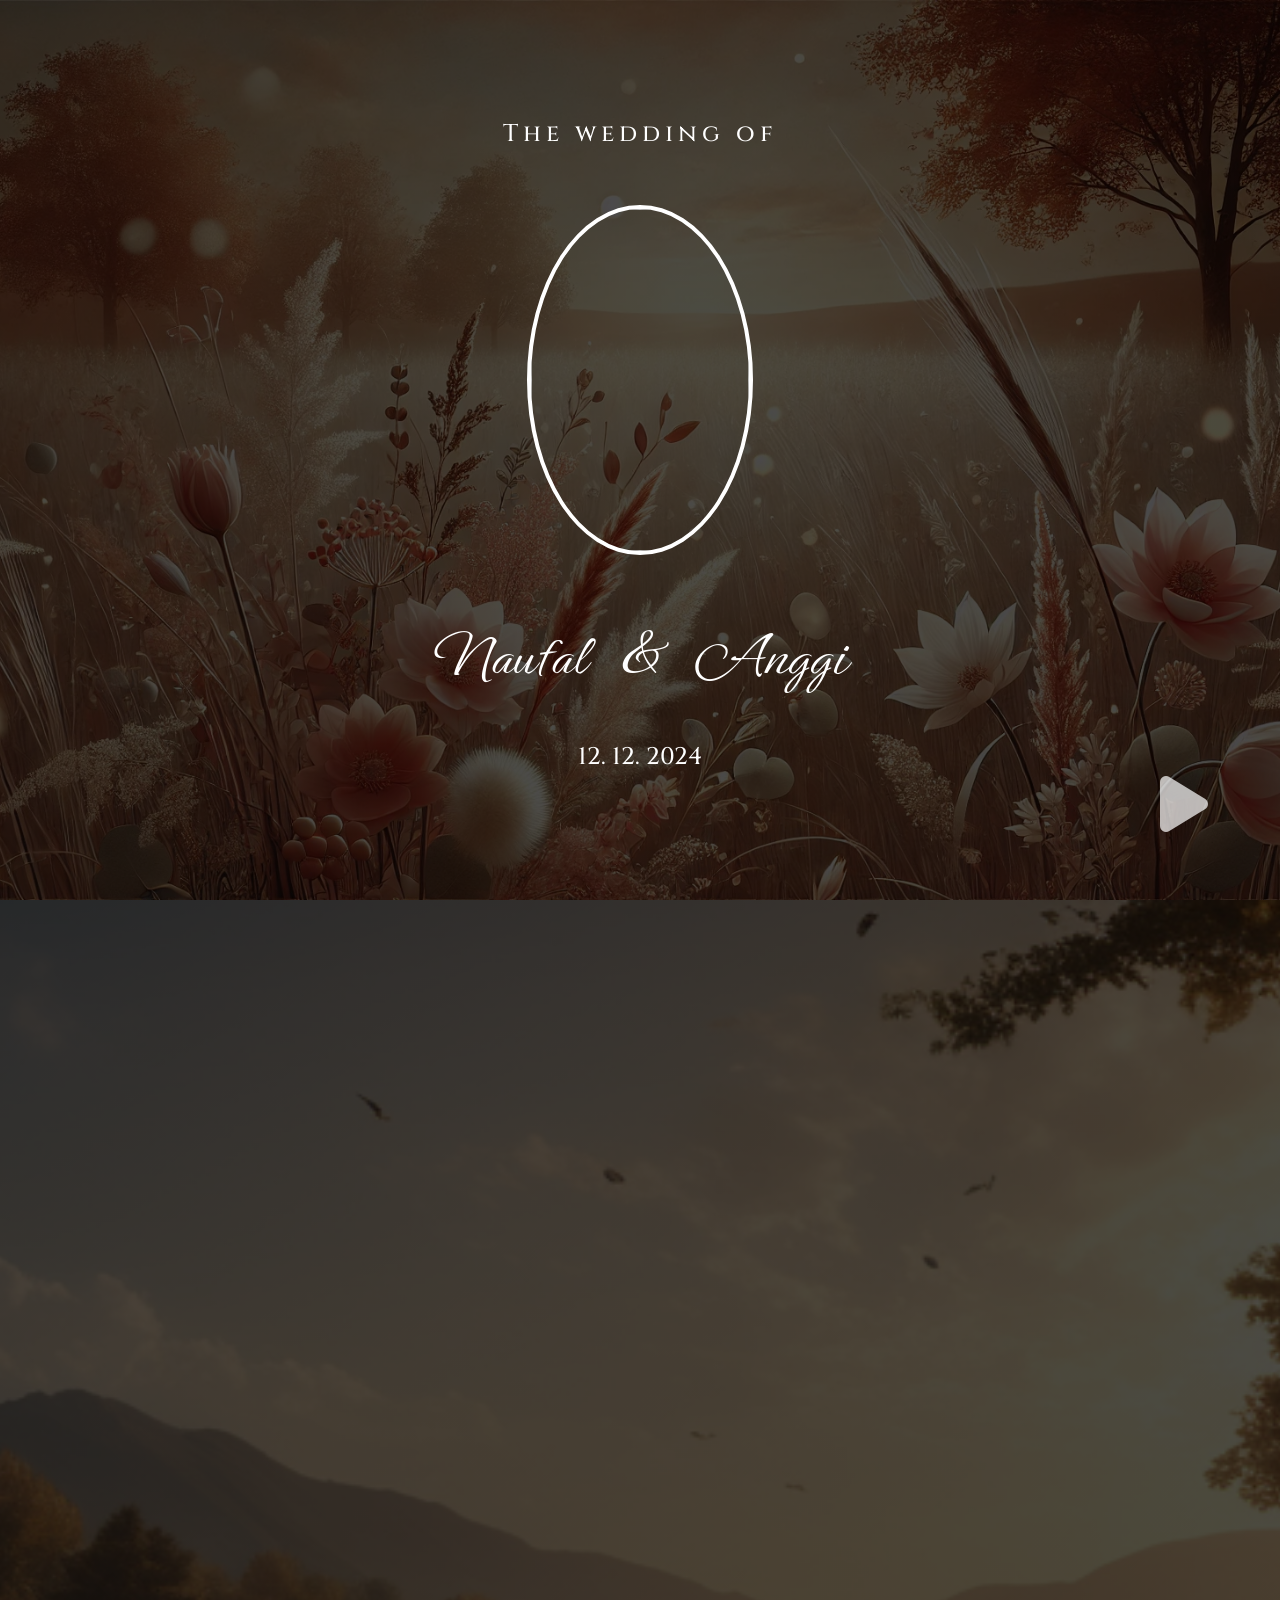
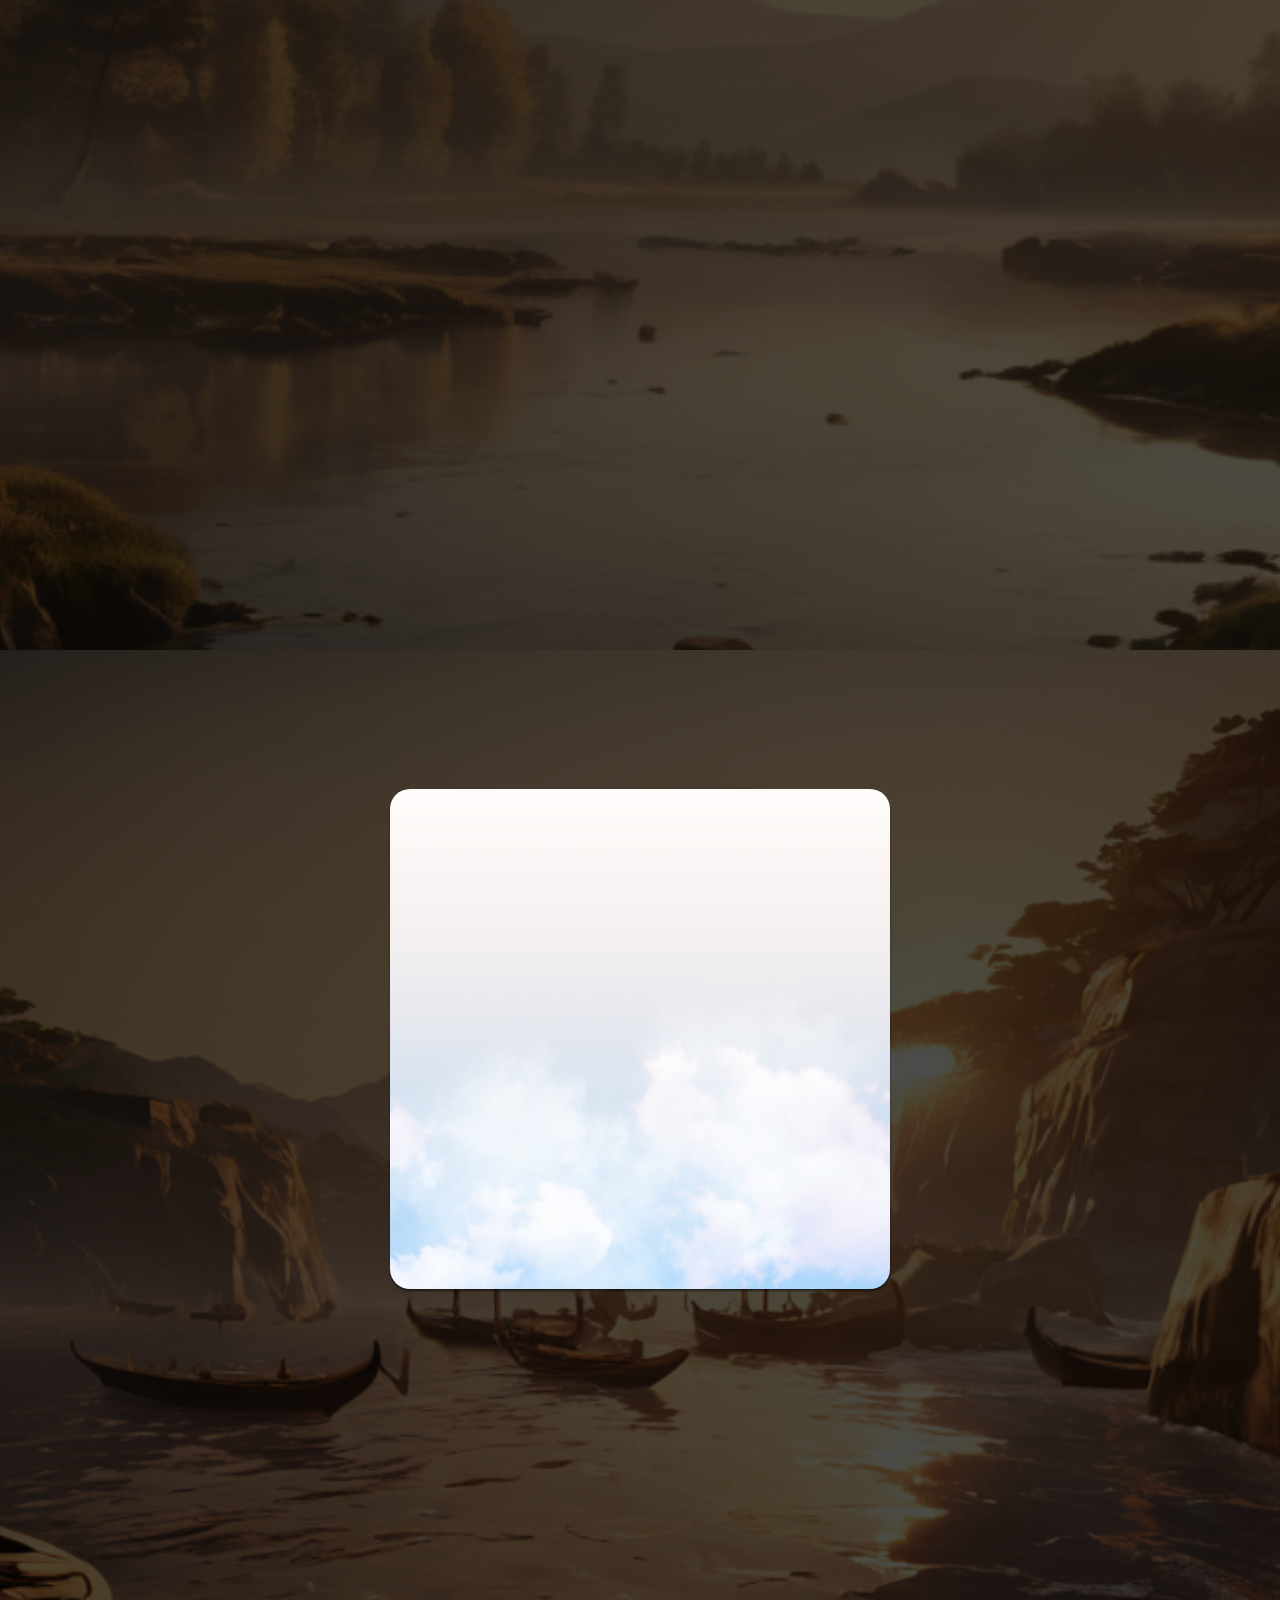
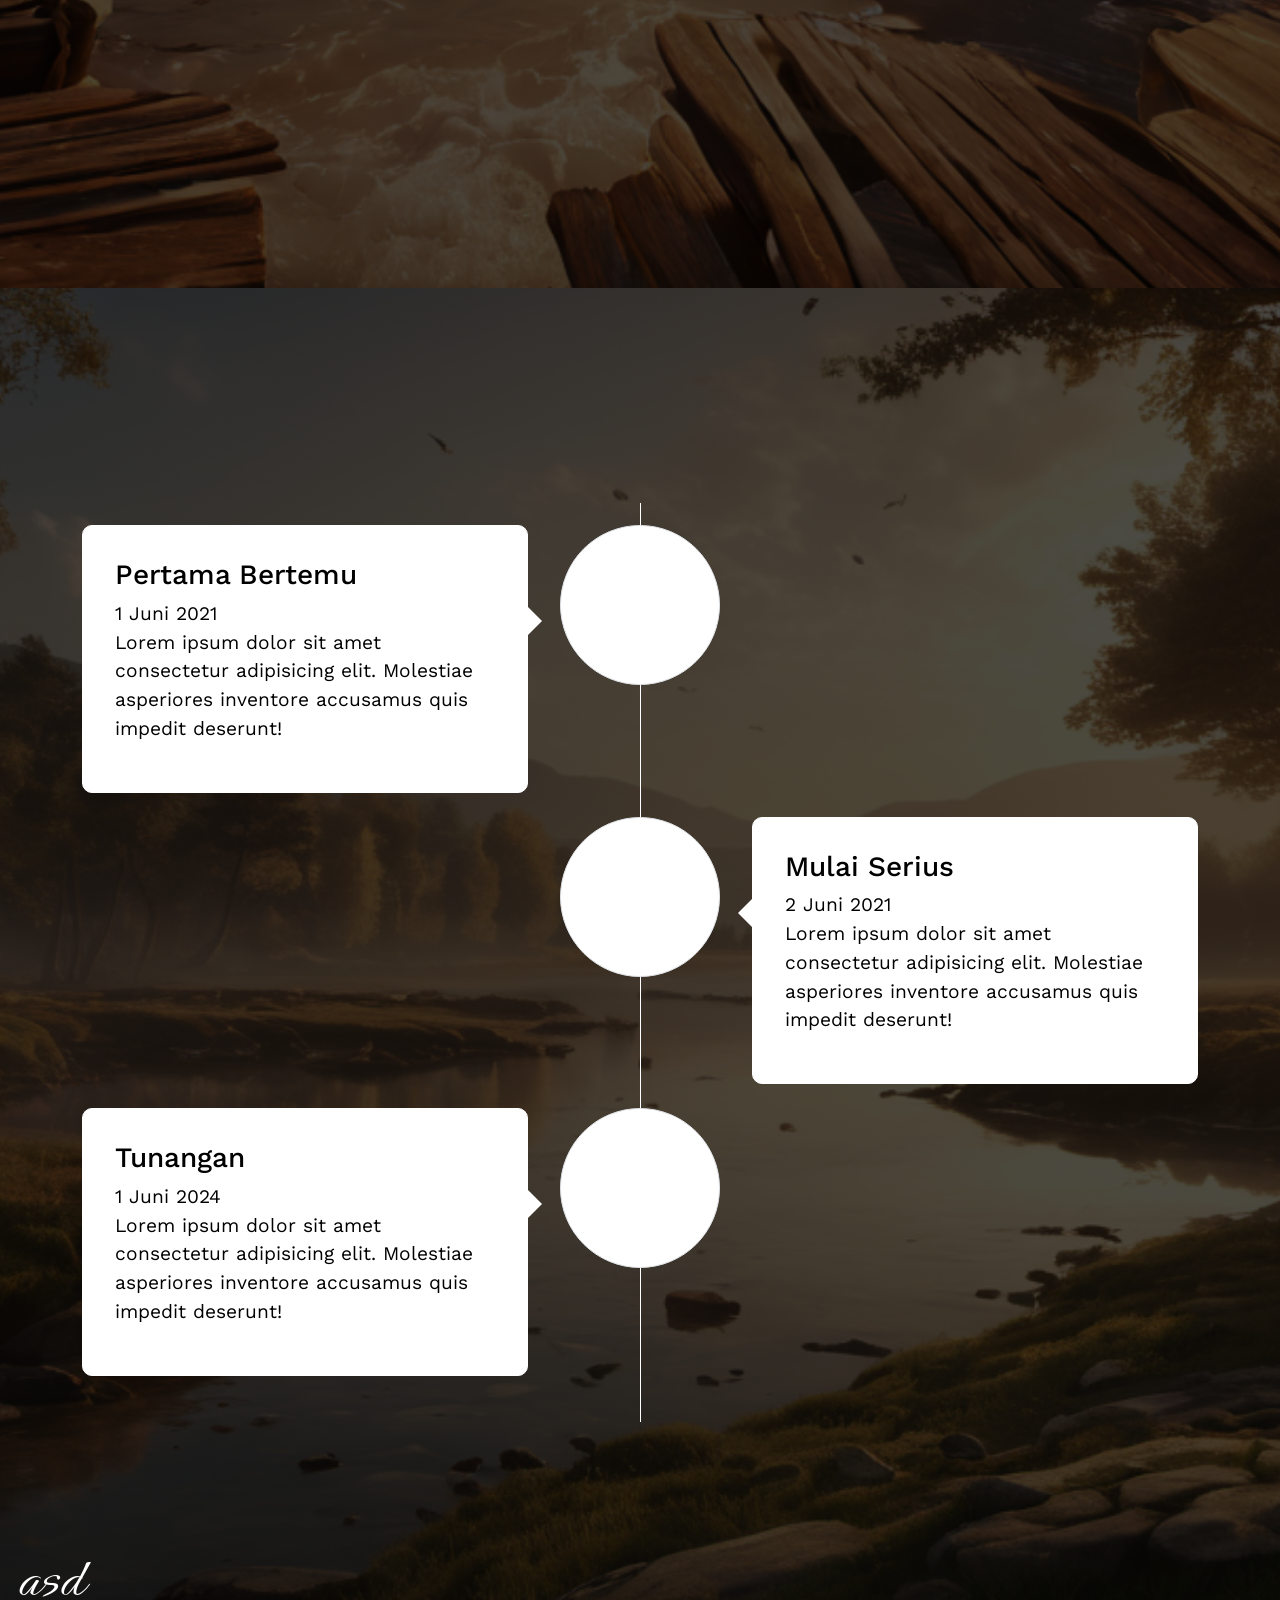
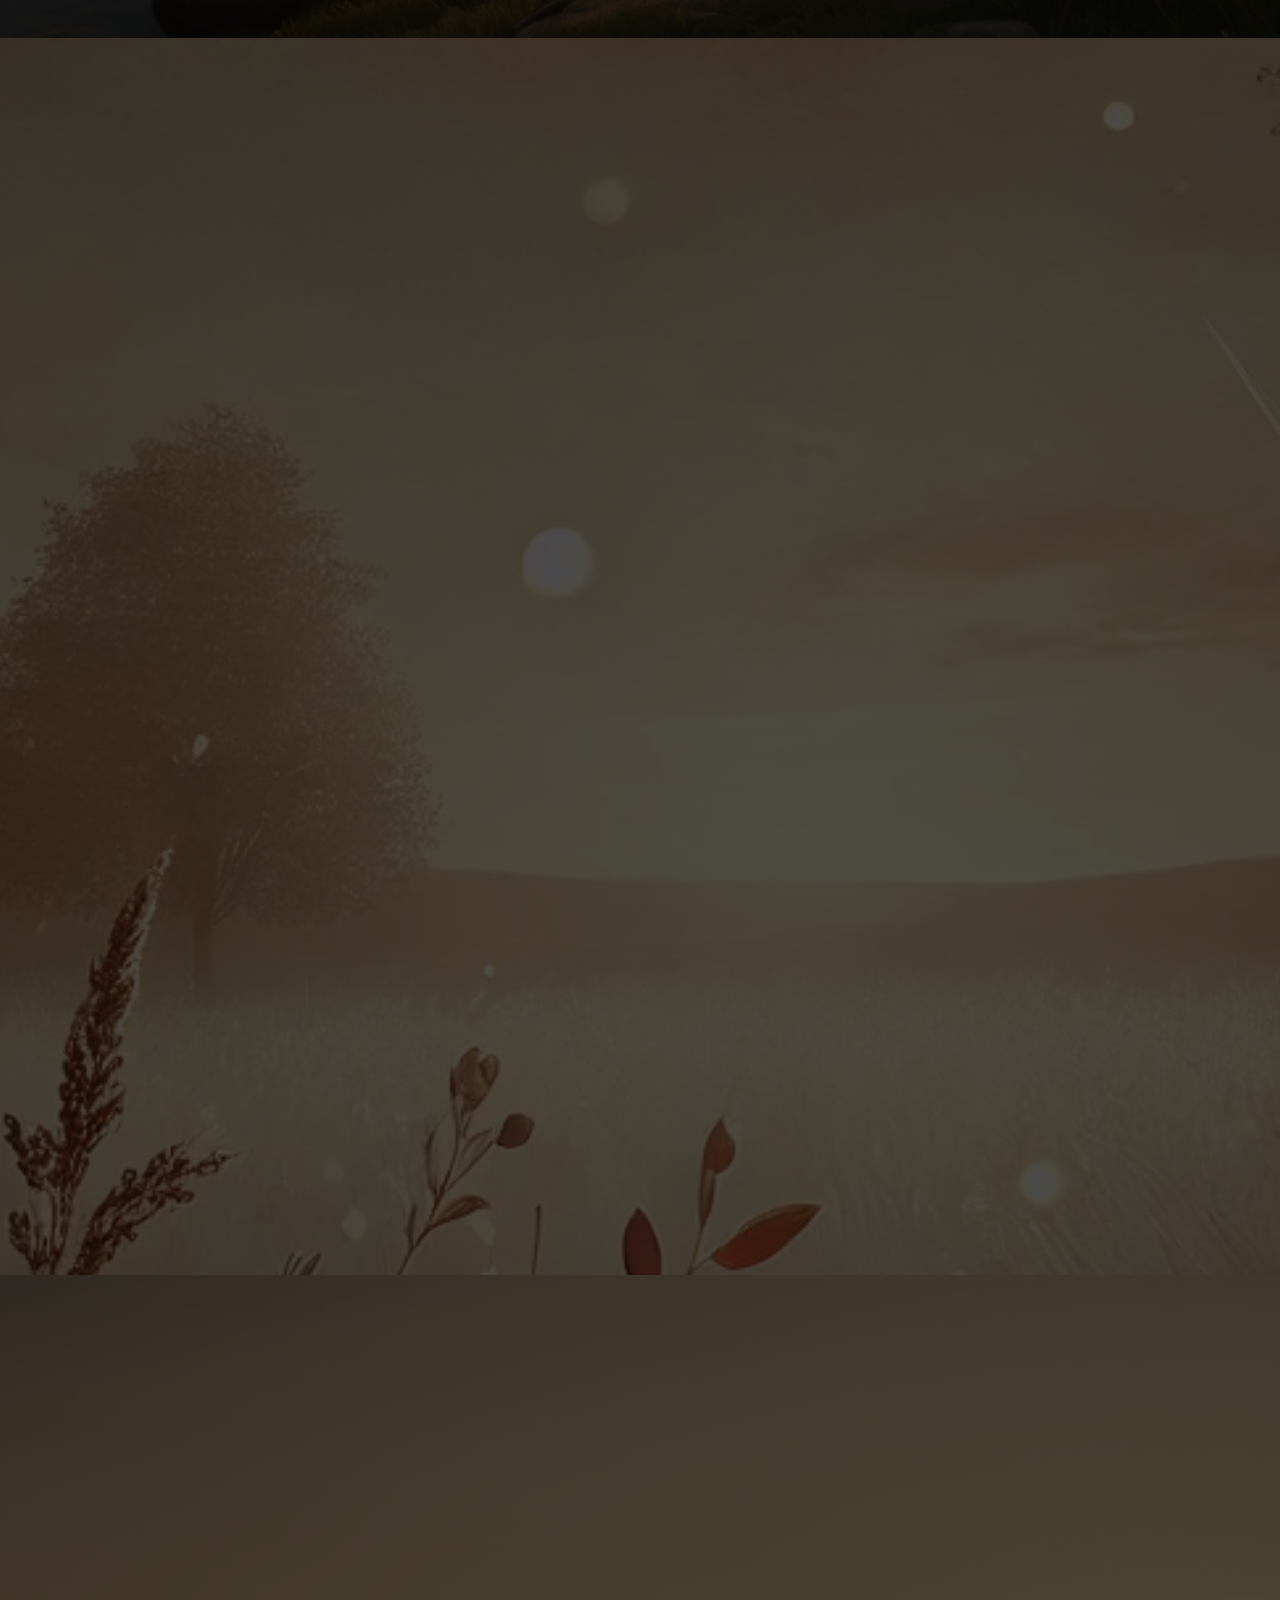
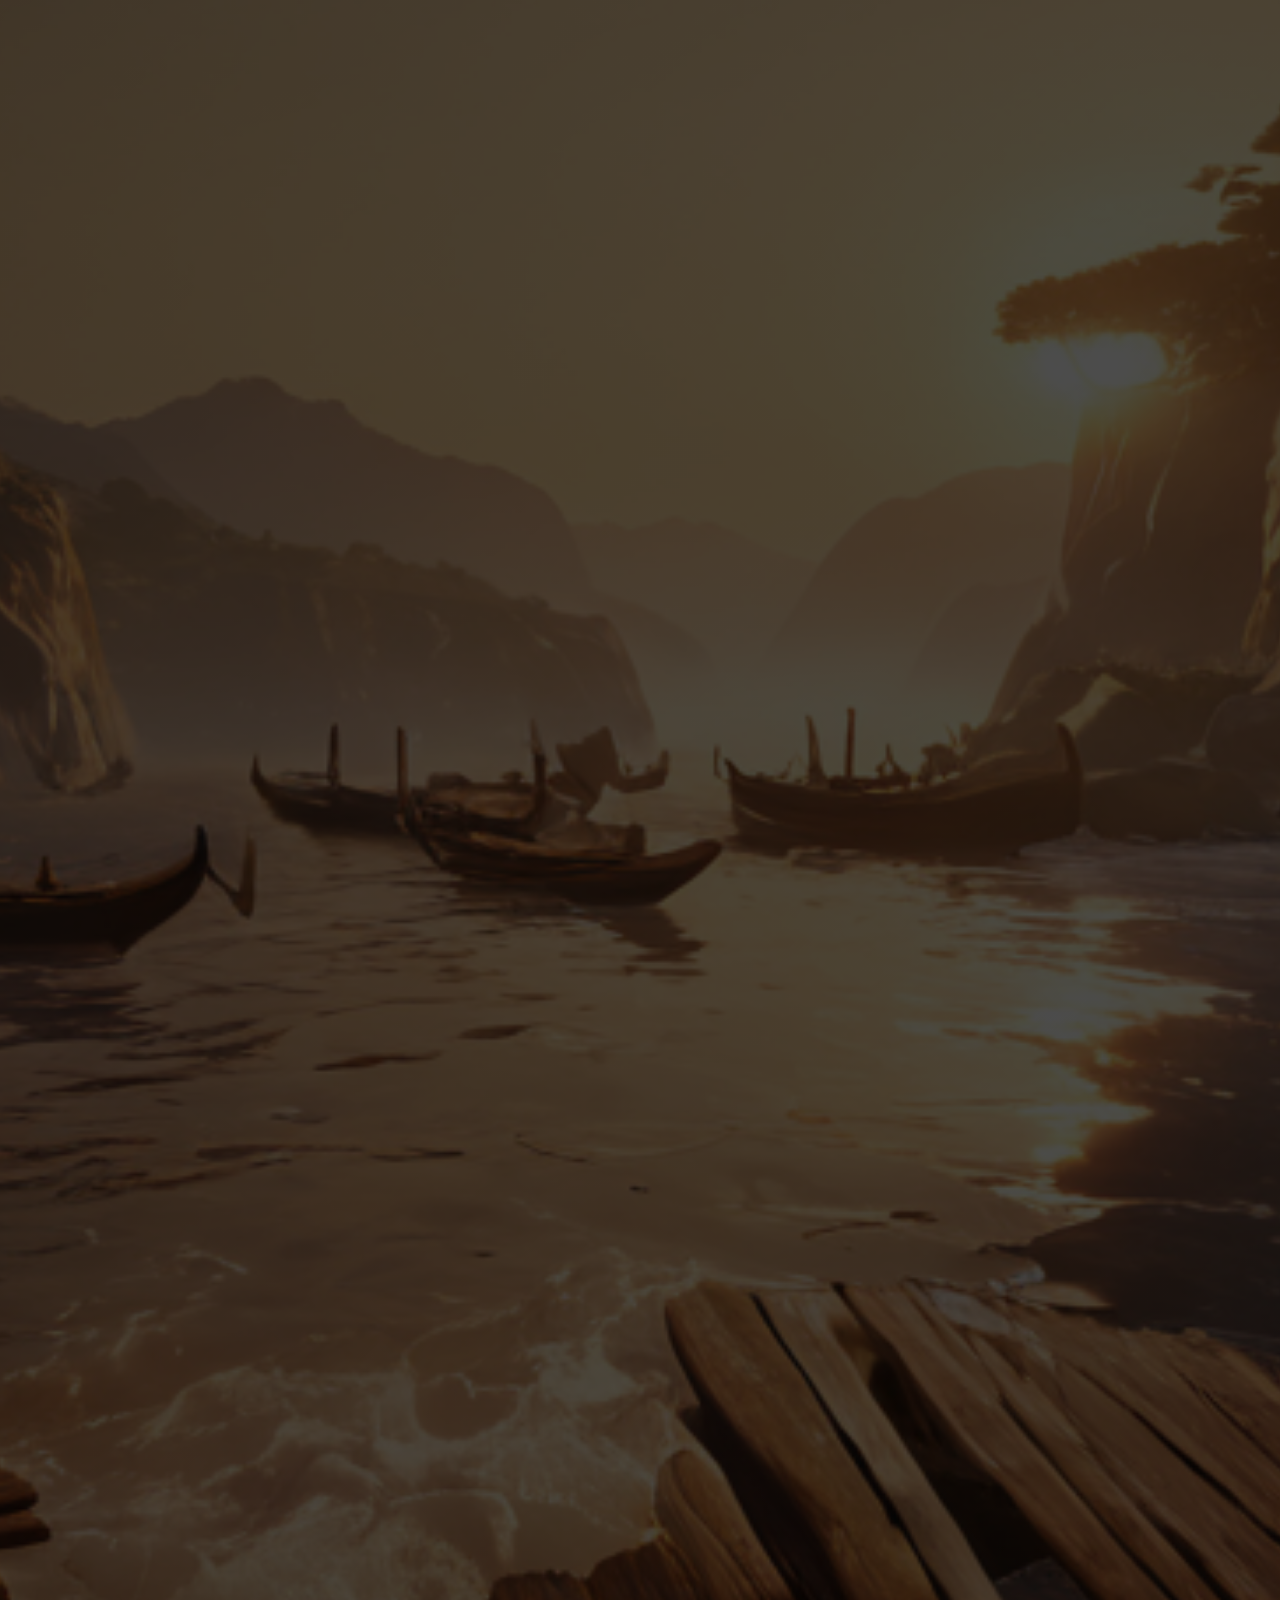
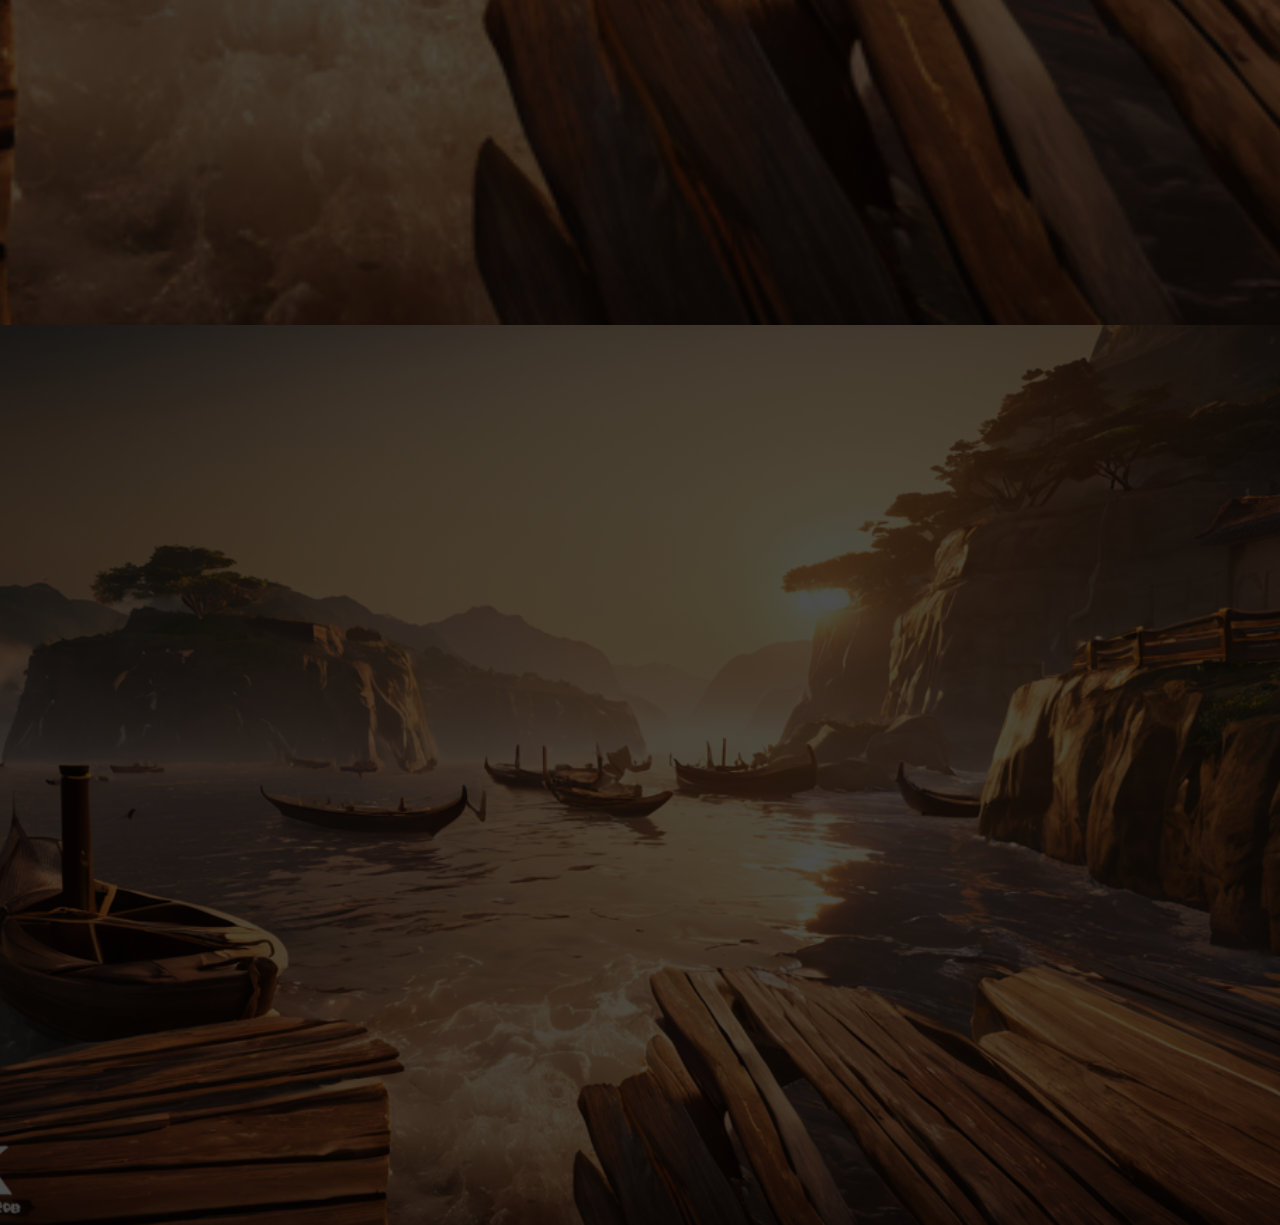
==== content.html @ b033c8fe "main" ====
<!DOCTYPE html>
<html lang="en">
  <head>
    <meta charset="utf-8" />
    <meta name="viewport" content="width=device-width, initial-scale=1" />
    <title>Undangan Penikahan</title>

    <!-- Bootstrap CSS -->
    <link
      href="https://cdn.jsdelivr.net/npm/bootstrap@5.3.3/dist/css/bootstrap.min.css"
      rel="stylesheet"
      integrity="sha384-QWTKZyjpPEjISv5WaRU9OFeRpok6YctnYmDr5pNlyT2bRjXh0JMhjY6hW+ALEwIH"
      crossorigin="anonymous"
    />

    <link
      rel="stylesheet"
      href="https://cdnjs.cloudflare.com/ajax/libs/font-awesome/6.6.0/css/all.min.css"
      integrity="sha512-Kc323vGBEqzTmouAECnVceyQqyqdsSiqLQISBL29aUW4U/M7pSPA/gEUZQqv1cwx4OnYxTxve5UMg5GT6L4JJg=="
      crossorigin="anonymous"
      referrerpolicy="no-referrer"
    />
    <link
      rel="stylesheet"
      href="https://cdn.jsdelivr.net/npm/sweetalert2@11/dist/sweetalert2.min.css"
    />
    <link
      rel="stylesheet"
      href="./assets/simplyCountdown.js-master/css/simplyCountdown.theme.default.css"
    />
    <link rel="stylesheet" href="./style.css" />
    <link href="https://unpkg.com/pattern.css" rel="stylesheet" />
    <link
      rel="stylesheet"
      href="https://cdnjs.cloudflare.com/ajax/libs/OwlCarousel2/2.3.4/assets/owl.carousel.min.css"
    />
    <link
      rel="stylesheet"
      href="https://cdnjs.cloudflare.com/ajax/libs/OwlCarousel2/2.3.4/assets/owl.theme.default.min.css"
    />

    <!-- jQuery -->
    <script src="https://code.jquery.com/jquery-3.6.0.min.js"></script>
    <script src="https://cdnjs.cloudflare.com/ajax/libs/OwlCarousel2/2.3.4/owl.carousel.min.js"></script>
    <script src="https://cdn.jsdelivr.net/npm/sweetalert2@11"></script>
  </head>

  <body>
    <main>
      <!-- Pembukaan Section -->
      <section
        id="pembukaan"
        class="pembukaan p-3 mx-auto text-center d-flex justify-content-center align-items-center text-white"
      >
        <div class="container">
          <div class="info-content">
            <div class="row justify-content-center align-items-center">
              <!-- <h1>The Wedding Of</h1> -->
              <h4 class="cinzel-font" style="letter-spacing: 5px">
                The wedding of
              </h4>

              <div class="bg-img-oval-opening mb-5 mt-5">
                <img
                  class="oval-img"
                  src="https://i.pinimg.com/564x/21/ac/6c/21ac6c8f6fb4c77317708274ecad6a73.jpg"
                  alt=""
                />
              </div>

              <div class="mt-3">
                <h1>Naufal &nbsp; <span>&</span> &nbsp; <span>Anggi</span></h1>
                <h4 class="cinzel-font mt-5">12. 12. 2024</h4>
              </div>
            </div>
          </div>
        </div>
      </section>
      <!-- End Pembukaan Section -->

      <!-- Mempelai Section -->
      <section id="mempelai" class="mempelai">
        <!-- <img
          class="img-floral-story-up"
          src="./img/floral1.png"
          alt="Floral decoration"
        /> -->
        <div class="d-flex justify-content-start align-items-center">
          <div class="container text-white">
            <div class="text-center heading-title">
              <p class="transition-scale-scroll text-quotes">
                "Alhamdulillah, Allah yang Maha Suci telah menjadikan
                makhluk-Nya berpasang-pasangan. Ya Allah, berkahi dan rahmatilah
                pernikahan kami."
              </p>
            </div>
            <div class="row mt-5 col-home-scroll-up">
              <div class="col-5">
                <figure class="figure text-center">
                  <img
                    src="https://i.pinimg.com/564x/e9/ad/e4/e9ade4cd9d7b49c1a114ad4e5a5b979f.jpg"
                    class="figure-img img-thumbnail transition-flip-360"
                    alt="Groom"
                  />
                  <figcaption class="figure-caption">
                    A caption for the above image.
                  </figcaption>
                </figure>
              </div>
              <div
                class="col-7 d-flex justify-content-center align-items-center"
              >
                <article>
                  <h1 class="text-start heading-2-title">Nama Mempelai Pria</h1>
                  <p class="text-start">
                    Lorem ipsum dolor sit amet consectetur adipisicing elit.
                    Commodi quam, quos deserunt atque odit a architecto
                    repellendus, omnis, incidunt alias sit nostrum suscipit
                    culpa optio dolore inventore. Temporibus, ratione ex?
                  </p>
                </article>
              </div>
            </div>
            <div class="row mt-5 col-home-scroll-down">
              <div
                class="col-7 d-flex justify-content-center align-items-center"
              >
                <article>
                  <h1 class="text-end heading-2-title">Nama Mempelai Wanita</h1>
                  <p class="text-end">
                    Lorem ipsum dolor sit amet consectetur adipisicing elit.
                    Commodi quam, quos deserunt atque odit a architecto
                    repellendus, omnis, incidunt alias sit nostrum suscipit
                    culpa optio dolore inventore. Temporibus, ratione ex?
                  </p>
                </article>
              </div>
              <div class="col-5">
                <figure class="figure text-center">
                  <img
                    src="https://i.pinimg.com/564x/a6/55/8d/a6558da2caa6380e574f2d12bca2925e.jpg"
                    class="figure-img img-thumbnail transition-flip-360"
                    alt="Bride"
                  />
                  <figcaption class="figure-caption">
                    A caption for the above image.
                  </figcaption>
                </figure>
              </div>
            </div>
          </div>
        </div>
      </section>
      <!-- End Mempelai Section -->

      <!-- Info -->
      <section
        id="info"
        class="info-acara d-flex justify-content-center align-items-center"
      >
        <div class="container">
          <div class="row justify-content-center align-items-center">
            <div class="col-md-8 text-center">
              <div class="row justify-content-center align-items-center">
                <div class="card-info transition-flip-360">
                  <div class="transition-scale-scroll">
                    <h1 class="text-black" id="home">Akad Nikah</h1>
                    <hr class="text-black" />
                    <h4 class="text-black">
                      <i class="fa-solid fa-calendar-check"></i> Minggu 1
                      Desember 2024
                    </h4>
                    <h4 class="text-black">
                      <i class="fa-regular fa-clock"></i> Pukul 10.00 WIB
                    </h4>
                    <h4 class="text-black mt-5">
                      <i class="fa-solid fa-location-dot"></i> Lokasi
                    </h4>
                    <p class="text-black">
                      Tempat: Kampung Kepu Gg.V RT 02 RW 01, Kel. Bungur, Kec.
                      Senen, Jakarta Pusat, DKI Jakarta 10430
                    </p>
                  </div>
                </div>

                <div class="card-info col-home-scroll-up mt-4 mb-5 ml-1">
                  <div class="transition-scale-scroll">
                    <h1 class="text-black" id="home">Resepsi</h1>
                    <hr class="text-black" />
                    <h4 class="text-black">
                      <i class="fa-solid fa-calendar-check"></i> Minggu 1
                      Desember 2024
                    </h4>
                    <h4 class="text-black">
                      <i class="fa-regular fa-clock"></i> Pukul 10.00 WIB
                    </h4>
                    <a
                      href="https://maps.app.goo.gl/xQLi2z1YVqa3djR26"
                      class="btn btn-lg mt-4 btn-dark shadow-sm"
                      aria-label="View wedding location on map"
                    >
                      <i class="fa-solid fa-location-dot"></i> Lihat Lokasi
                    </a>
                  </div>
                </div>
              </div>
            </div>
          </div>
        </div>
      </section>
      <!-- End Info -->

      <!-- Story Section -->
      <section
        id="story"
        class="story w-100 bg-white h-100 p-3 mx-auto text-center d-flex justify-content-center align-items-center text-white"
      >
        <div class="container">
          <div class="row justify-content-center align-items-center">
            <h1 class="heading-title text-center transition-scale-scroll">
              Our Story
            </h1>
            <article>
              <p class="text-center text-white transition-scale-scroll">
                "Dengan penuh syukur, kami dipertemukan Allah di saat yang
                paling indah. Saat ini, kami menanti hari penuh berkah kami."
              </p>
            </article>
          </div>

          <div class="row">
            <div class="col">
              <ul class="timeline transition-flip-360">
                <li class="text-start">
                  <div
                    class="timeline-img img-thumbnail"
                    style="
                      background-image: url('https://i.pinimg.com/736x/b7/c6/63/b7c6635d718443594fcd99a6b2feef1d.jpg');
                    "
                  ></div>
                  <div class="timeline-panel">
                    <div class="timeline-heading">
                      <h3>Pertama Bertemu</h3>
                      <span>1 Juni 2021</span>
                    </div>
                    <div class="timeline-body">
                      <p>
                        Lorem ipsum dolor sit amet consectetur adipisicing elit.
                        Molestiae asperiores inventore accusamus quis impedit
                        deserunt!
                      </p>
                    </div>
                  </div>
                </li>

                <li class="text-start timeline-inverted">
                  <div
                    class="timeline-img img-thumbnail"
                    style="
                      background-image: url('https://i.pinimg.com/564x/66/e6/d1/66e6d1febc00eb6fb914f5b771637728.jpg');
                    "
                  ></div>
                  <div class="timeline-panel">
                    <div class="timeline-heading">
                      <h3>Mulai Serius</h3>
                      <span>2 Juni 2021</span>
                    </div>
                    <div class="timeline-body">
                      <p>
                        Lorem ipsum dolor sit amet consectetur adipisicing elit.
                        Molestiae asperiores inventore accusamus quis impedit
                        deserunt!
                      </p>
                    </div>
                  </div>
                </li>

                <li class="text-start">
                  <div
                    class="timeline-img img-thumbnail"
                    style="
                      background-image: url('https://i.pinimg.com/736x/84/43/50/8443508076db67127df6884fc1fe3221.jpg');
                    "
                  ></div>
                  <div class="timeline-panel">
                    <div class="timeline-heading">
                      <h3>Tunangan</h3>
                      <span>1 Juni 2024</span>
                    </div>
                    <div class="timeline-body">
                      <p>
                        Lorem ipsum dolor sit amet consectetur adipisicing elit.
                        Molestiae asperiores inventore accusamus quis impedit
                        deserunt!
                      </p>
                    </div>
                  </div>
                </li>
              </ul>
            </div>
          </div>
        </div>
      </section>
      <!-- End Story Section -->

      <!-- Gallery Section -->
      <section id="gallery" class="gallery p-3 text-center d-flex text-white">
        <h1>asd</h1>
      </section>
      <!-- End Gallery Section -->

      <!-- RSVP Section -->
      <section id="rsvp" class="rsvp"></section>
      <!-- End RSVP Section -->

      <!-- CLOSING GREETING -->
      <section
        id="closing"
        class="closing d-flex justify-content-center align-items-center"
      >
        <div class="container">
          <div class="row justify-content-center align-items-center">
            <div class="col-md-8 text-center">
              <h1 class="heading-title text-white transition-scale-scroll">
                Penutup
              </h1>
              <article>
                <p class="text-center text-white transition-scale-scroll">
                  Lorem ipsum dolor, sit amet consectetur adipisicing elit.
                  Corporis itaque officia accusamus sequi quod soluta ex
                  corrupti modi voluptatum dolorum quis optio inventore enim
                  tempore, aut odit expedita porro! Natus.
                </p>
              </article>
            </div>
          </div>
        </div>
      </section>
      <!-- END CLOSING GREETING -->
    </main>

    <!-- AUDIO -->
    <div id="audio-container">
      <audio id="song" autoplay loop>
        <source src="./audio/penjaga-hati.mp3" type="audio/mp3" />
        Your browser does not support the audio element.
      </audio>

      <div
        class="audio-icon-wrapper"
        style="z-index: 999; cursor: pointer"
        onclick="toggleAudio()"
      >
        <i id="audio-icon" class="fa-solid fa-compact-disc"></i>
        <!-- Icon starts as pause -->
      </div>
    </div>
    <!-- END AUDIO -->

    <script src="./audio.js"></script>
    <script src="./assets/simplyCountdown.js-master/dist/simplyCountdown.min.js"></script>
    <script
      src="https://cdn.jsdelivr.net/npm/bootstrap@5.3.3/dist/js/bootstrap.bundle.min.js"
      integrity="sha384-YvpcrYf0tY3lHB60NNkmXc5s9fDVZLESaAA55NDzOxhy9GkcIdslK1eN7N6jIeHz"
      crossorigin="anonymous"
    ></script>
    <script src="./imgPop.js"></script>
    <script src="https://cdnjs.cloudflare.com/ajax/libs/gsap/3.11.0/gsap.min.js"></script>
    <script src="https://cdnjs.cloudflare.com/ajax/libs/gsap/3.11.0/ScrollTrigger.min.js"></script>
    <script src="https://cdnjs.cloudflare.com/ajax/libs/gsap/3.11.0/ScrollSmoother.min.js"></script>
    <script src="./gsapScript.js"></script>
    <script src="./script.js"></script>
    <script type="module" src="./rsvp.js"></script>
    <script src="./gift.js"></script>
  </body>
</html>
---- assets/simplyCountdown.js-master/css/simplyCountdown.theme.default.css ----
.simply-countdown {
  overflow: hidden;
  display: table;
  /* font-family: "Arial", sans-serif; */
  margin: auto;
}
.simply-countdown > .simply-section {
  width: 50px;
  height: 50px;
  padding: 70px;
  display: flex;
  align-items: center;
  justify-content: center;
  float: left;
  margin: 15px;
  background: var(--pink);
  border-radius: 100%;
  box-shadow: 0 1px 3px rgba(0, 0, 0, 0.12), 0 1px 2px rgba(0, 0, 0, 0.24);
  animation: countdown 1s ease-in-out infinite; /* Adjust duration as needed */
}

@keyframes countdown {
  0%,
  100% {
    transform: scale(1);
  }
  50% {
    transform: scale(0.98);
  }
}

.simply-countdown > .simply-section .simply-amount,
.simply-countdown > .simply-section .simply-word {
  display: block;
  text-align: center;
  font-size: 1rem;
}

.simply-countdown > .simply-section .simply-amount {
  font-size: 1.6rem;
}
---- style.css ----
@import url("https://fonts.googleapis.com/css2?family=Cinzel:wght@400..900&family=Ephesis&family=Share+Tech+Mono&family=Work+Sans:ital,wght@0,100..900;1,100..900&display=swap");

:root {
  --pink: #d4af37;
  --bg: #0a0a0a;
  --pink-bg: #fff1f7;
  --shadow: 0 2px 2px rgba(0 0 0 / 0.5);
}

body {
  font-size: 1.2rem;
  font-family: "Work Sans", sans-serif;
  margin: 0;
  padding: 0;
  overflow-x: hidden;
  background-color: #0a0a0a;
}

.audio-icon-wrapper {
  position: fixed;
  width: 4rem;
  height: 4rem;
  font-size: 4rem;
  bottom: 4rem;
  right: 4rem;
  color: #ffffff;
  opacity: 0.7;
  animation: rotate-disc 4s linear infinite;
  transform-origin: center;
  display: flex;
  justify-content: center;
  align-items: center;
  line-height: 0;
}

@keyframes rotate-disc {
  from {
    transform: rotate(0);
  }

  to {
    transform: rotate(360deg);
  }
}

.hero::before {
  content: "";
  position: absolute;
  top: 0;
  left: 0;
  width: 100%; /* Full width */
  height: 100%; /* Full height */
  background-image: linear-gradient(rgba(0, 0, 0, 0.6), rgba(0, 0, 0, 0.6)),
    url("./img/opening.webp");
  background-size: cover; /* Scales image to cover the area */
  background-position: center; /* Centers the background image */ /* Adjusts transparency for better readability */
  z-index: -1;
  background-size: cover;
  background-position: center;
}

h1 {
  font-family: "Ephesis", cursive;
  font-weight: 500;
  font-size: 4rem;
}

/* .heading-title {
  padding-top: 75px;
} */

.heading-2-title {
  font-size: 3rem;
}

.h1-scroll {
  opacity: 0; /* Hidden initially */
  transform: translateX(-1000px); /* Move off-center initially */
  transition: opacity 0 0.3s ease, transform 0.3s ease;
}

.h1-scroll-story-1 {
  opacity: 0; /* Hidden initially */
  transform: translateX(-1000px); /* Move off-center initially */
  transition: opacity 0 0.3s ease, transform 0.3s ease;
}

.cinzel-font {
  font-family: "Cinzel", serif;
}

/* CSS */
.transition-scale-scroll {
  opacity: 0;
  transform: scale(0.8); /* Smaller scale for a subtle initial position */
  transition: opacity 0.3s ease, transform 0.3s ease;
  display: none;
}

.h1-scroll-gallery {
  opacity: 0; /* Hidden initially */
  transform: translateX(-1000px); /* Move off-center initially */
  transition: opacity 0 0.3s ease, transform 0.3s ease;
}

.hero {
  min-height: 100vh;
}

.hero h1 {
  font-family: "Ephesis", cursive;
  font-weight: 500;
  font-size: 4rem;
  transition: ease-in 1s;
}

.hero h4 {
  font-size: 1.6;
  font-weight: 400;
}

.hero p {
  font-size: 1.4rem;
}

.hero h1,
.hero h4,
.hero p {
  text-shadow: var(--shadow);
}

.hero a {
  color: var(--pink);
  background-color: white;
}

.hero a:hover {
  background-color: var(--pink);
  color: white;
}

.navbar-brand {
  font-family: "Ephesis", cursive;
  font-weight: 500;
  font-size: 3rem;
}

.offcanvas-header .offcanvas-title {
  font-family: "Ephesis", cursive;
  font-weight: 500;
  font-size: 6rem;
  text-align: center;
}

.my-navbar .nav-link {
  font-weight: 400;
  text-transform: uppercase;
}

.bottom-nav {
  position: fixed;
  bottom: 7%;
  left: 50%;
  transform: translate(-50%, 50%);
  overflow: hidden;
  width: 80%;
  background-color: var(--pink);
  display: flex;
  justify-content: center;
  align-items: center;
  border-radius: 25px;
  box-shadow: var(--shadow);
  z-index: 9999;
  transition: opacity 0.3s ease;
  display: none;
}

.bottom-nav ul {
  margin: auto;
  padding: 12px;
  display: flex;
  justify-content: space-around;
}

.bottom-nav ul li {
  list-style: none;
}

.bottom-nav ul li a {
  text-decoration: none;
}

.card-info {
  background-color: #ffffff;
  background-image: url("./img/awan.png");
  background-size: cover; /* Adjusts image to fully cover the background */
  background-repeat: no-repeat; /* Prevents the image from repeating */
  background-position: center; /* Centers the background image */
  justify-content: center;
  align-items: center;
  display: flex;
  padding: 24px;
  width: 500px;
  height: 500px;
  border-radius: 20px;
  box-shadow: var(--shadow);
}

.card-info::before {
}

.card-info .card-info-content {
  width: 350px;
}

.smooth-wrapper {
  padding-top: 0px;
  padding-bottom: 100vh; /* Extra padding to enable scroll */
}

.text-quotes {
  padding-top: 200px;
}

.img-home-up {
  border-radius: 20px 20px 200px;
  width: 80%;
}

.img-home-down {
  border-radius: 20px 20px 20px 200px;
  width: 80%;
}

.col-home-scroll-up {
  opacity: 0; /* Hidden initially */
  transform: translateX(-100px); /* Move off-center initially */
  transition: opacity 0 0.3s ease, transform 0.3s ease;
}

.col-home-scroll-down {
  opacity: 0; /* Hidden initially */
  transform: translateX(100px); /* Move off-center initially */
  transition: opacity 0 0.3s ease, transform 0.3s ease;
}

.quotes {
  min-height: 100vh;
}

.quotes::before {
  content: "";
  position: absolute;
  top: 0;
  left: 0;
  width: 100%; /* Full width */
  height: 150%; /* Full height */
  background-image: linear-gradient(rgba(0, 0, 0, 0.7), rgba(0, 0, 0, 0.7)),
    /* Dark gradient overlay */ url("./img/alam1.png");

  background-size: cover; /* Scales image to cover the area */
  background-position: center; /* Centers the background image */
  z-index: -1;
  background-repeat: no-repeat; /* Prevent repeating the image */
}

.pembukaan {
  min-height: 100vh;
}

.pembukaan::before {
  content: "";
  position: absolute;
  top: 1;
  left: 0;
  width: 100%; /* Full width */
  height: 100%; /* Full height */
  background-image: linear-gradient(rgba(0, 0, 0, 0.7), rgba(0, 0, 0, 0.7)),
    /* Dark gradient overlay */ url("./img/opening.webp");

  background-size: cover; /* Scales image to cover the area */
  background-position: center; /* Centers the background image */
  z-index: -1;
  background-repeat: no-repeat; /* Prevent repeating the image */
}

.bg-img-oval-opening {
  overflow: hidden;
  width: 250px; /* Adjust the width to a smaller value */
  height: 350px; /* Make the height larger than the width */
}

.oval-img {
  width: 100%; /* Ensures the image fills the container's width */
  height: 100%; /* Ensures the image fills the container's height */
  object-fit: cover; /* Ensures the image maintains its aspect ratio while filling the container */
  border-radius: 50%; /* Makes the image oval (elongated vertically) */
  border: solid 0.3rem white;
}

.img-opening {
  width: 200px;
  height: 300px;
  object-fit: cover;
  background-position: center;
}

.info-acara {
  min-height: 150vh;
}

.info-acara::before {
  content: "";
  position: absolute;
  top: 1;
  left: 0;
  width: 100%; /* Full width */
  height: 150%; /* Full height */
  background-image: linear-gradient(rgba(0, 0, 0, 0.7), rgba(0, 0, 0, 0.7)),
    /* Dark gradient overlay */ url("./img/harbour.png");

  background-size: cover; /* Scales image to cover the area */
  background-position: center; /* Centers the background image */
  z-index: -1;
  background-repeat: no-repeat; /* Prevent repeating the image */
}

.story {
  min-height: 125vh;
}
.story::before {
  content: "";
  position: absolute;
  top: 1;
  left: 0;
  width: 100%; /* Full width */
  height: 150%; /* Full height */
  background-image: linear-gradient(rgba(0, 0, 0, 0.7), rgba(0, 0, 0, 0.7)),
    /* Dark gradient overlay */ url("./img/river-yellow.png");

  background-size: cover; /* Scales image to cover the area */
  background-position: center; /* Centers the background image */
  z-index: 0;
  background-repeat: no-repeat; /* Prevent repeating the image */
}

.story p {
  /* color: white; */
  color: #000;
}

.timeline {
  list-style: none;
  padding: 1.4rem 0;
  margin-top: 1rem;
  position: relative;
  color: #000;
}

.timeline::before {
  content: "";
  top: 0;
  bottom: 0;
  position: absolute;
  width: 1px;
  background-color: white;
}

.timeline li {
  margin-bottom: 1.5rem;
  position: relative;
}

.timeline li::before,
.timeline li::after {
  content: "";
  display: table;
}

.timeline li::after {
  clear: both;
}

.timeline li .timeline-img {
  width: 160px;
  height: 160px;
  background-color: white;
  position: absolute;
  left: 50%;
  border-radius: 50%;
  transform: translateX(-50%);
  background-size: cover;
  background-position: center;
  background-repeat: no-repeat;
}

.timeline li .timeline-panel {
  width: 40%;
  float: left;
  border: 1px solid white;
  padding: 2rem;
  position: relative;
  border-radius: 10px;
  background-color: white;
}

.timeline li .timeline-panel::before {
  content: "";
  display: inline-block;
  position: absolute;
  border-top: 15px solid transparent;
  border-left: 15px solid white;
  border-right: 0 solid white;
  border-bottom: 15px solid transparent;
  top: 80px;
  right: -15px;
}

.timeline li .timeline-panel::after {
  content: "";
  display: inline-block;
  position: absolute;
  border-top: 14px solid transparent;
  border-left: 14px solid white;
  border-right: 0 solid white;
  border-bottom: 14px solid transparent;
  top: 81px;
  right: -13px;
}

.timeline li.timeline-inverted .timeline-panel {
  float: right;
}

.timeline li.timeline-inverted .timeline-panel::before {
  border-left-width: 0;
  border-right-width: 15px;
  left: -15px;
  right: auto;
}

.timeline li.timeline-inverted .timeline-panel::after {
  border-left-width: 0;
  border-right-width: 14px;
  left: -13px;
  right: auto;
}

.pembukaan::before {
  content: "";
  position: absolute;
  top: 1;
  left: 0;
  width: 100%; /* Full width */
  height: 100%; /* Full height */
  background-image: linear-gradient(rgba(0, 0, 0, 0.7), rgba(0, 0, 0, 0.7)),
    /* Dark gradient overlay */ url("./img/opening.webp");

  background-size: cover; /* Scales image to cover the area */
  background-position: center; /* Centers the background image */
  z-index: -1;
  background-repeat: no-repeat; /* Prevent repeating the image */
}
.gallery {
  position: relative;
  min-height: 150vh;
  overflow: hidden;
}

.gallery::before {
  content: "";
  position: absolute;
  top: 1;
  left: 0;
  width: 100%; /* Full width */
  height: 200%; /* Full height */
  background-image: linear-gradient(rgba(0, 0, 0, 0.7), rgba(0, 0, 0, 0.7)),
    /* Dark gradient overlay */ url("./img/opening.webp");

  background-size: cover; /* Scales image to cover the area */
  background-position: center; /* Centers the background image */
  z-index: -1;
  background-repeat: no-repeat; /* Prevent repeating the image */
}

.gallery p {
  color: white;
}

.gallery img {
  transition: transform 0.4s ease, background-color 0.4s ease; /* Smooth transition for transform and background-color */
}

.gallery .img-thumbnail {
  object-fit: cover;
  width: 100%;
  height: 300px;
}

.gallery img:hover {
  transform: scale(1.1);
}

.gallery-shadow-img img {
  box-shadow: 5px 8px 12px -3px rgba(0, 0, 0, 0.65);
  -webkit-box-shadow: 5px 8px 12px -3px rgba(0, 0, 0, 0.65);
  -moz-box-shadow: 5px 8px 12px -3px rgba(0, 0, 0, 0.65);
}

.background-video {
  position: absolute;
  top: 0;
  left: 0;
  width: 100%;
  height: 100%;
  object-fit: cover; /* Ensures the video covers the area */
  z-index: -1;
}

.mempelai {
  min-height: 150vh;
}

.mempelai .figure-img {
  width: 50%;
}

.mempelai::before {
  content: "";
  position: absolute;
  top: 1;
  left: 0;
  width: 100%; /* Full width */
  height: 200%; /* Full height */
  background-image: linear-gradient(rgba(0, 0, 0, 0.7), rgba(0, 0, 0, 0.7)),
    /* Dark gradient overlay */ url("./img/river-yellow.png");

  background-size: cover; /* Scales image to cover the area */
  background-position: center; /* Centers the background image */
  z-index: -1;
  background-repeat: no-repeat; /* Prevent repeating the image */
}

.rsvp {
  min-height: 250vh;
}

.rsvp form label {
  color: white;
}

.rsvp form input {
  padding: 12px;
  font-size: 1.3rem;
}

.rsvp form textarea {
  padding: 12px;
  font-size: 1.3rem;
}

.rsvp form select {
  padding: 12px;
  font-size: 1.3rem;
}

.rsvp button {
  background-color: #000;
  color: white;
  border: solid 1px white;
  padding: 12px;
  font-size: 1.3rem;
  float: right;
  width: 120px;
}

.rsvp button:hover {
  background-color: var(--pink);
  color: black;
  border: none;
}

.rsvp::before {
  content: "";
  position: absolute;
  top: 1;
  left: 0;
  width: 100%; /* Full width */
  height: 250%; /* Full height */
  background-image: linear-gradient(rgba(0, 0, 0, 0.7), rgba(0, 0, 0, 0.7)),
    /* Dark gradient overlay */ url("./img/harbour.png");

  background-size: cover; /* Scales image to cover the area */
  background-position: center; /* Centers the background image */
  z-index: -1;
  background-repeat: no-repeat; /* Prevent repeating the image */
}

.closing {
  min-height: 100vh;
}

.closing::before {
  content: "";
  position: absolute;
  top: 1;
  left: 0;
  width: 100%; /* Full width */
  height: 100%; /* Full height */
  background-image: linear-gradient(rgba(0, 0, 0, 0.7), rgba(0, 0, 0, 0.7)),
    /* Dark gradient overlay */ url("./img/harbour.png");

  background-size: cover; /* Scales image to cover the area */
  background-position: center; /* Centers the background image */
  z-index: -1;
  background-repeat: no-repeat; /* Prevent repeating the image */
}

.img-rose-story-up {
  width: 50%;
  position: relative;
  bottom: 200px;
  float: right;
  animation: sway 5s ease-in-out infinite;
  transform-origin: bottom center; /* Anchor the animation to the bottom */
}

.img-floral-story-up {
  width: 25%;
  position: absolute;
  animation: sway 5s ease-in-out infinite;
  transform-origin: bottom center; /* Anchor the animation to the bottom */
}

@keyframes sway {
  0% {
    transform: rotate(0deg) scale(1);
  }
  25% {
    transform: rotate(2deg) scale(1.02);
  }
  50% {
    transform: rotate(0deg) scale(1);
  }
  75% {
    transform: rotate(-2deg) scale(1.02);
  }
  100% {
    transform: rotate(0deg) scale(1);
  }
}

.love-story {
  min-height: 100vh;
}

.scroll-container {
  display: flex;
  scroll-snap-type: x mandatory;
  width: 100vw;
  height: 100vh;
}

.love-story {
  min-width: 100vw;
  min-height: 100vh; /* Minimum height ensures it adapts to screen size */
}

.love-story {
  flex: 0 0 100vw; /* Full width */
  height: 100vh; /* Full height */
  display: flex;
  justify-content: center;
  align-items: center;
  scroll-snap-align: start;
  background-color: #333; /* Adjust background as needed */
}

/* Optional: Smooth scroll for non-GSAP supported browsers */
.scroll-container {
  scroll-behavior: smooth;
}

.love-story-img {
  width: 30%;
}

.love-story::before {
  content: "";
  position: absolute;
  top: 1;
  left: 0;
  width: 100%; /* Full width */
  height: 100%; /* Full height */
  background-image: linear-gradient(rgba(0, 0, 0, 0.7), rgba(0, 0, 0, 0.7)),
    /* Dark gradient overlay */ url("./img/romantic-bg.png");

  background-size: cover; /* Scales image to cover the area */
  background-position: center; /* Centers the background image */
  z-index: -1;
  background-repeat: no-repeat; /* Prevent repeating the image */
}

.owl-carousel .item {
  /* Center content within each item */
  min-width: 300px;
  padding: 0px 0px;
  text-align: left;
}

.owl-carousel {
  width: 200%; /* Adjust width as needed */
  margin: 0 auto;
}

.bank-content {
  width: 50%;
  margin: 0 auto;
}

.bank-logo {
  width: 10%;
}

.dana-logo {
  width: 20%;
}

.bank-number {
  font-family: "Share Tech Mono", monospace;
  font-size: 2rem;
}

.bank-name {
  font-family: "Share Tech Mono", monospace;
  font-weight: 500;
}

/* Responsive Settings */

/* desktop */
@media (max-width: 1024px) {
  .bottom-nav {
    display: none;
  }
}

/* Laptop */
@media (max-width: 992px) {
  html {
    font-size: 75%;
  }

  .simply-countdown > .simply-section {
    padding: 70px;
  }

  .bottom-nav {
    display: none;
  }

  .img-floral-story-up {
    width: 30%;
  }

  .timeline::before {
    left: 60px;
  }

  .timeline li .timeline-img {
    left: 15px;
    margin-left: 45px;
    top: 16px;
  }

  .timeline li .timeline-panel {
    width: calc((100% - 200px));
    float: right;
  }

  .timeline li .timeline-panel::before {
    border-left-width: 0;
    border-right-width: 15px;
    left: -15px;
    right: auto;
  }

  .timeline li .timeline-panel::after {
    border-left-width: 0;
    border-right-width: 14px;
    left: -13px;
    right: auto;
  }
}
/* Tablet */
@media (max-width: 768px) {
  html {
    font-size: 65%;
  }

  .simply-countdown > .simply-section {
    padding: 60px;
    margin: 5px;
  }

  .my-navbar .nav-link {
    font-weight: 400;
    font-size: 2rem;
    text-align: center;
    text-transform: uppercase;
  }

  .navbar-brand {
    font-size: 4rem;
  }

  .navbar {
    padding: 0px;
  }

  .bottom-nav {
    display: none;
  }

  .bottom-nav ul li a {
    text-decoration: none;
    font-size: 2.5rem;
  }

  /* .info-acara {
    min-height: 100vh;
  }

  .info-acara::before {
    height: 100%;
  } */

  .gallery .img-thumbnail {
    height: 100%;
  }

  .owl-carousel {
    margin-top: 150px;
  }

  .heading-2-title {
    font-size: 2.5rem;
  }

  .text-quotes {
    padding-top: 100px;
    width: 300px;
    display: flex;
    justify-content: center; /* Horizontal centering */
    align-items: center; /* Vertical centering */
    margin: 0 auto; /* Ensures it centers horizontally if the parent container has space */
  }

  .img-floral-story-up {
    width: 40%;
  }

  .card-info {
    height: 200px;
    height: 250px;
  }

  .card-info .card-info-content {
    width: 300px;
  }

  .scroll-container {
    overflow-x: auto;
  }

  .love-story {
    min-height: 100vh; /* Maintains full height */
    padding: 2em 1em; /* Adds more padding on small screens */
  }

  .mempelai .img-thumbnail {
    width: 100%;
  }

  /* fallback until better support for mask-border */
  @supports not (-webkit-mask-box-image: var(--_m)) {
    img {
      --_m: radial-gradient(at 70% 31%, #000 29%, #0000 30%),
        radial-gradient(at 30% 31%, #000 29%, #0000 30%),
        linear-gradient(#000 0 0) bottom/100% 50% no-repeat;
      -webkit-mask: var(--_m);
      mask: var(--_m);
    }
  }

  .timeline li .timeline-img {
    width: 140px;
    height: 140px;
  }

  .bank-content {
    width: 80%;
    margin: 0 auto;
  }

  .bank-logo {
    width: 20%;
  }

  .bank-number {
    font-size: 2rem;
  }

  .bank-name {
    font-size: 1.5rem;
    font-weight: 500;
  }

  .modal-backdrop {
    position: fixed; /* Ensures it stays in place */
    top: 0;
    left: 0;
    width: 100%;
    height: 100%;
    background-color: rgba(0, 0, 0, 0.5); /* Adjust opacity for the overlay */
    z-index: 1040; /* Behind modal content */
  }

  #imageModal .modal-dialog {
    width: 90%;
    max-width: 90%; /* Ensures it doesn't grow too large on very wide screens */
    margin: 0 auto; /* Centers the modal horizontally */
  }

  #modalImage {
    transition: transform 3s ease-in-out; /* Smooth slide effect */
    width: 100%;
    height: auto;
  }
}

/* Mobile */
@media (max-width: 576px) {
  html {
    font-size: 70%;
  }

  .simply-countdown > .simply-section {
    padding: 45px;
    margin: 3;
  }

  .img-home-up {
    border-radius: 20px 20px 200px;
    width: 100%;
  }

  .img-home-down {
    border-radius: 20px 20px 20px 200px;
    width: 100%;
  }

  .img-floral-story-up {
    width: 50%;
  }

  .img-rose-story-up {
    width: 50%;
    position: inline-block;
    bottom: 220px;
    float: right;
    animation: sway 5s ease-in-out infinite;
    transform-origin: bottom center; /* Anchor the animation to the bottom */
  }

  .card-info {
    width: 350px;
    height: 300px;
  }

  .card-info .card-info-content {
    width: 300px;
  }

  .timeline li .timeline-img {
    width: 100px;
    height: 100px;
  }

  .timeline li .timeline-panel {
    width: 65%;
    transform: translateX(-10px);
  }

  .timeline li .timeline-panel::before {
    top: 30px;
  }

  .timeline li .timeline-panel::after {
    top: 31px;
  }

  /* .pembukaan {
    min-height: 125vh;
  }

  .gallery {
    min-height: 300vh;
  }

  .gallery::before {
    height: 100%;
  } */

  /* .rsvp {
    min-height: 300vh;
  }

  .rsvp::before {
    height: 250%;
  } */
}

@media (max-width: 450px) {
  html {
    font-size: 65%;
  }

  .simply-countdown > .simply-section {
    padding: 35px;
    margin: 1;
  }

  .pembukaan {
    min-height: 100vh;
  }

  .pembukaan::before {
    height: 120%;
  }

  .bg-img-oval-opening {
    overflow: hidden;
    width: 180px; /* Adjust the width to a smaller value */
    height: 250px; /* Make the height larger than the width */
  }

  .oval-img {
    width: 100%; /* Ensures the image fills the container's width */
    height: 100%; /* Ensures the image fills the container's height */
    object-fit: cover; /* Ensures the image maintains its aspect ratio while filling the container */
    border-radius: 50%; /* Makes the image oval (elongated vertically) */
    border: solid 0.3rem white;
  }

  .mempelai {
    min-height: 120vh;
  }

  .mempelai::before {
    height: 120%;
  }

  .info-acara {
    min-height: 120vh;
  }

  .info-acara::before {
    height: 150%;
  }

  .story {
    min-height: 130vh;
  }

  .story::before {
    height: 145%;
  }

  .card-info {
    width: 250px;
  }

  .gallery {
    min-height: 220vh;
  }

  .gallery::before {
    height: 100%;
  }

  .rsvp {
    min-height: 200vh;
  }

  .rsvp::before {
    height: 200%;
  }

  .closing {
    min-height: 100vh;
    margin-top: 300px;
  }

  .closing::before {
    height: 100%;
    margin-top: 200px;
  }

  #imageModal .modal-dialog {
    width: 90%;
    max-width: 90%; /* Ensures it doesn't grow too large on very wide screens */
    margin: 0 auto; /* Centers the modal horizontally */
  }

  #modalImage {
    transition: transform 3s ease-in-out; /* Smooth slide effect */
    width: 100%;
    height: auto;
  }
}

@media (max-width: 378px) {
  html {
    font-size: 40%;
  }

  .simply-countdown > .simply-section {
    padding: 25px;
    margin: 1;
  }

  /* .info {
    min-height: 150vh;
  } */

  /* .gallery {
    min-height: 250vh;
  } */
}
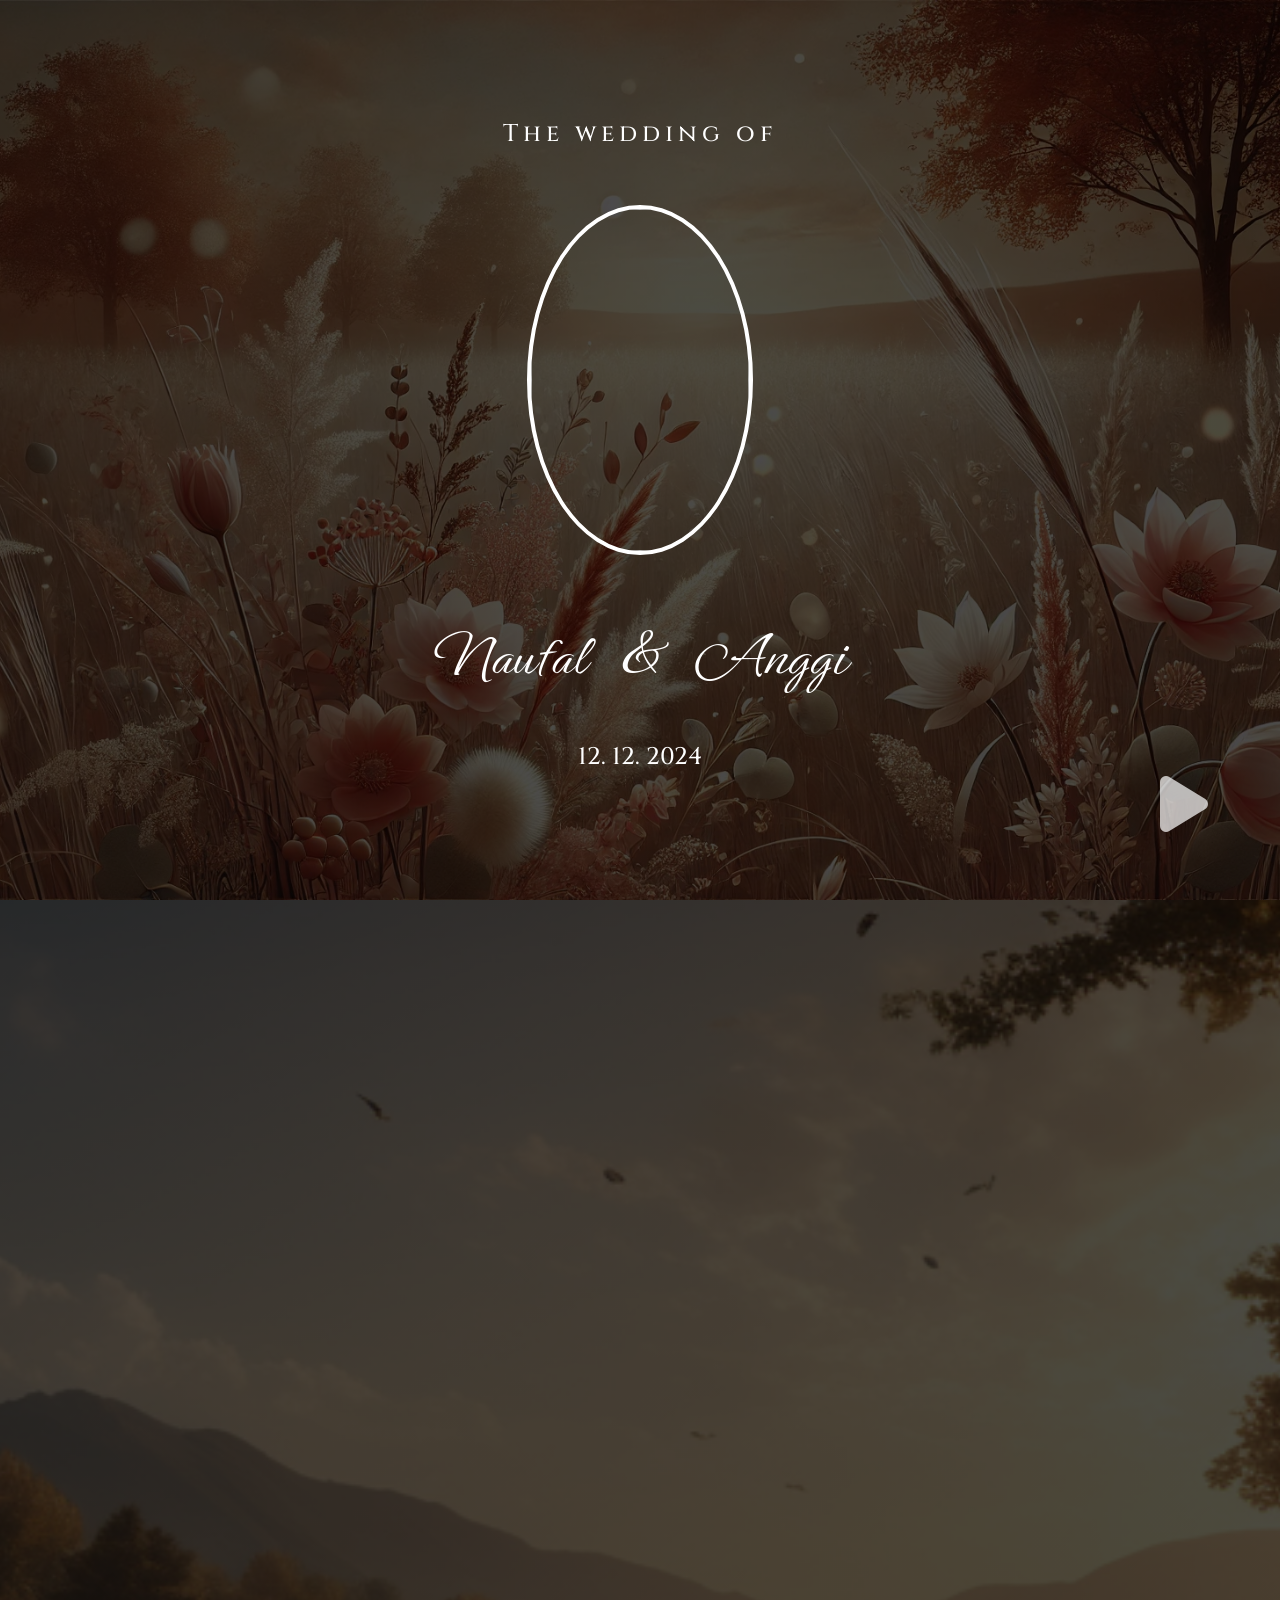
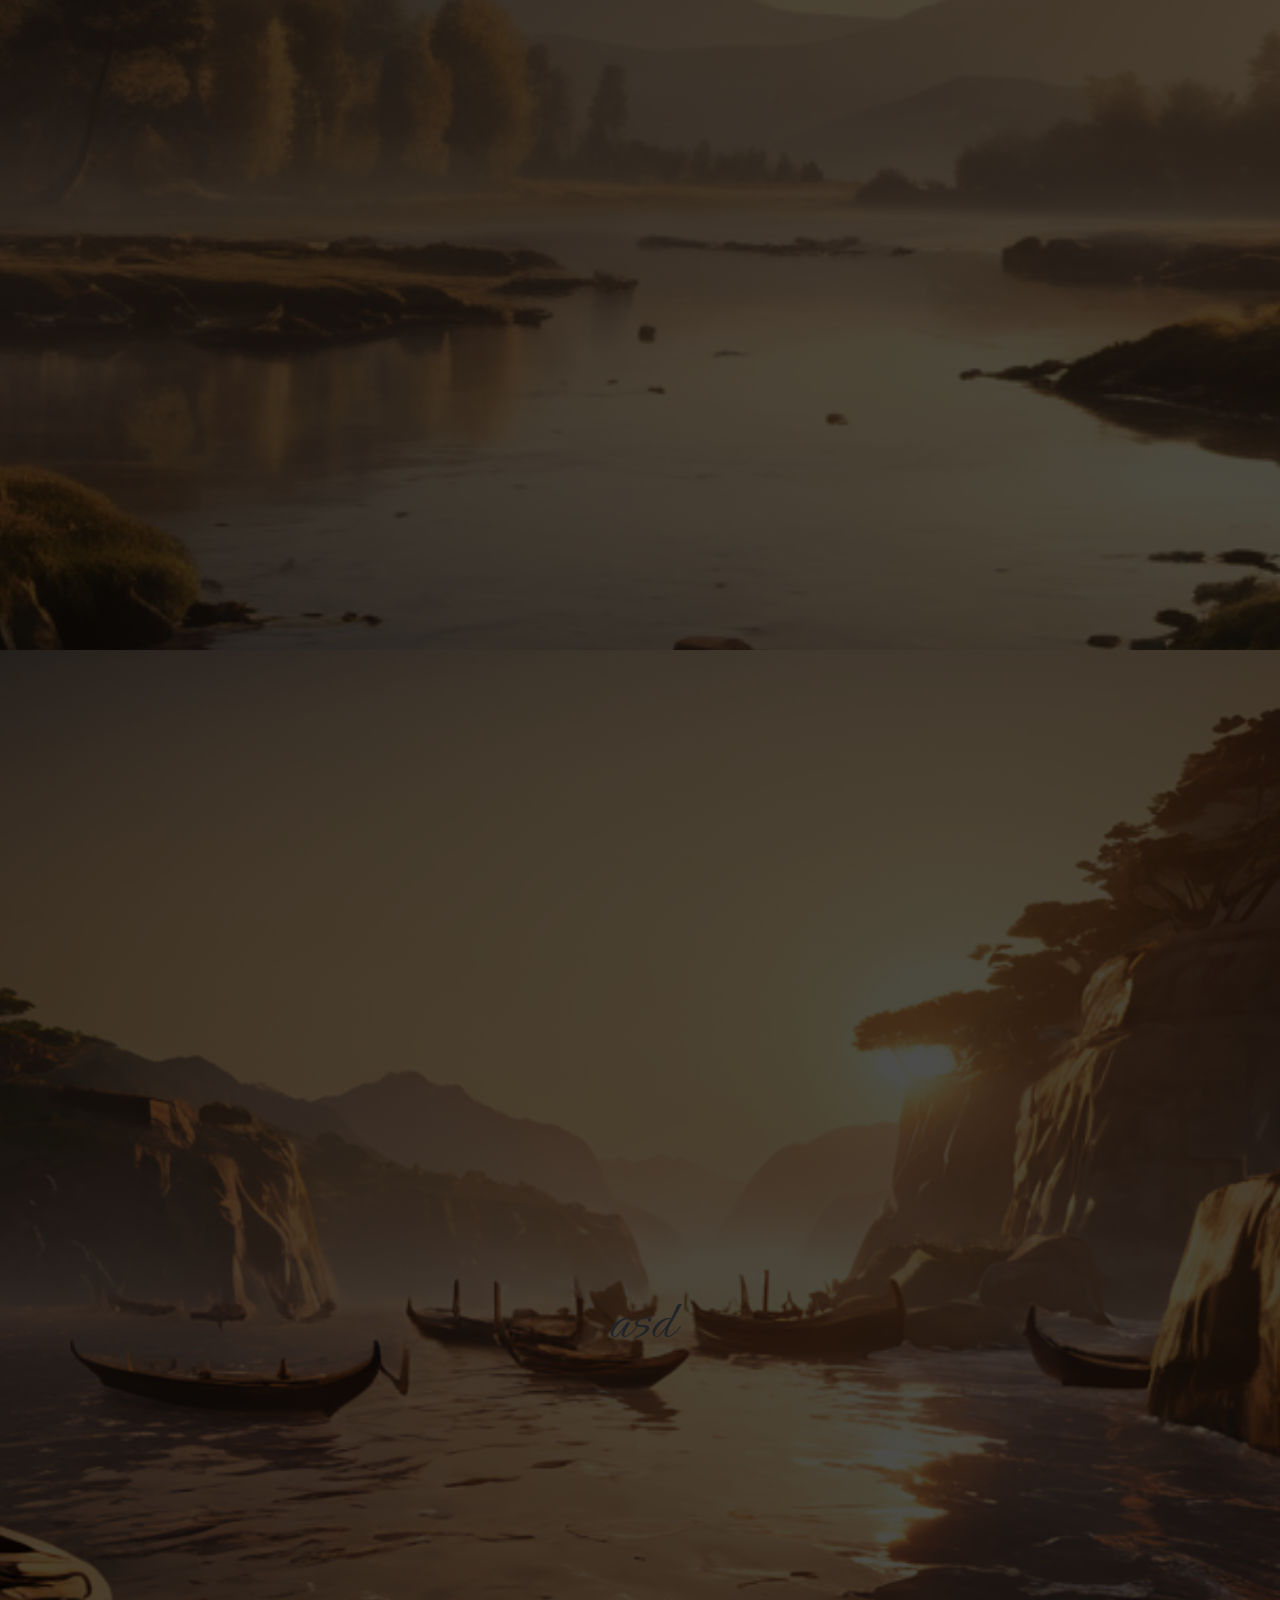
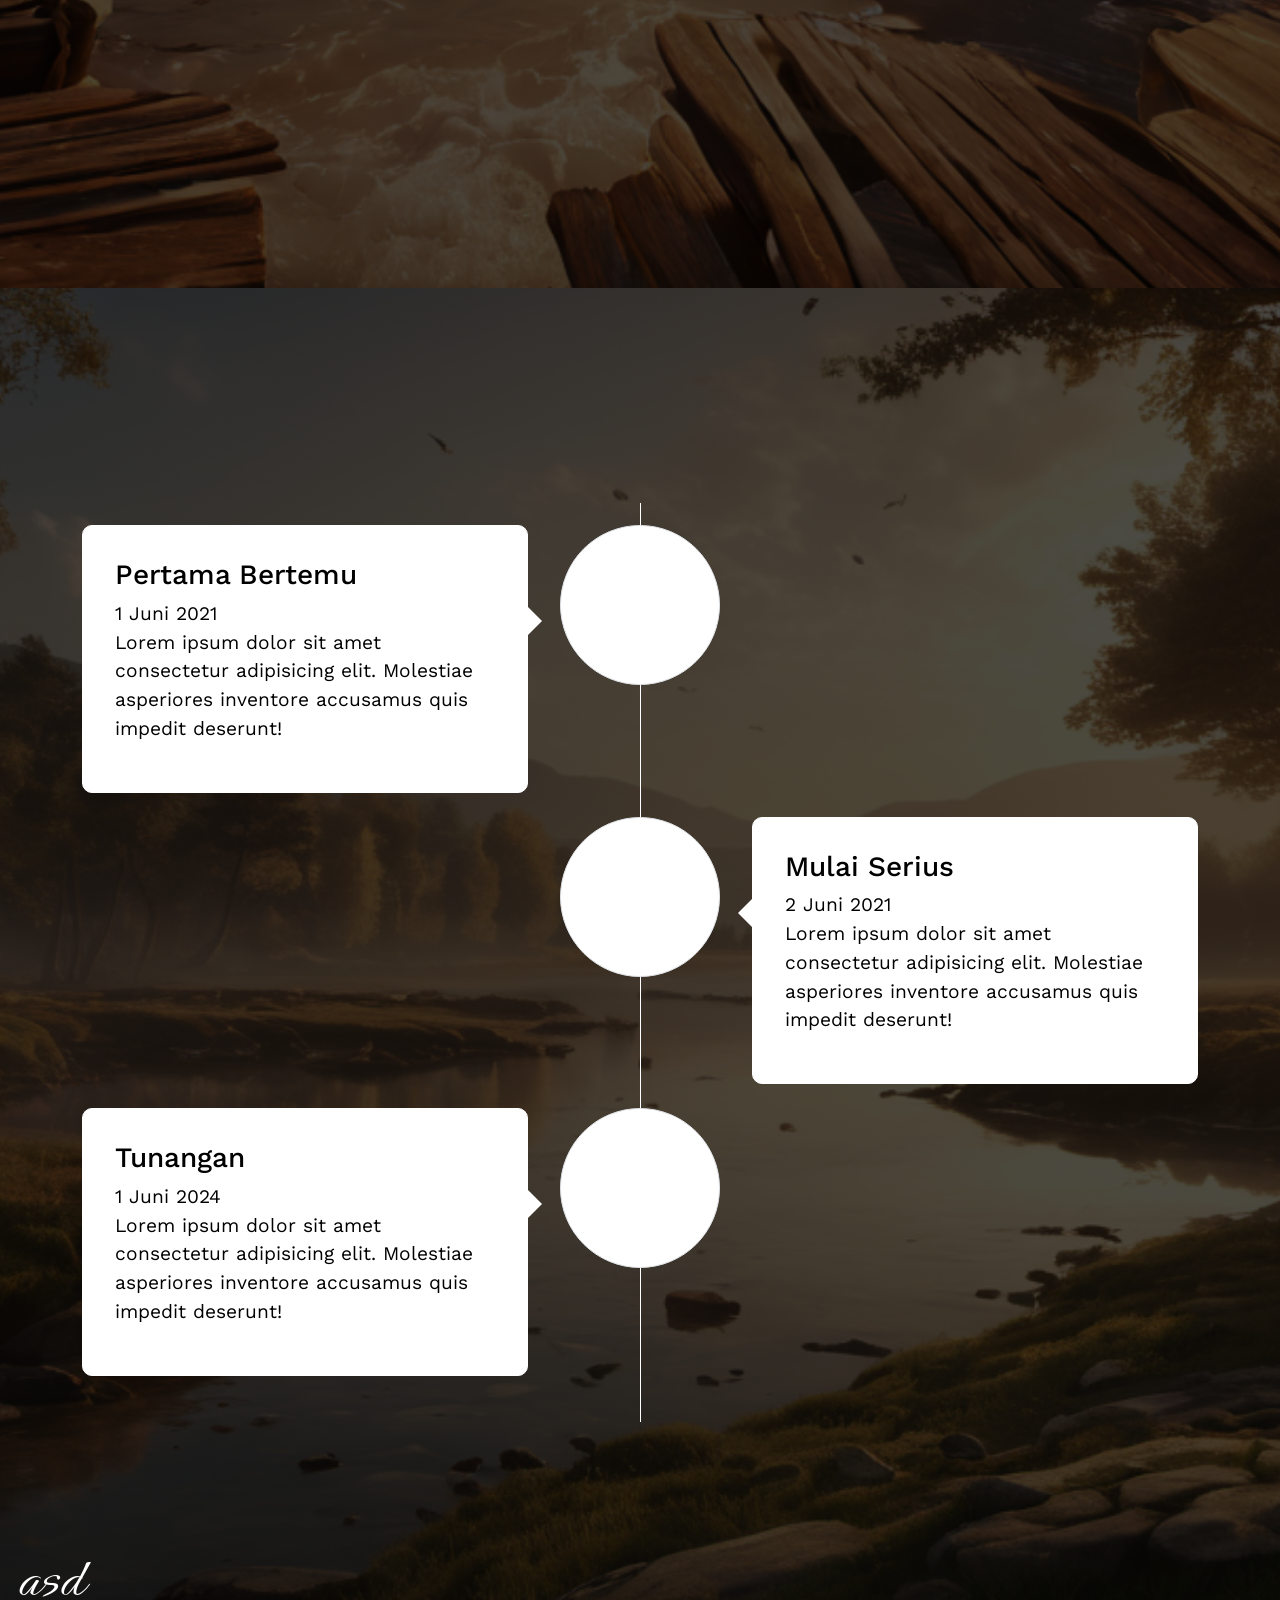
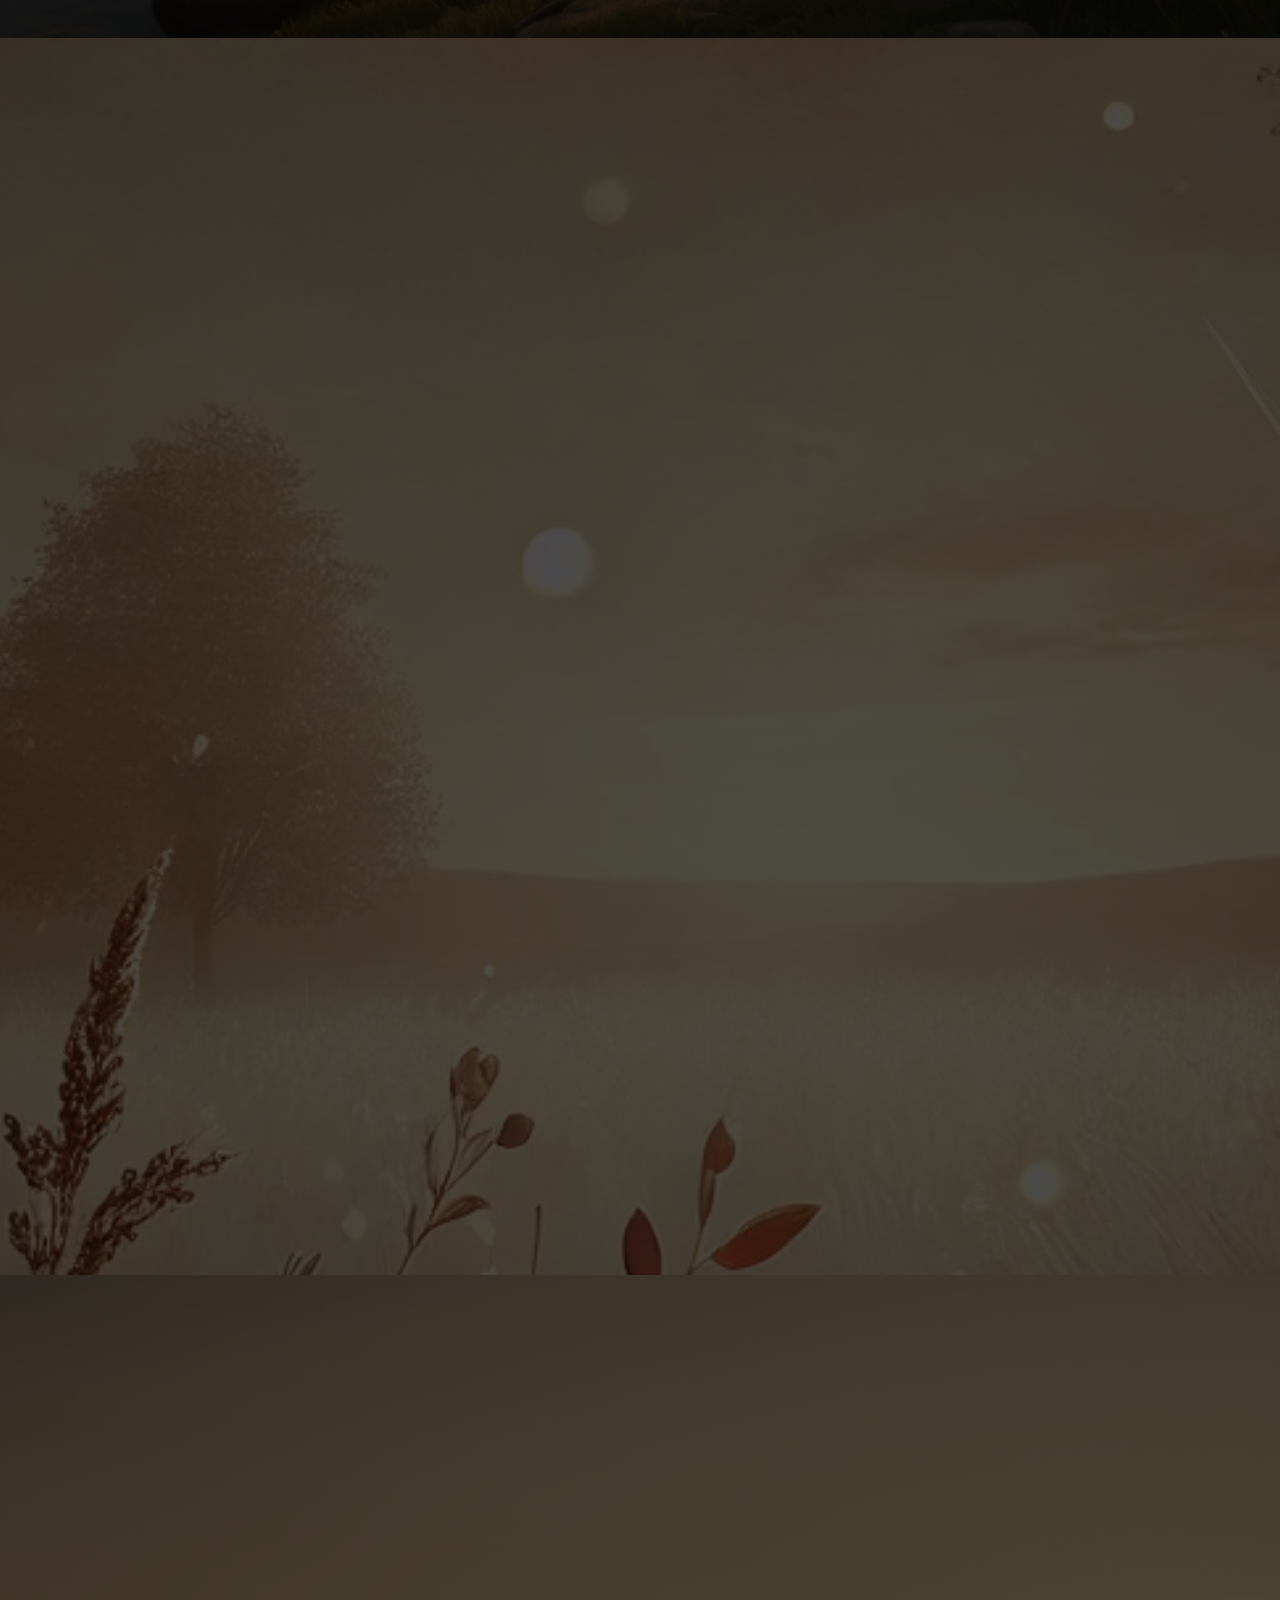
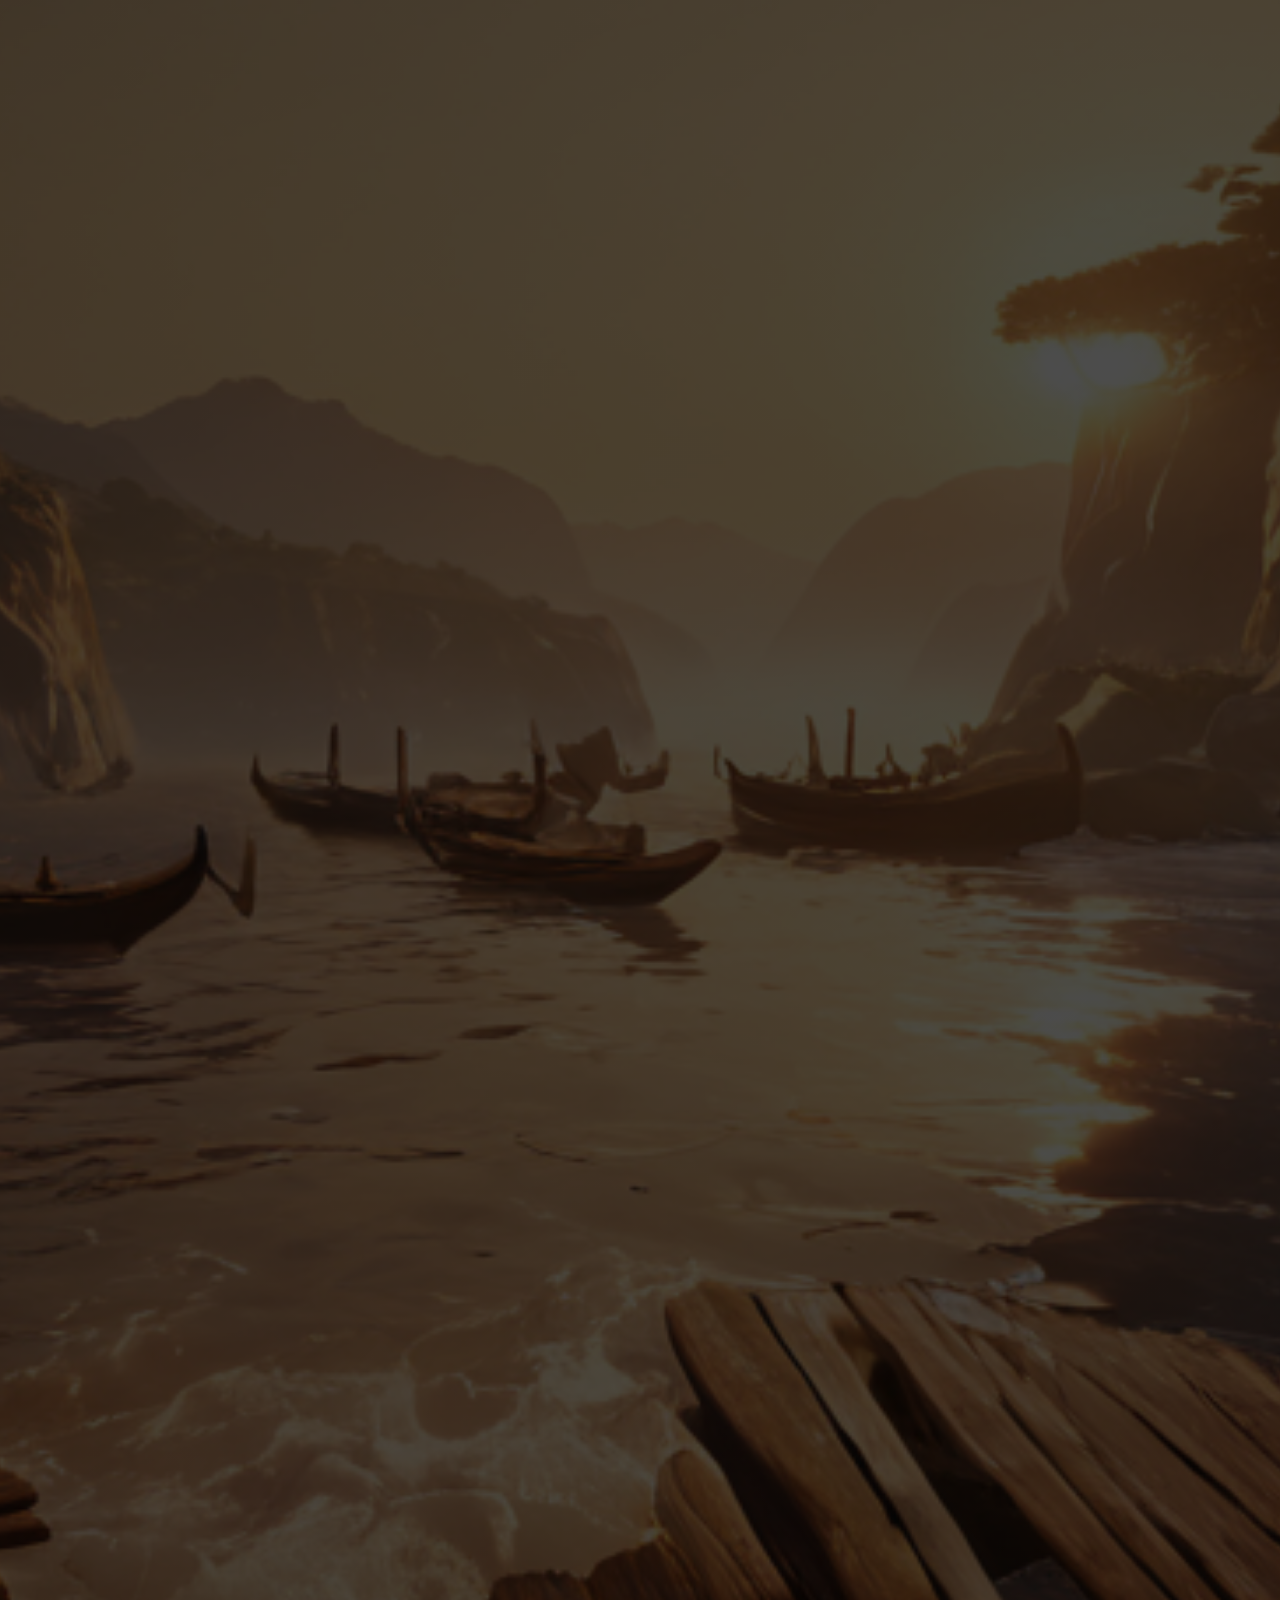
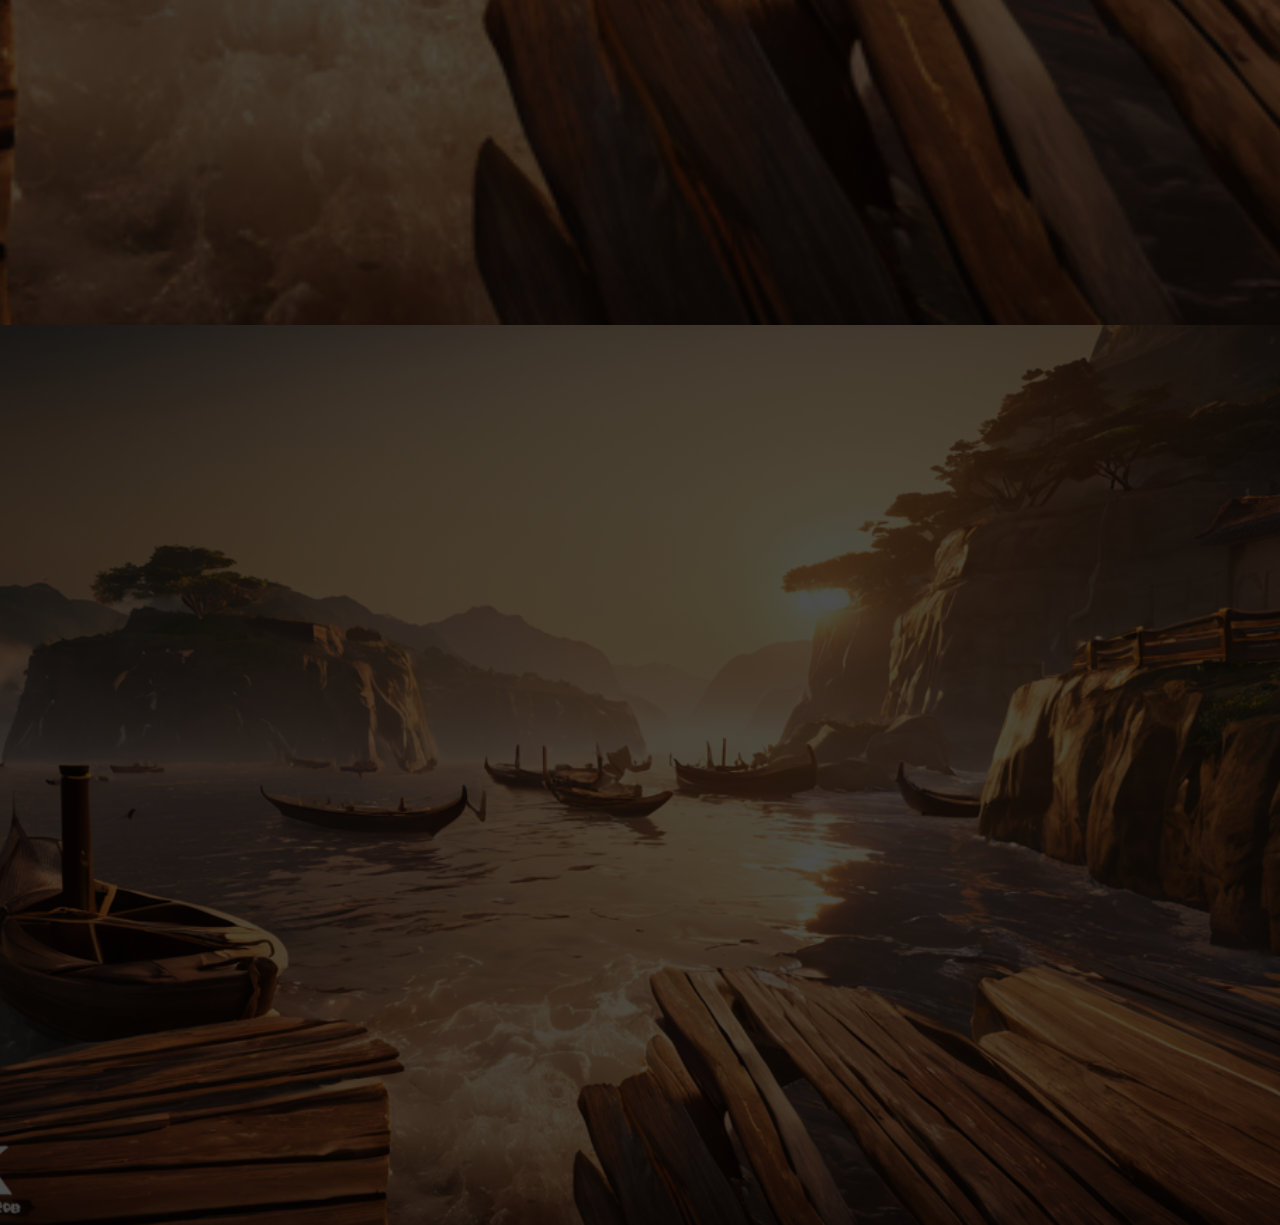
==== commit ce8b4cb0: "main" ====
--- a/content.html
+++ b/content.html
@@ -158,7 +158,7 @@
         id="info"
         class="info-acara d-flex justify-content-center align-items-center"
       >
-        <div class="container">
+        <!-- <div class="container">
           <div class="row justify-content-center align-items-center">
             <div class="col-md-8 text-center">
               <div class="row justify-content-center align-items-center">
@@ -206,7 +206,9 @@
               </div>
             </div>
           </div>
-        </div>
+        </div> -->
+
+        <h1>asd</h1>
       </section>
       <!-- End Info -->
 
--- a/style.css
+++ b/style.css
@@ -1058,7 +1058,7 @@
   }
 
   .mempelai::before {
-    height: 120%;
+    height: 130%;
   }
 
   .info-acara {
@@ -1130,11 +1130,57 @@
     margin: 1;
   }
 
-  /* .info {
-    min-height: 150vh;
-  } */
-
-  /* .gallery {
-    min-height: 250vh;
-  } */
-}
+  .mempelai {
+    min-height: 120vh;
+  }
+
+  .mempelai::before {
+    height: 130%;
+  }
+
+  .info-acara {
+    min-height: 200vh;
+  }
+
+  .info-acara::before {
+    height: 150%;
+  }
+
+  .story {
+    min-height: 130vh;
+  }
+
+  .story::before {
+    height: 145%;
+  }
+
+  .card-info {
+    width: 250px;
+  }
+
+  .gallery {
+    min-height: 220vh;
+  }
+
+  .gallery::before {
+    height: 100%;
+  }
+
+  .rsvp {
+    min-height: 200vh;
+  }
+
+  .rsvp::before {
+    height: 200%;
+  }
+
+  .closing {
+    min-height: 100vh;
+    margin-top: 300px;
+  }
+
+  .closing::before {
+    height: 100%;
+    margin-top: 200px;
+  }
+}
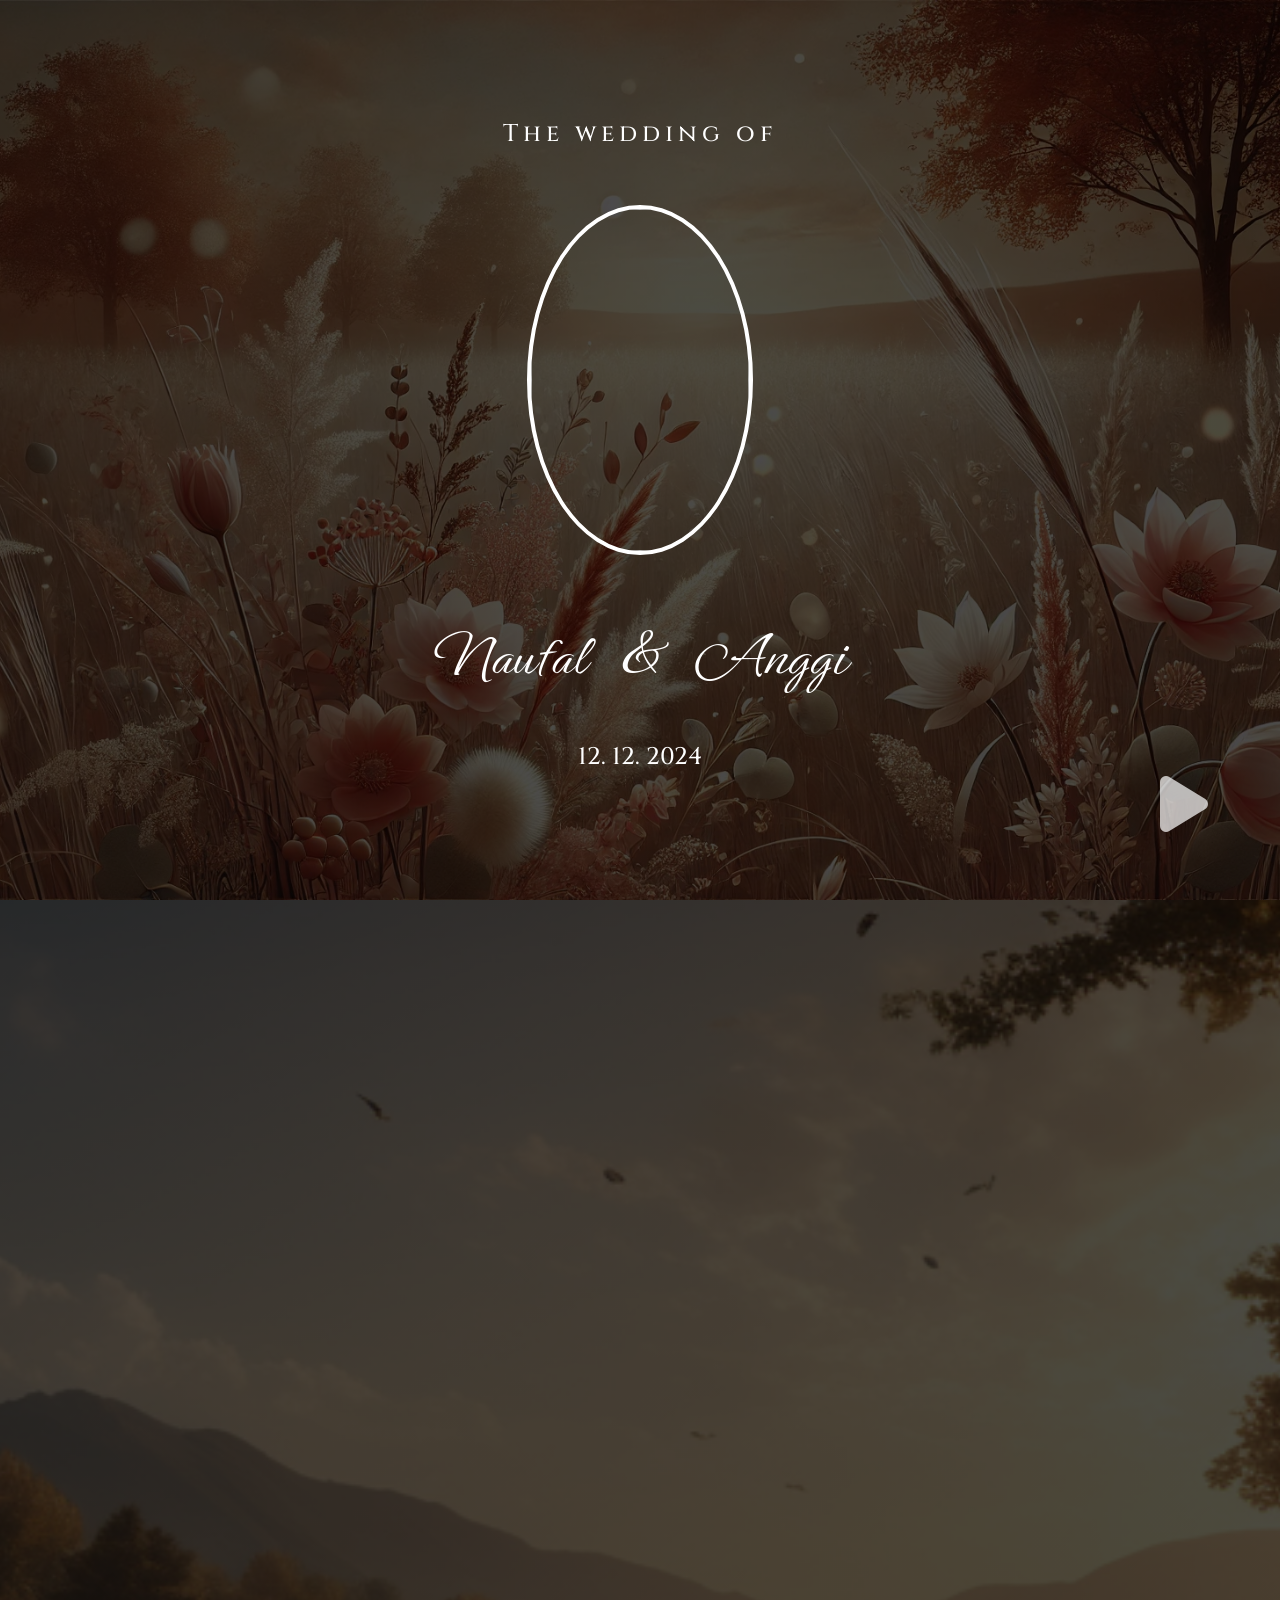
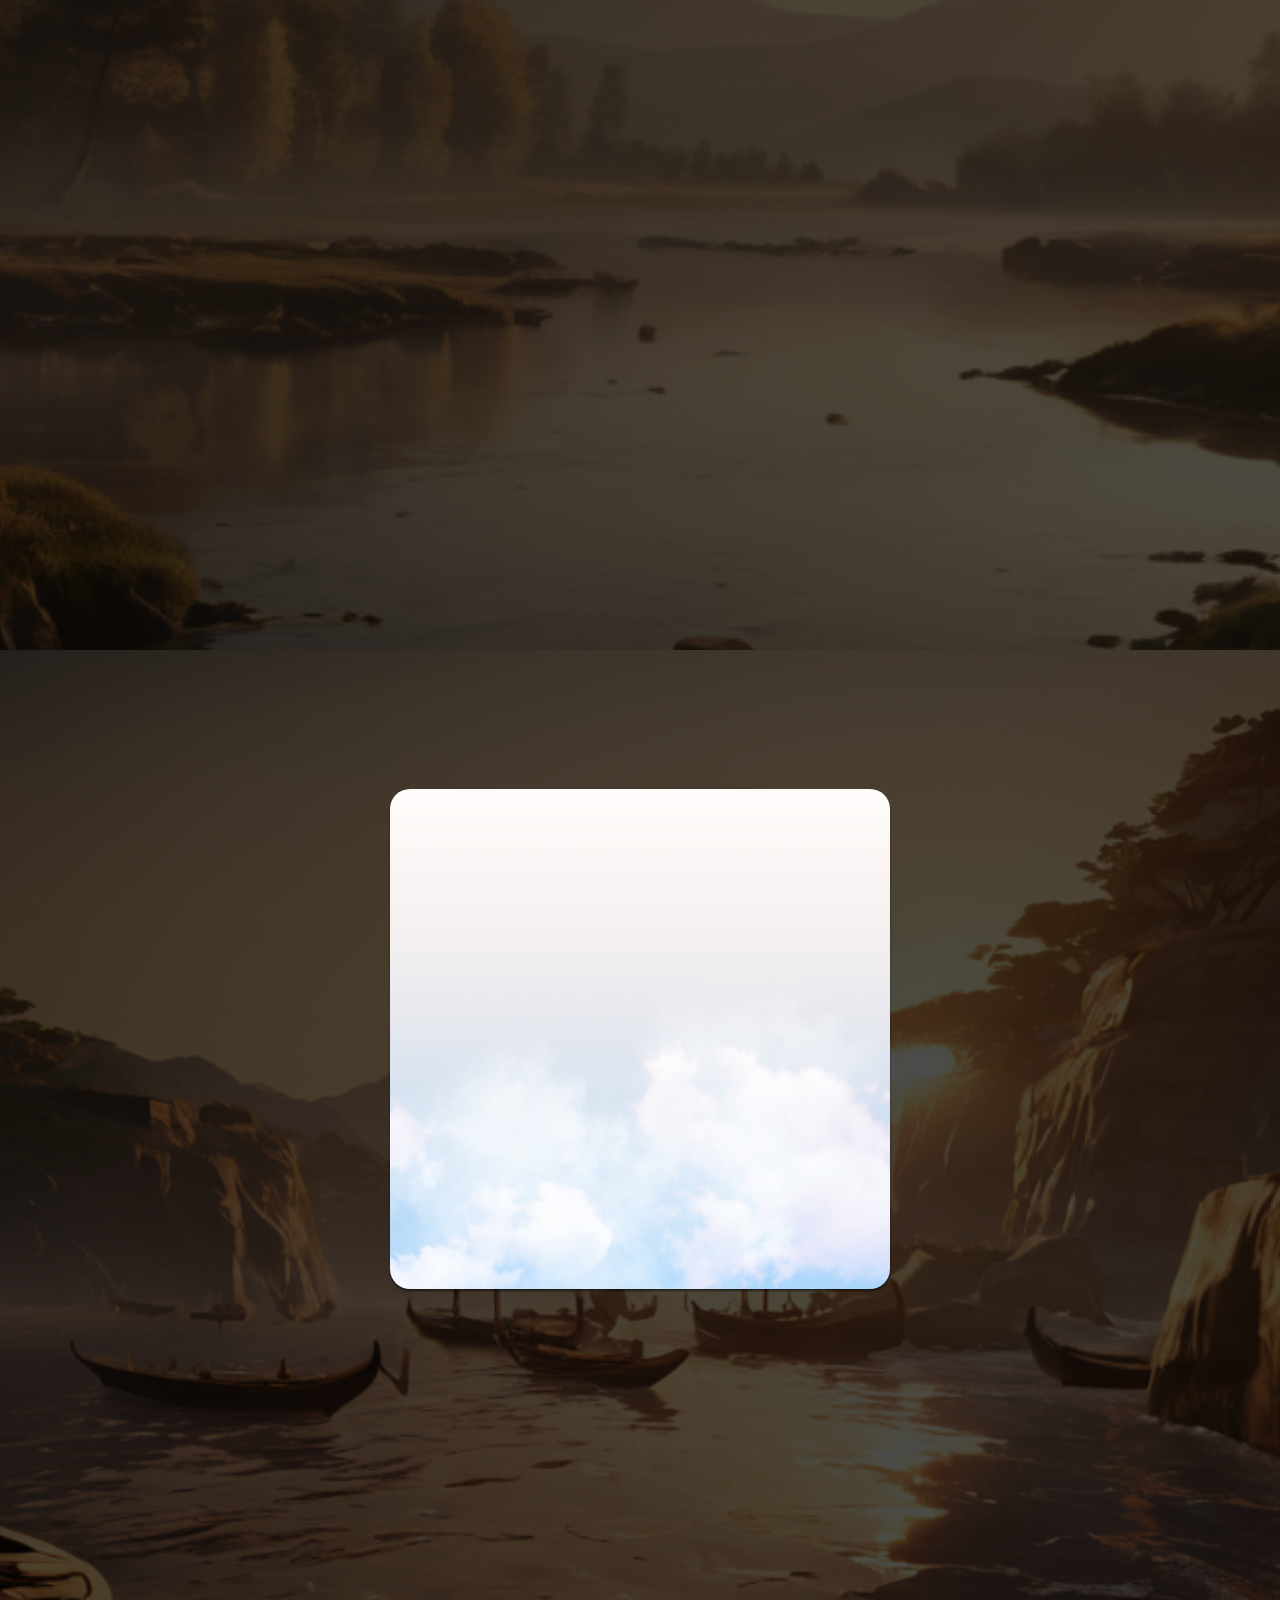
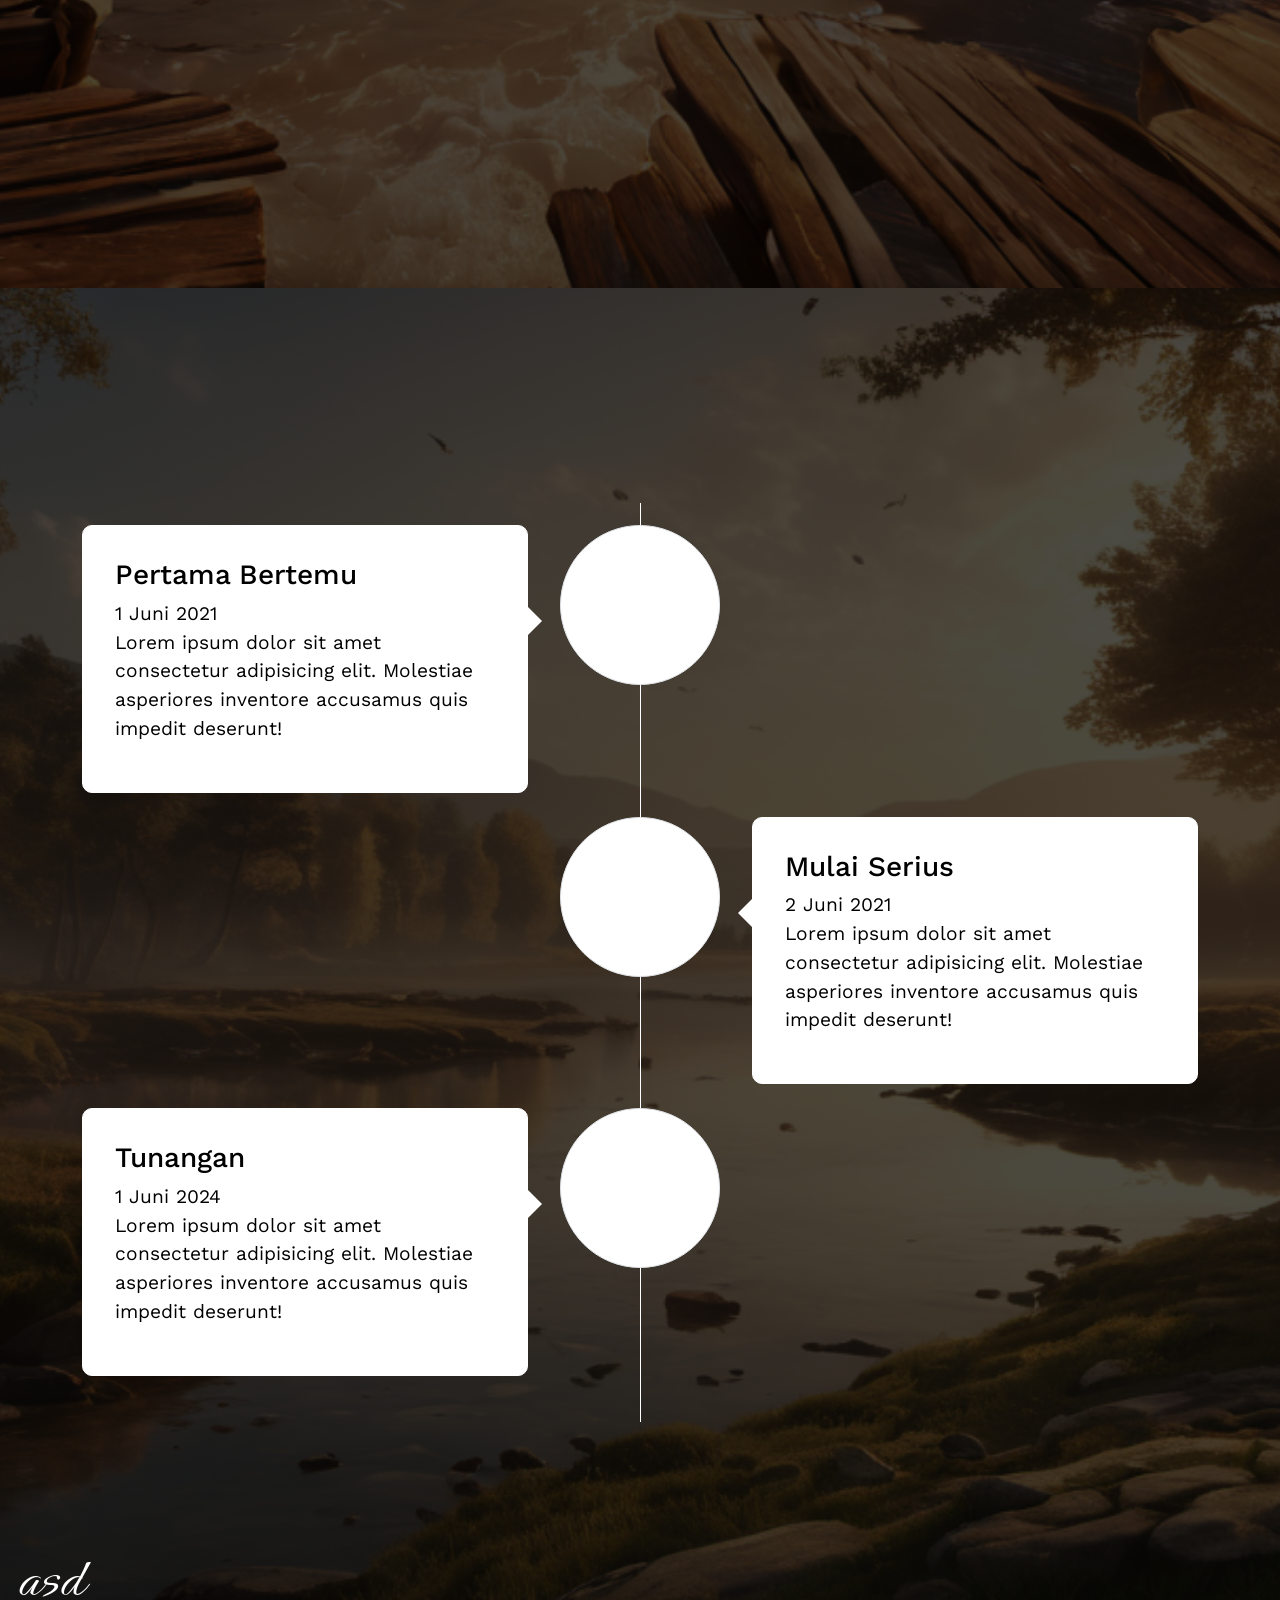
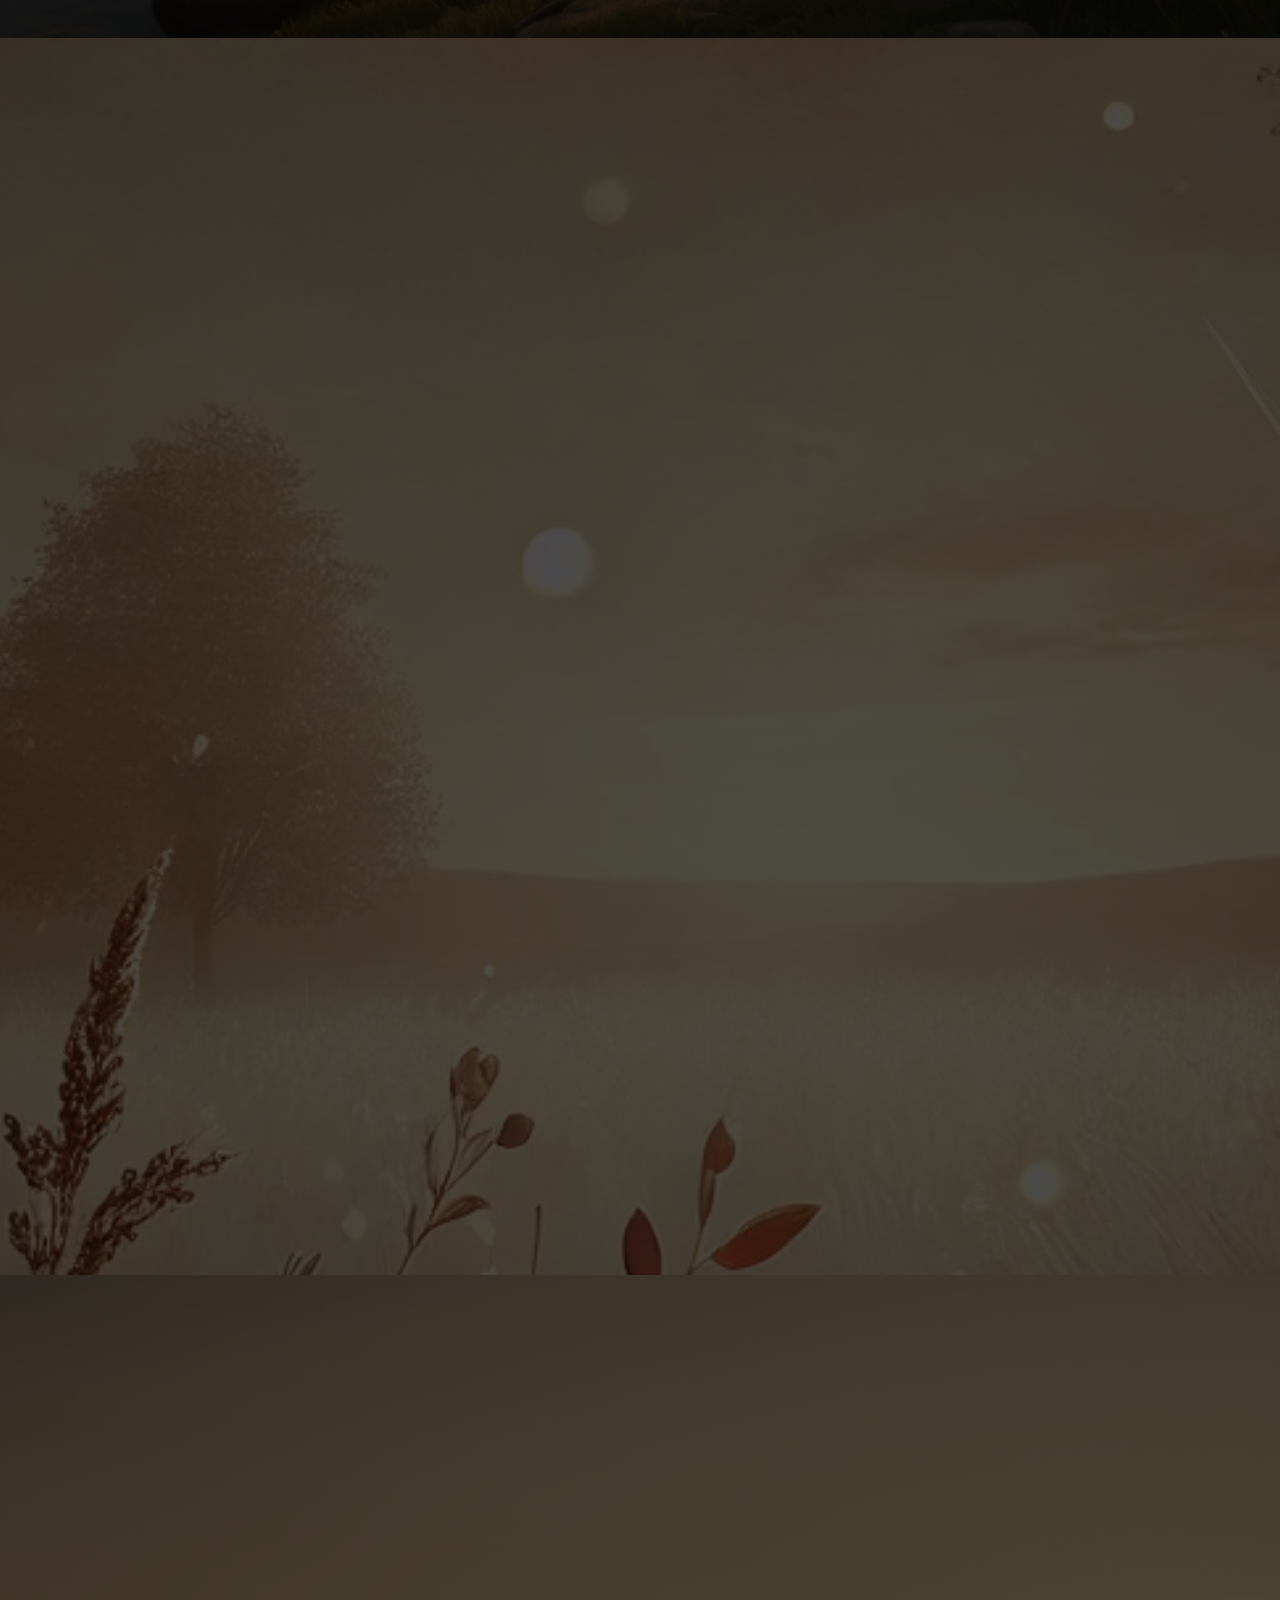
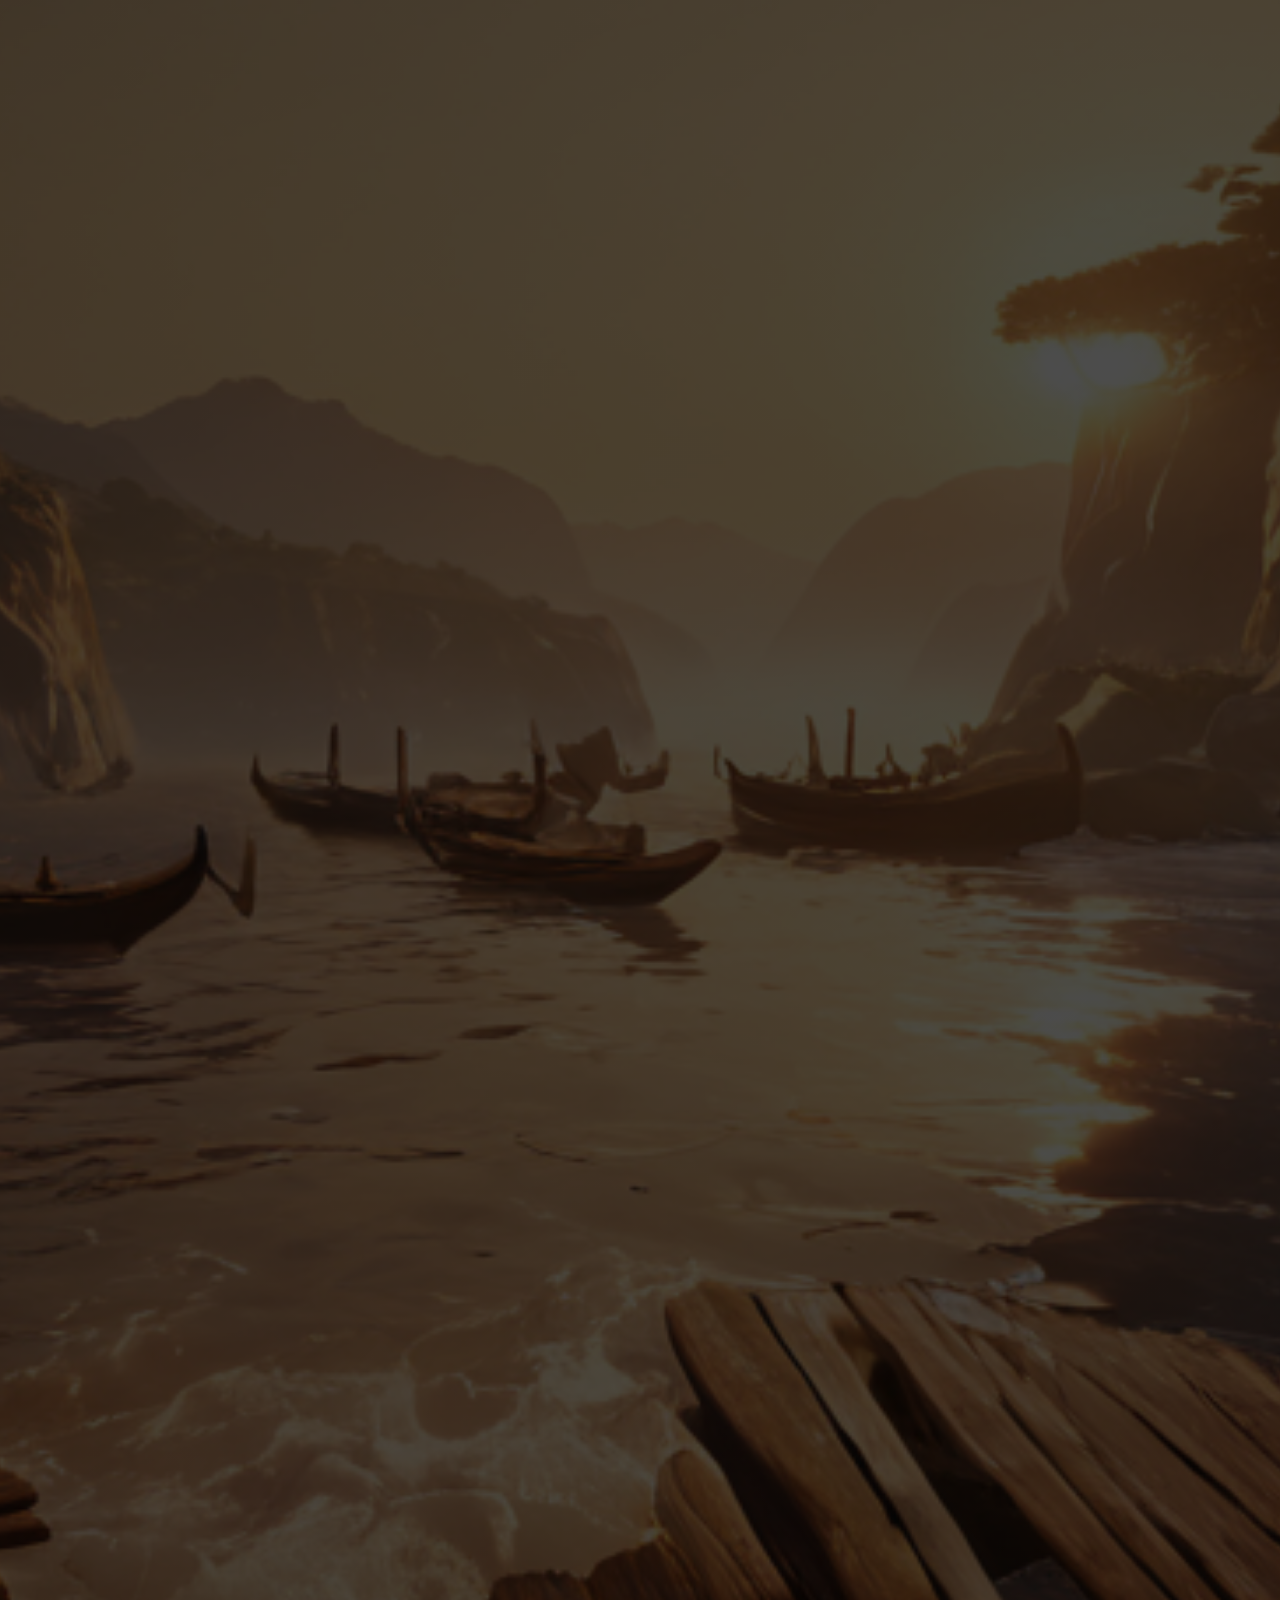
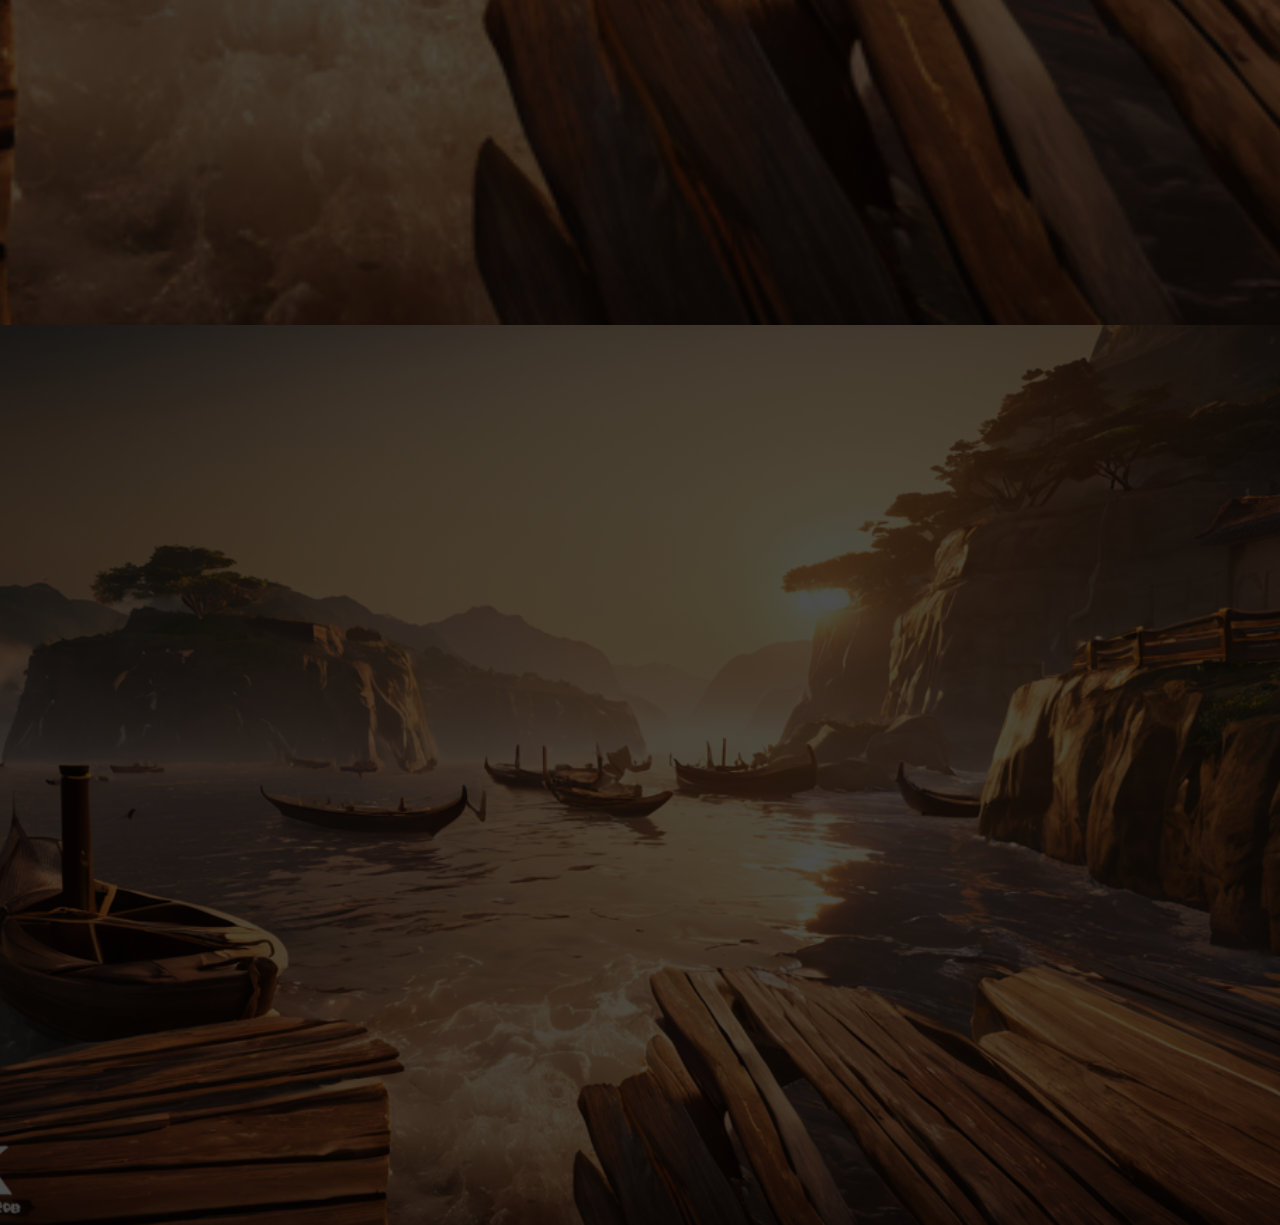
==== commit e58f3129: "main" ====
--- a/content.html
+++ b/content.html
@@ -158,7 +158,7 @@
         id="info"
         class="info-acara d-flex justify-content-center align-items-center"
       >
-        <!-- <div class="container">
+        <div class="container">
           <div class="row justify-content-center align-items-center">
             <div class="col-md-8 text-center">
               <div class="row justify-content-center align-items-center">
@@ -206,9 +206,7 @@
               </div>
             </div>
           </div>
-        </div> -->
-
-        <h1>asd</h1>
+        </div>
       </section>
       <!-- End Info -->
 
--- a/style.css
+++ b/style.css
@@ -1139,11 +1139,11 @@
   }
 
   .info-acara {
-    min-height: 200vh;
+    min-height: 100vh;
   }
 
   .info-acara::before {
-    height: 150%;
+    height: 130%;
   }
 
   .story {
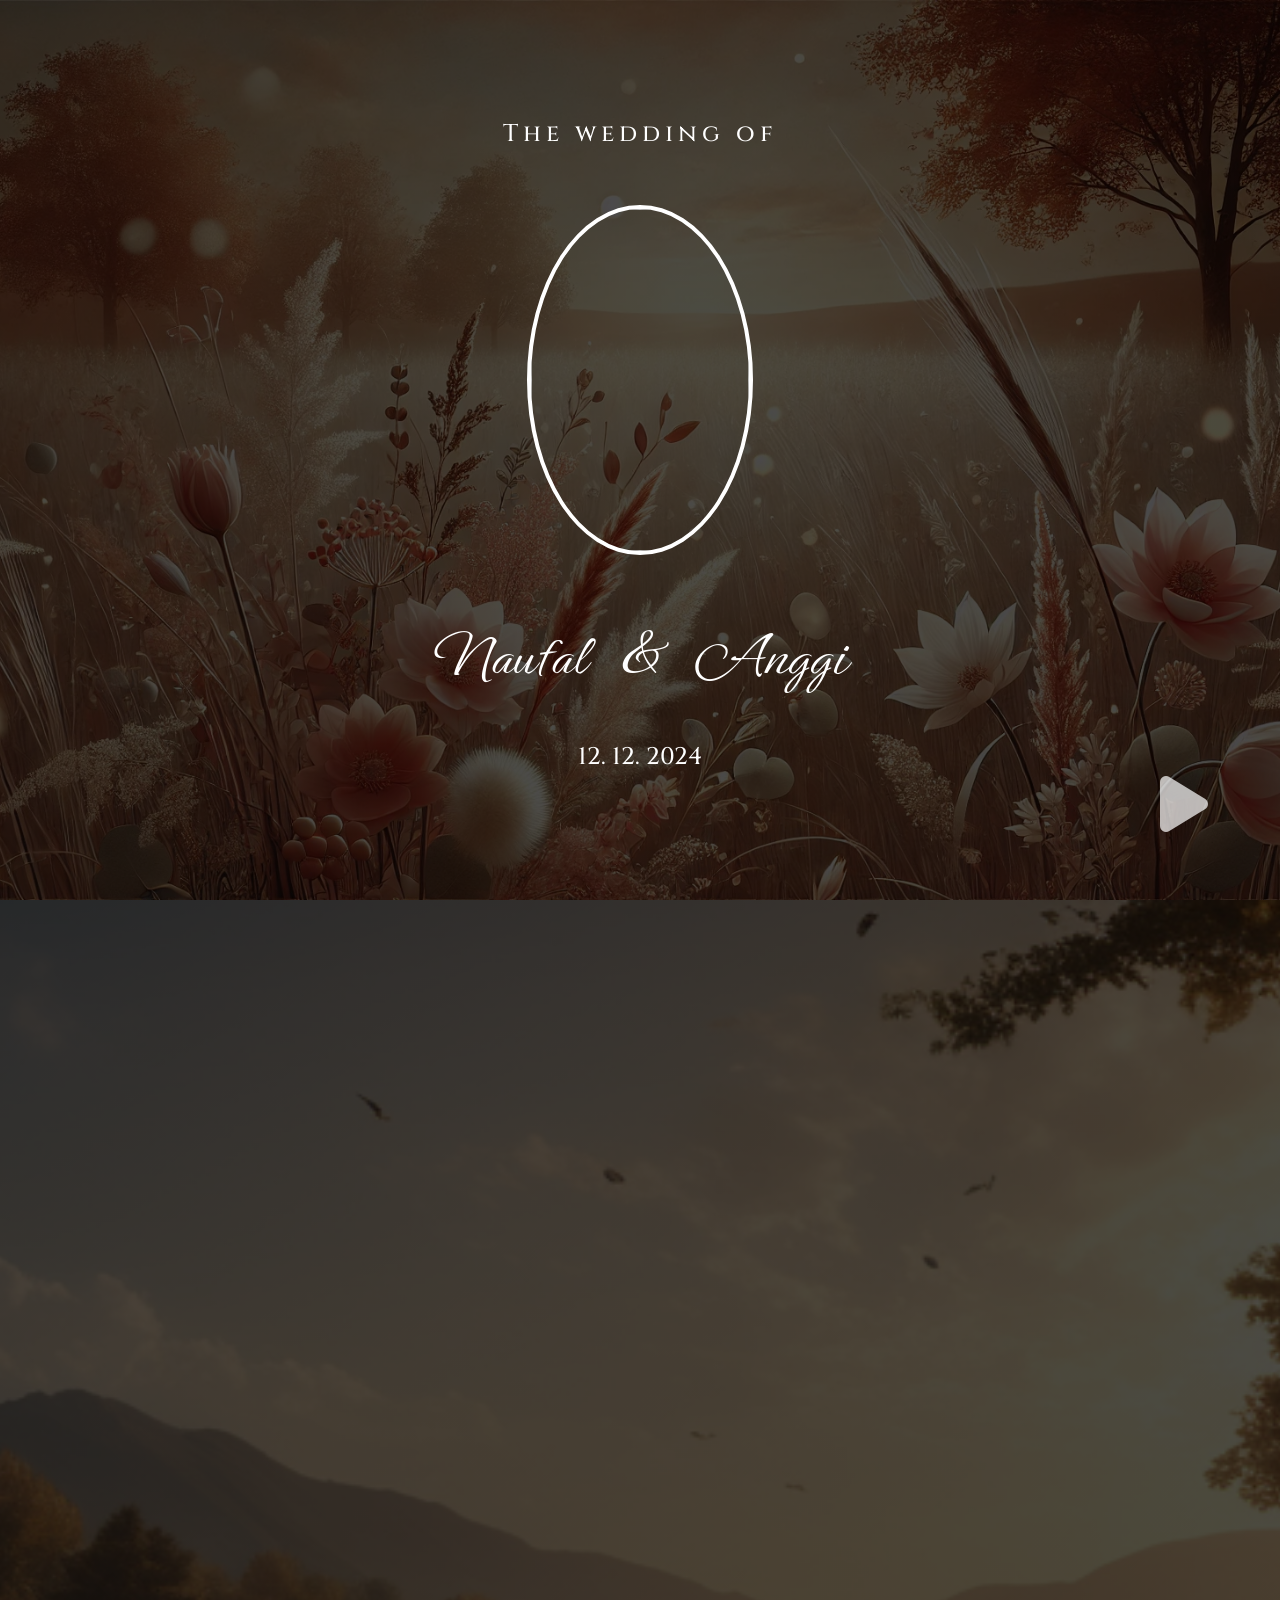
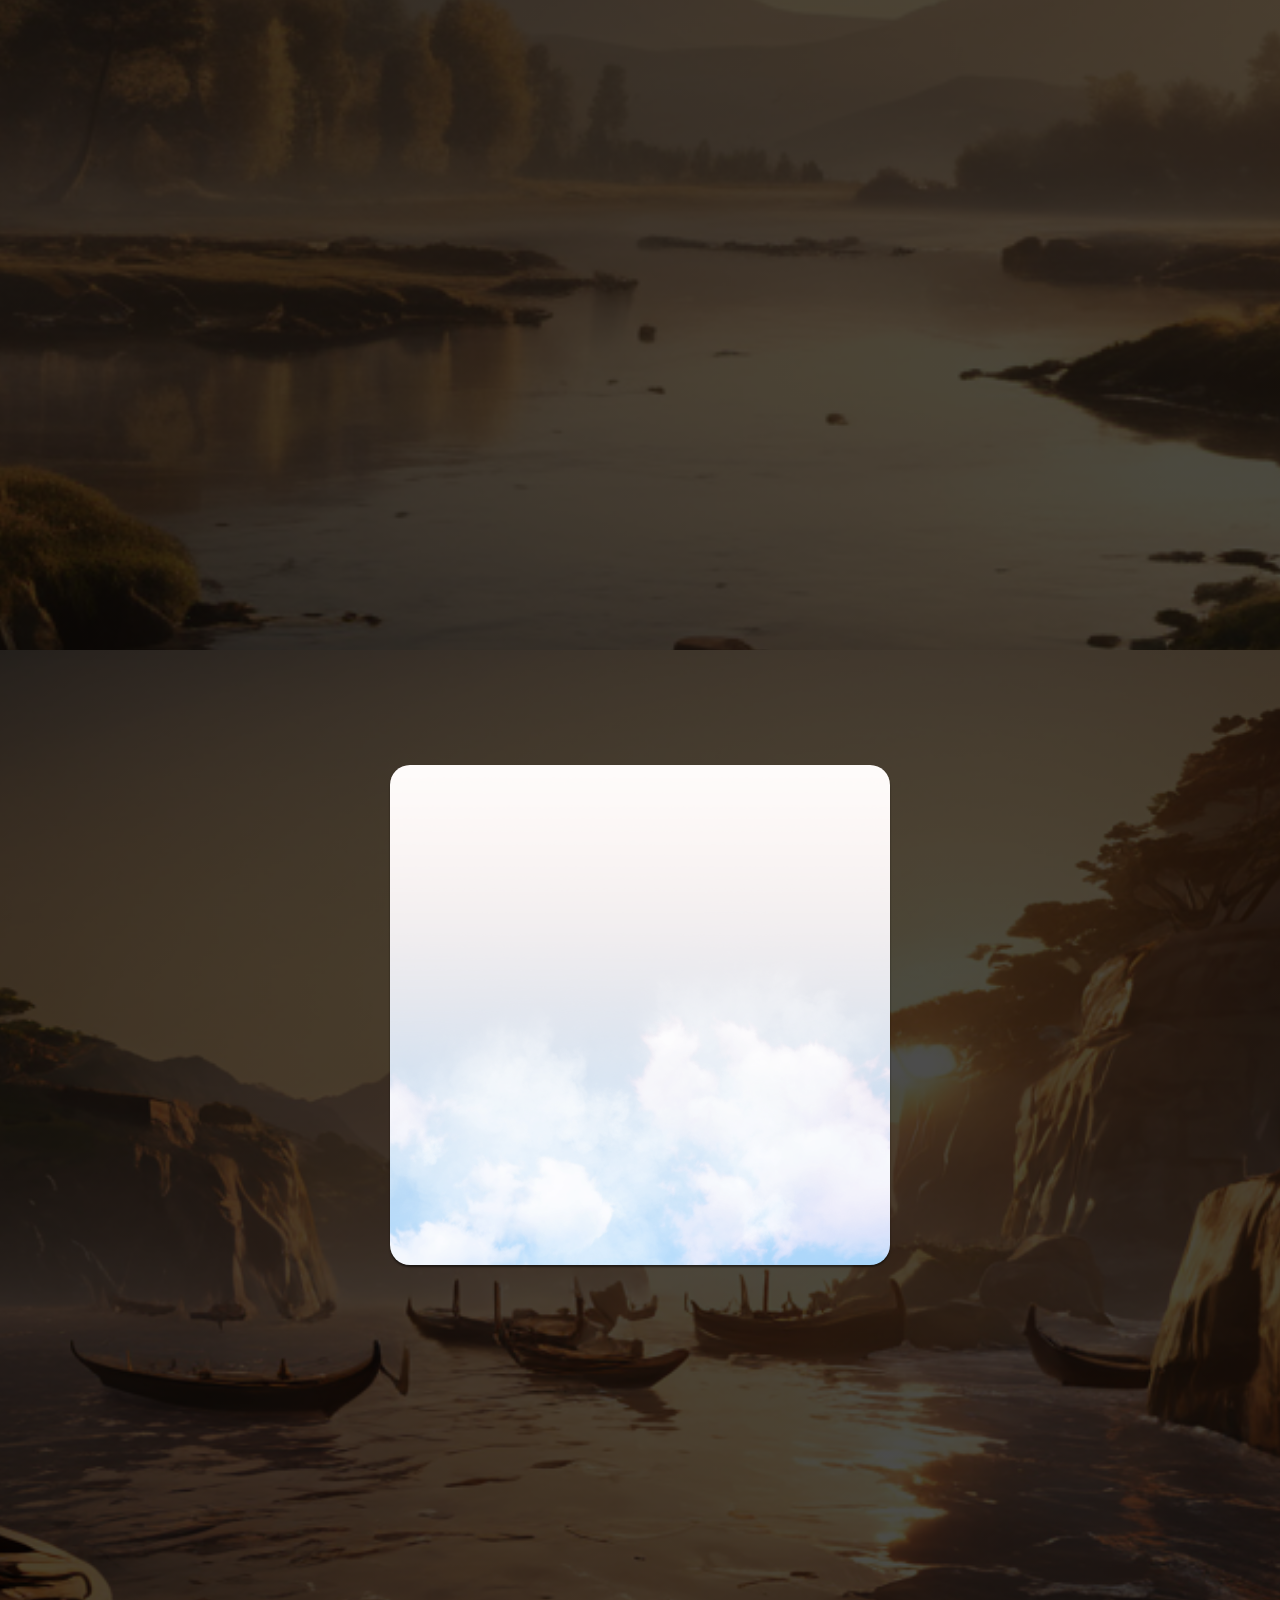
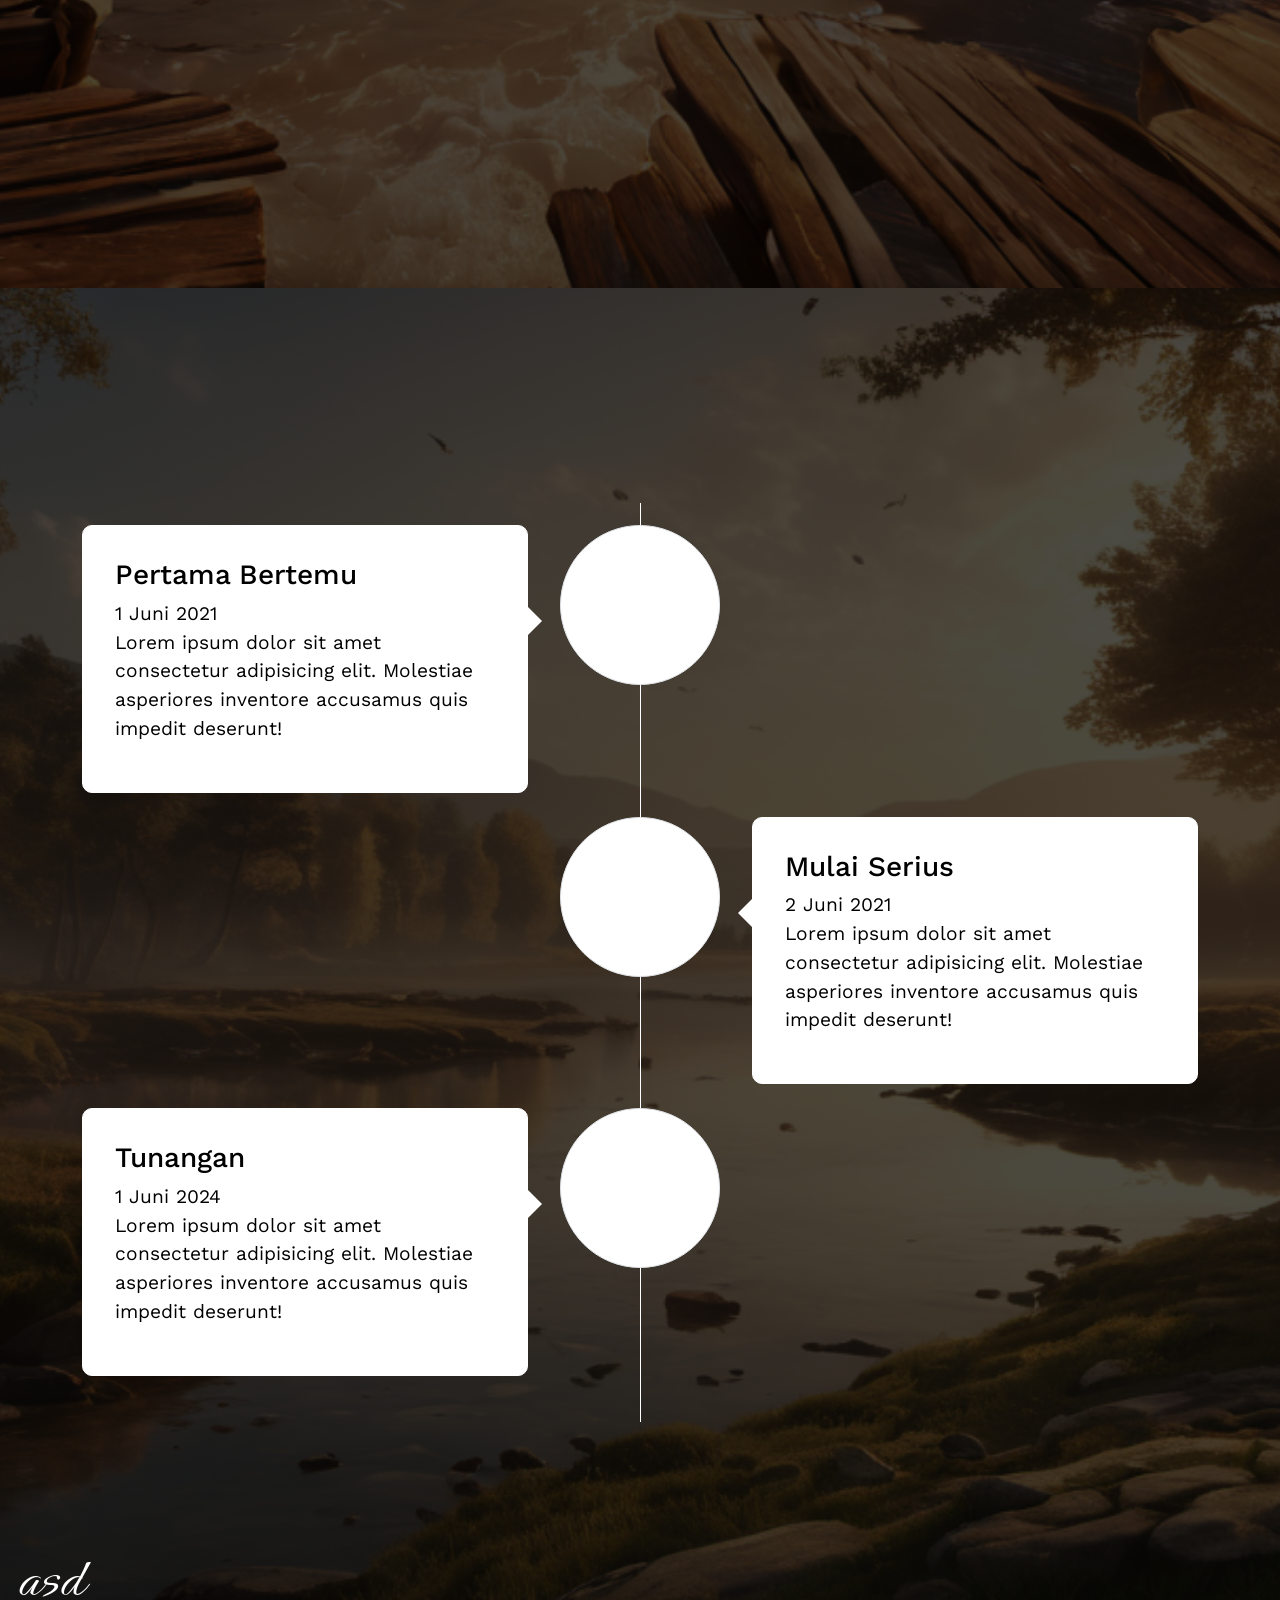
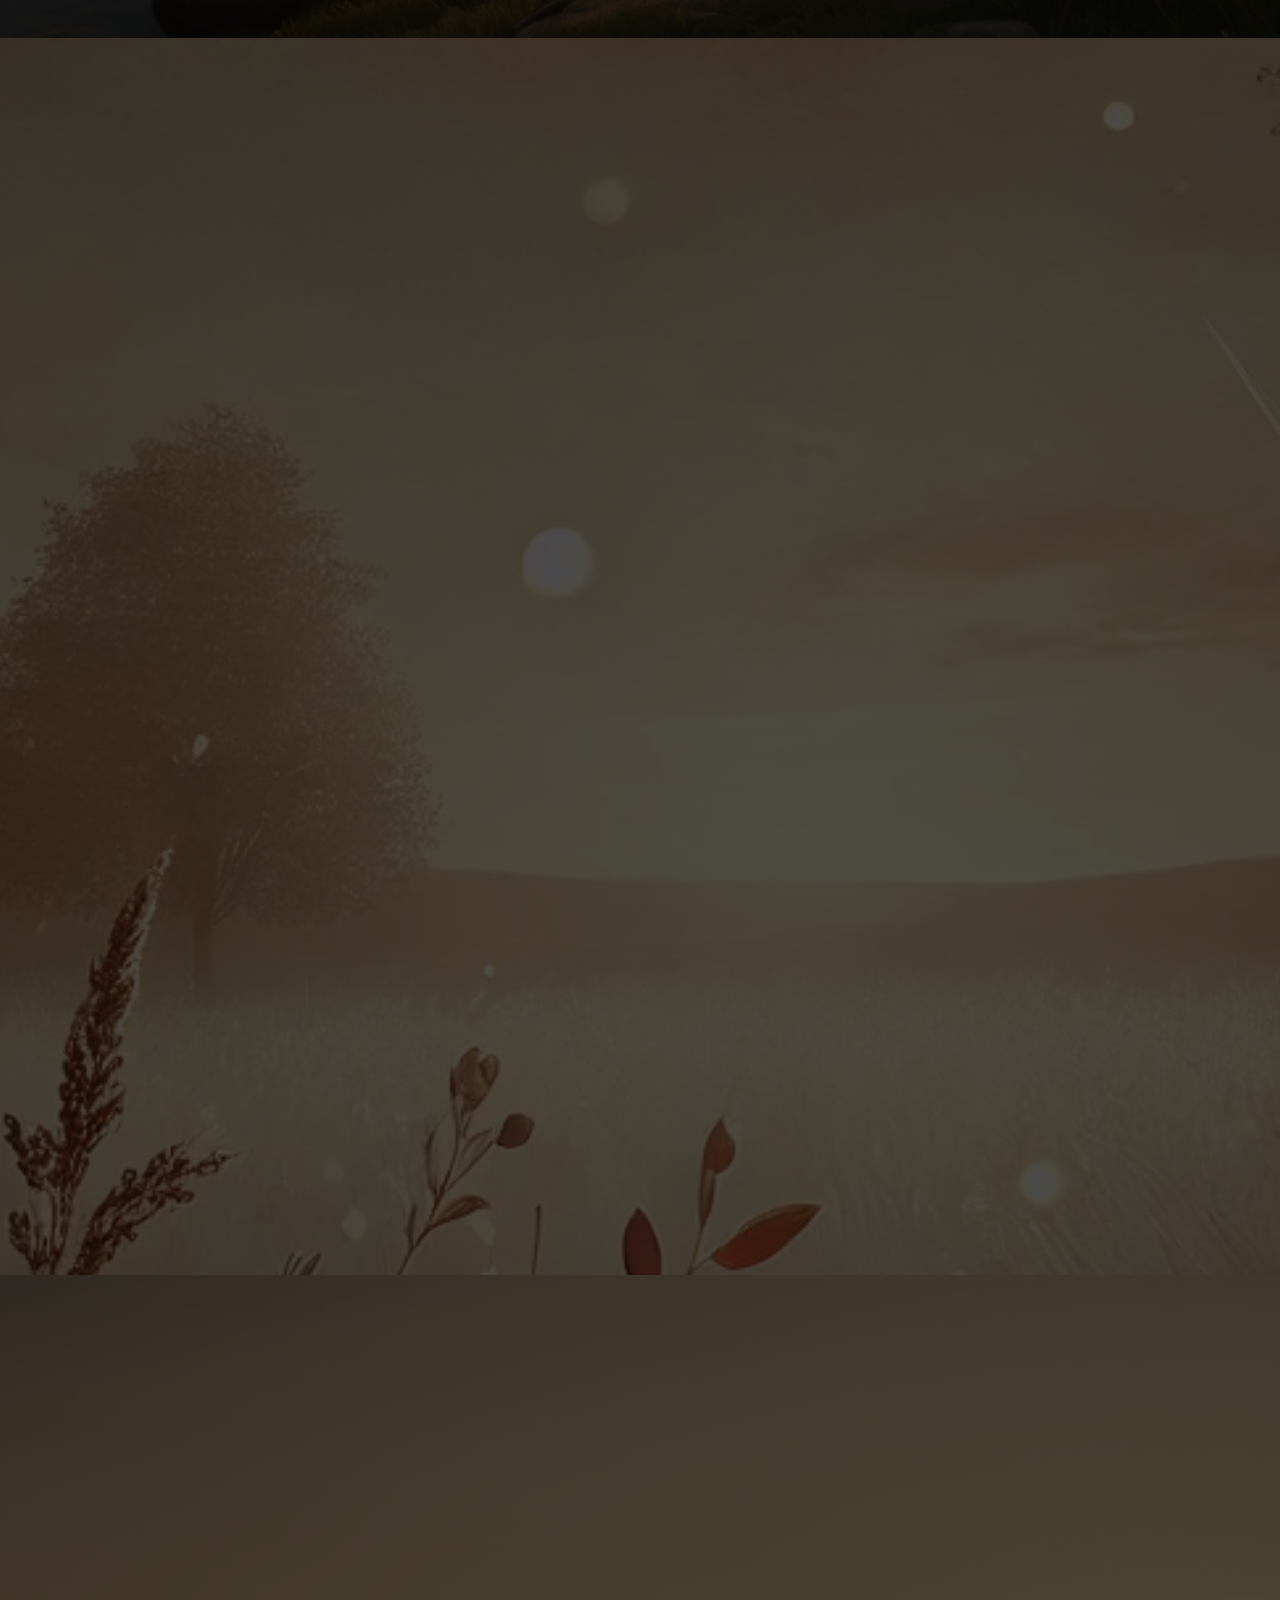
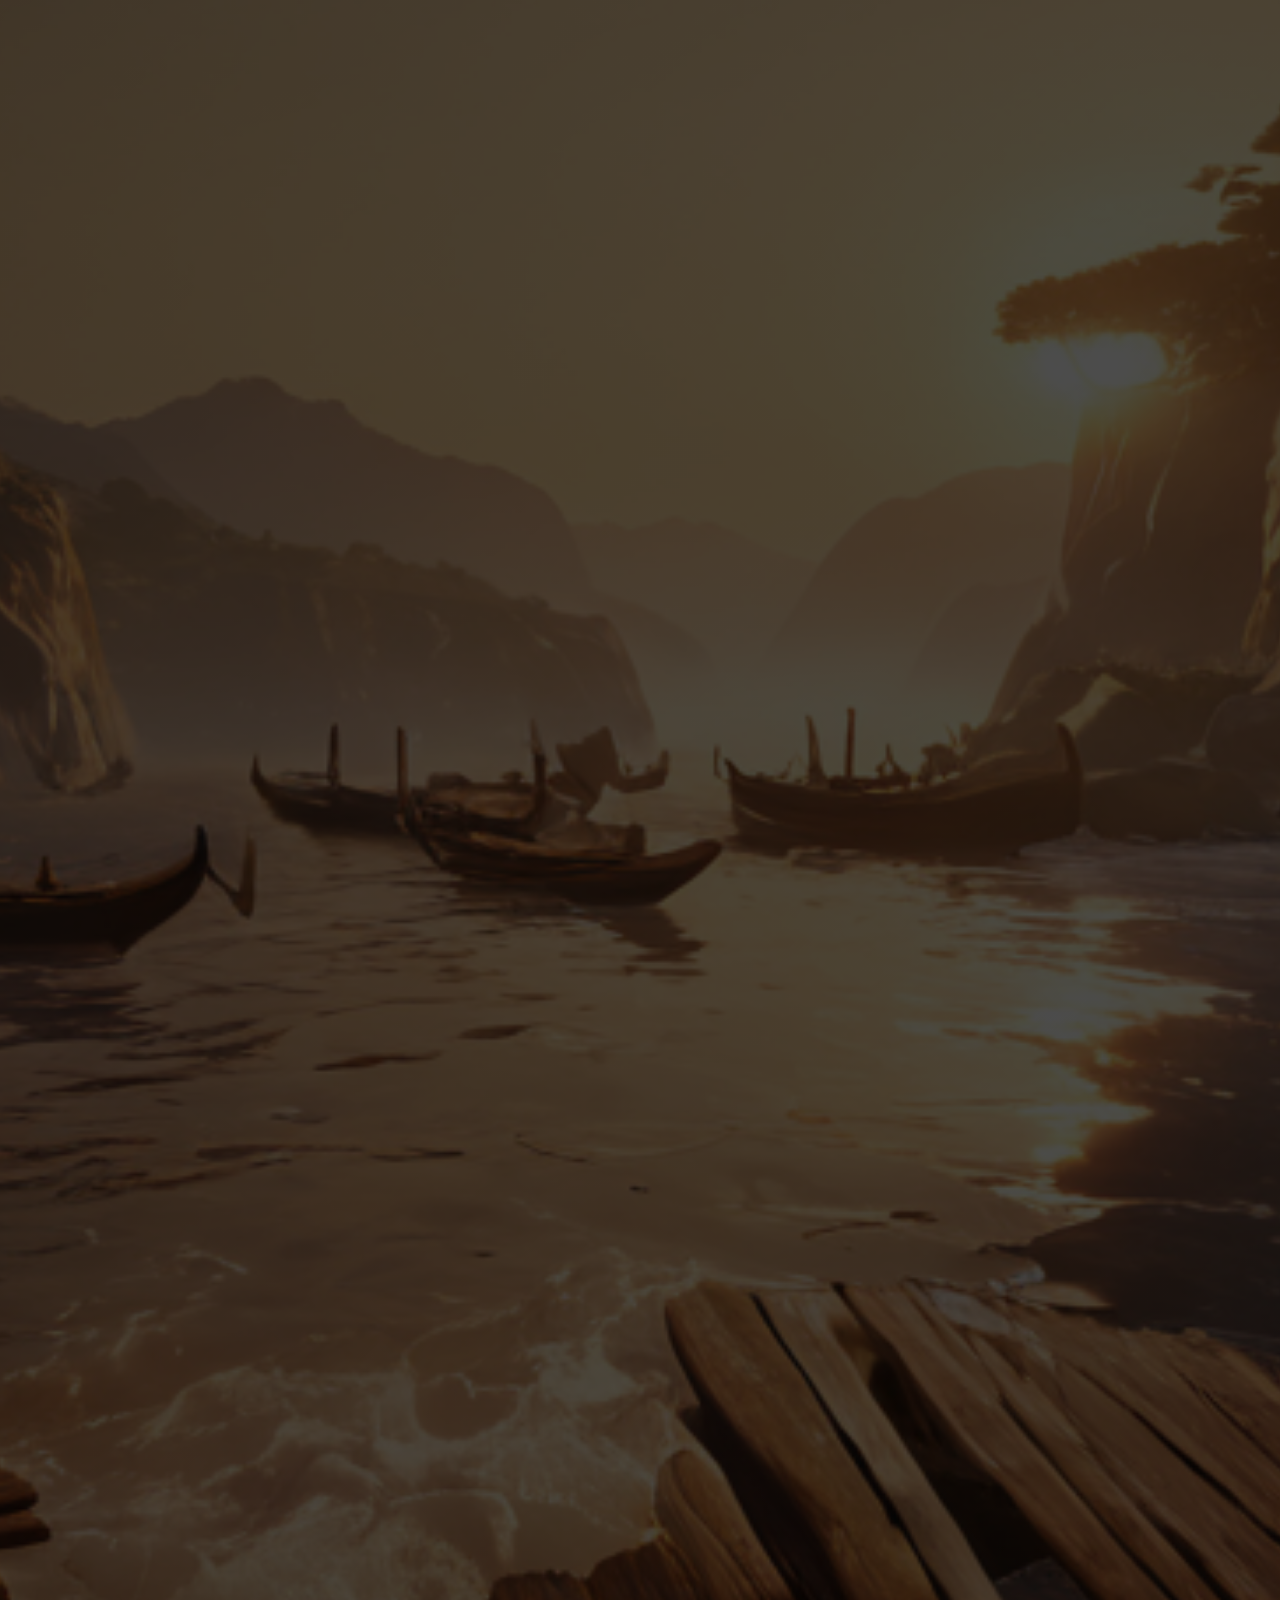
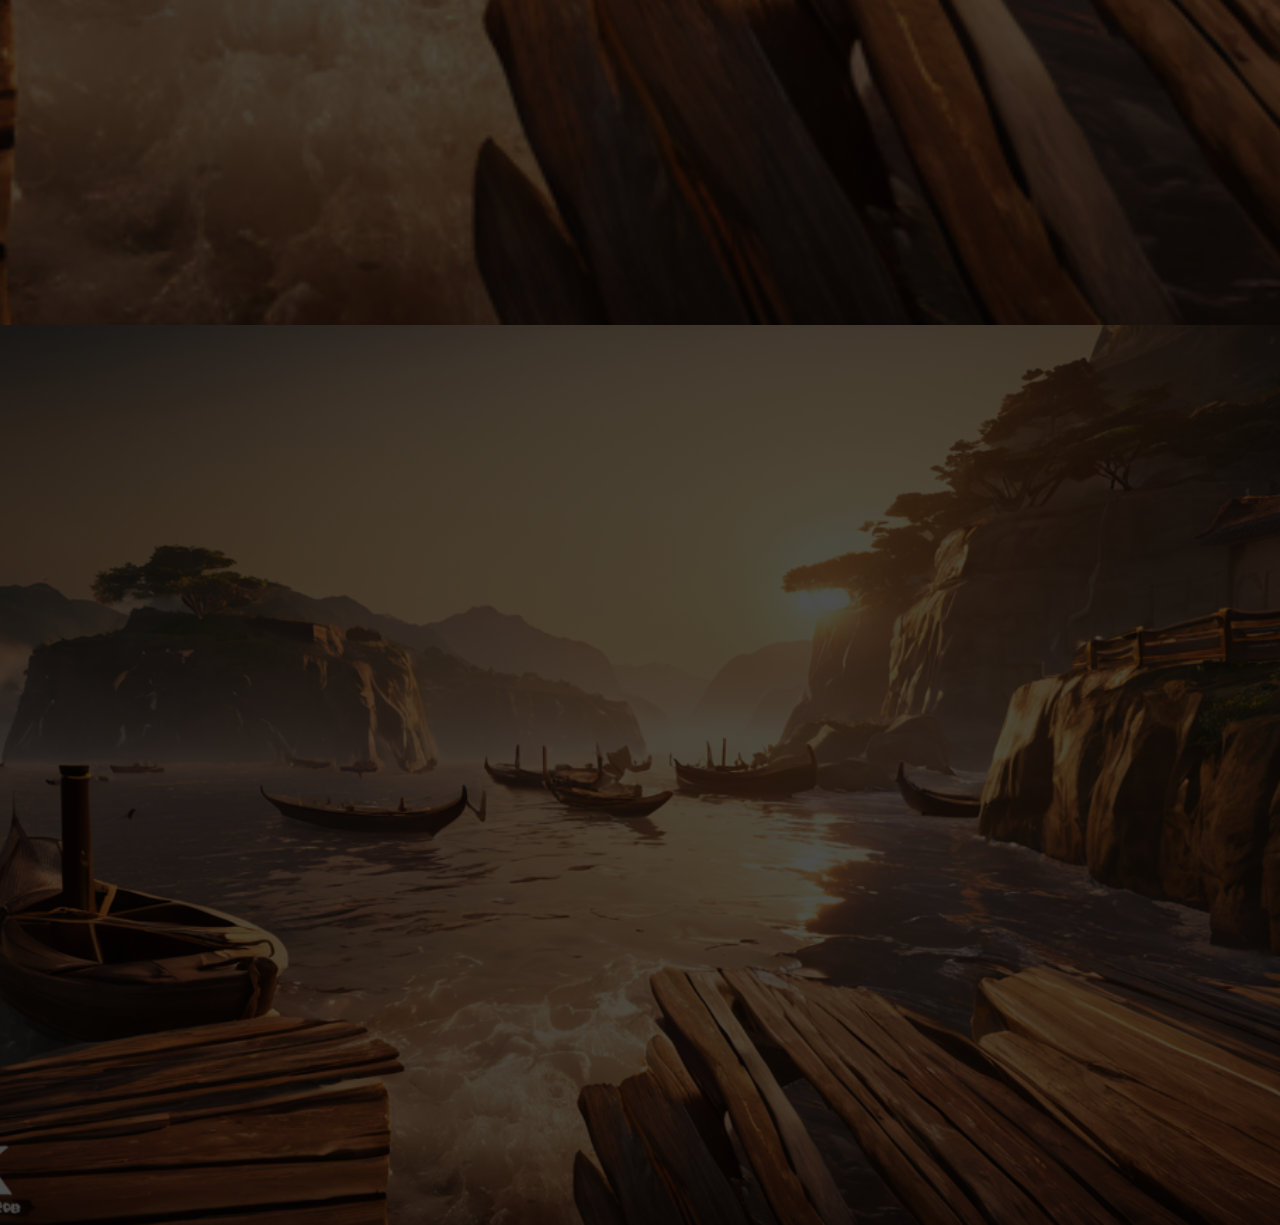
==== commit c669093d: "main" ====
--- a/content.html
+++ b/content.html
@@ -158,7 +158,7 @@
         id="info"
         class="info-acara d-flex justify-content-center align-items-center"
       >
-        <div class="container">
+        <div class="container mb-5">
           <div class="row justify-content-center align-items-center">
             <div class="col-md-8 text-center">
               <div class="row justify-content-center align-items-center">
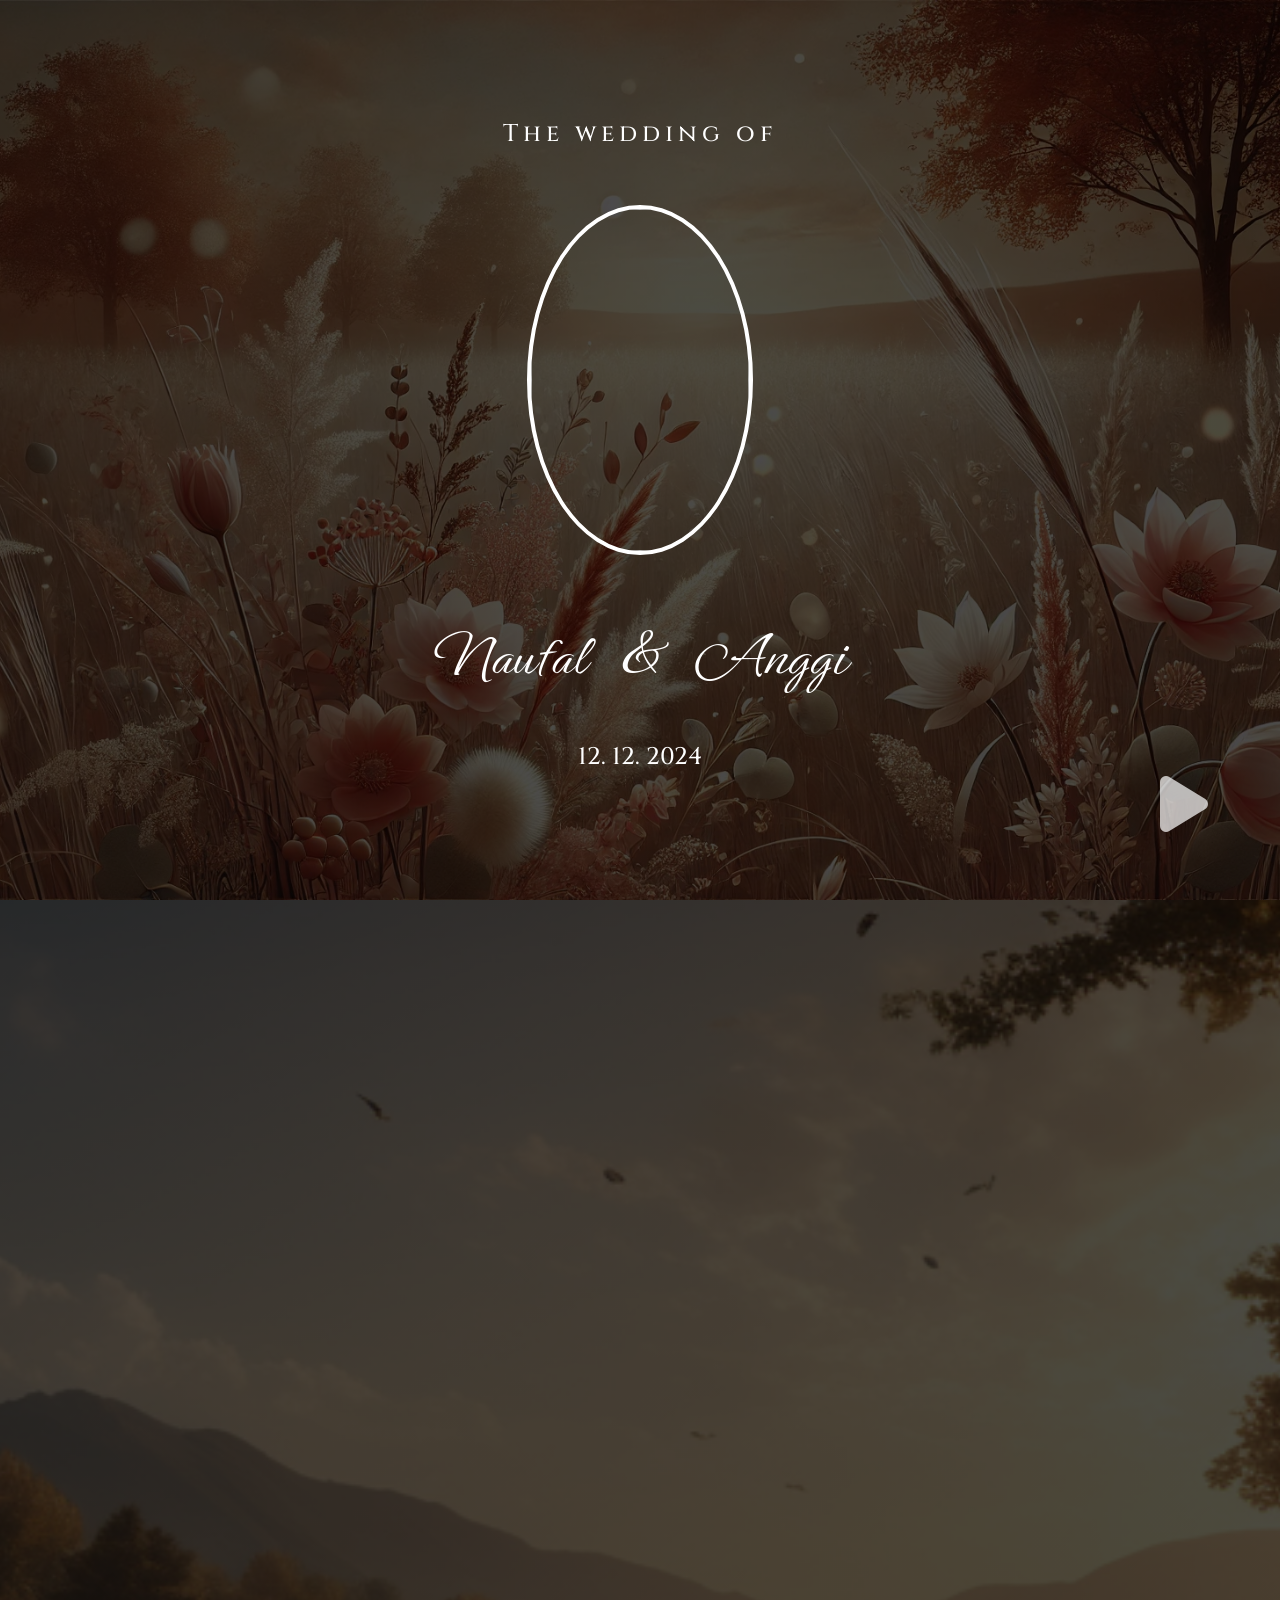
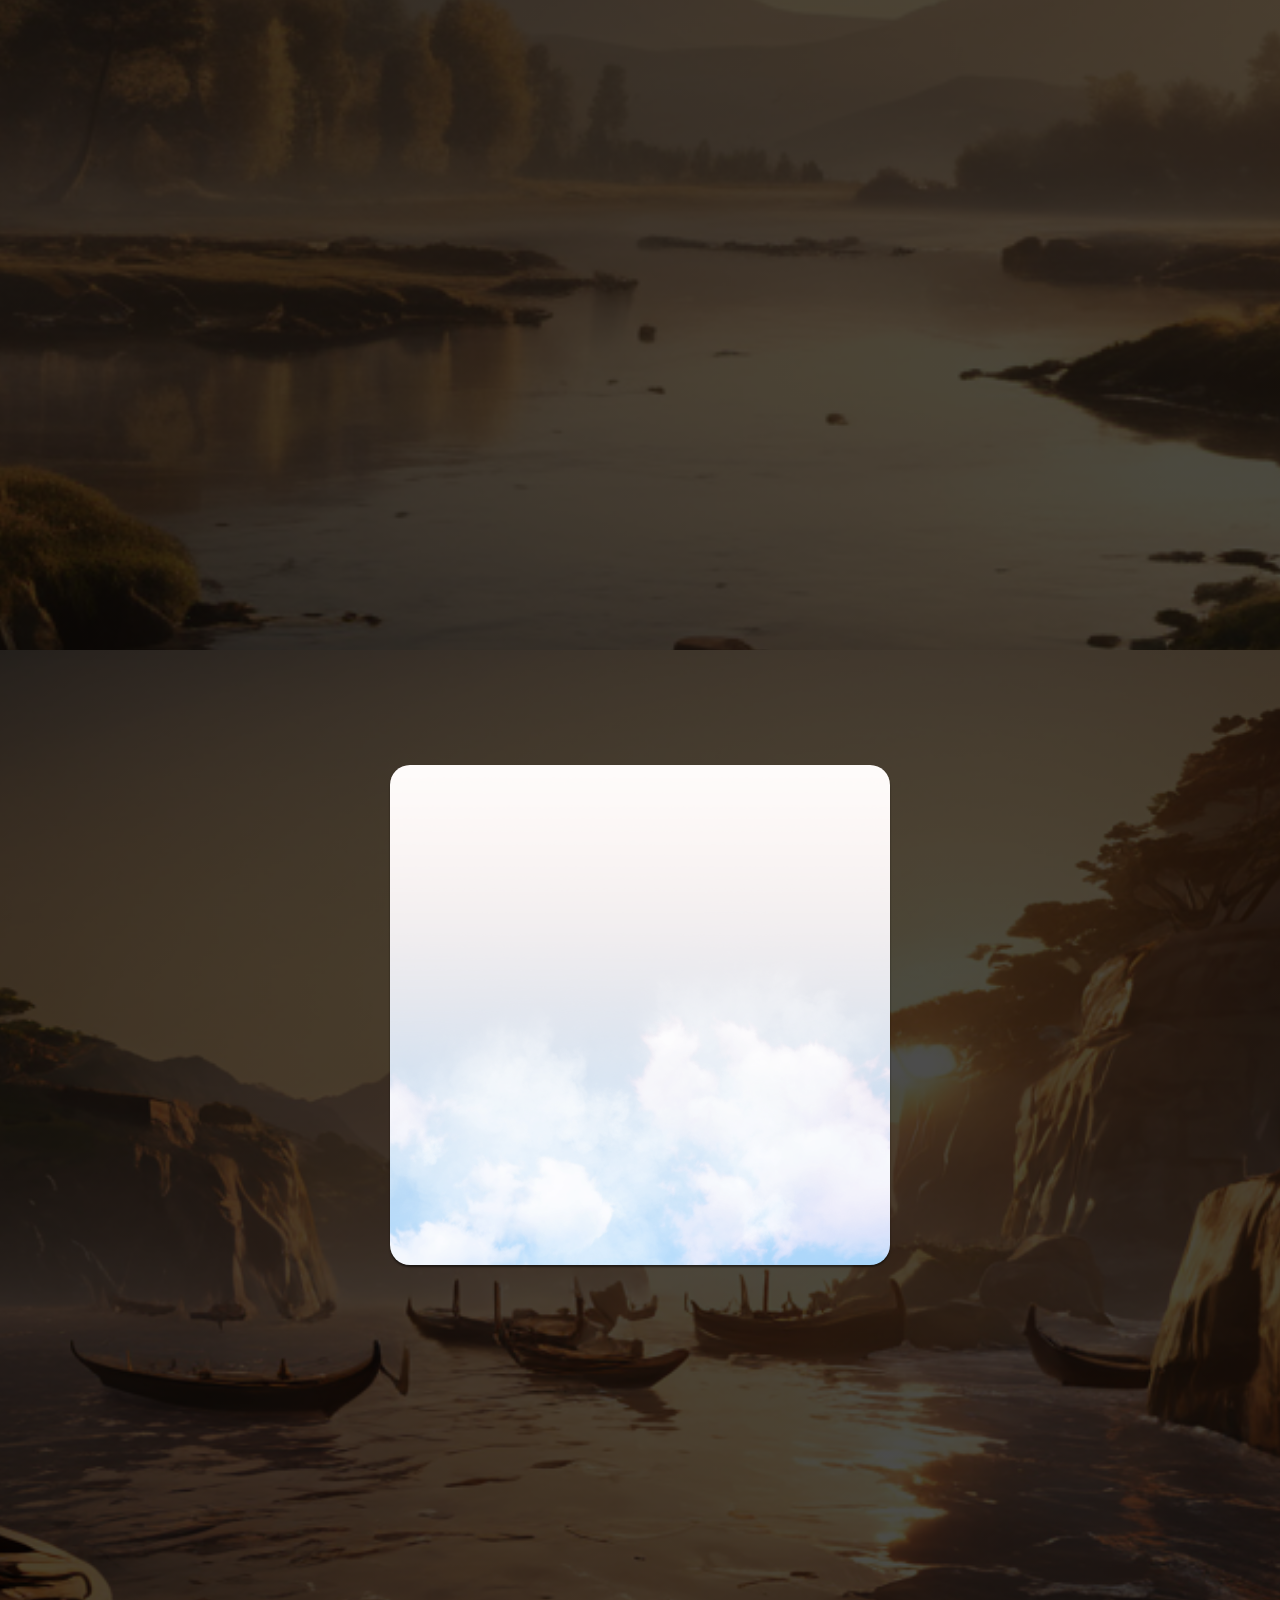
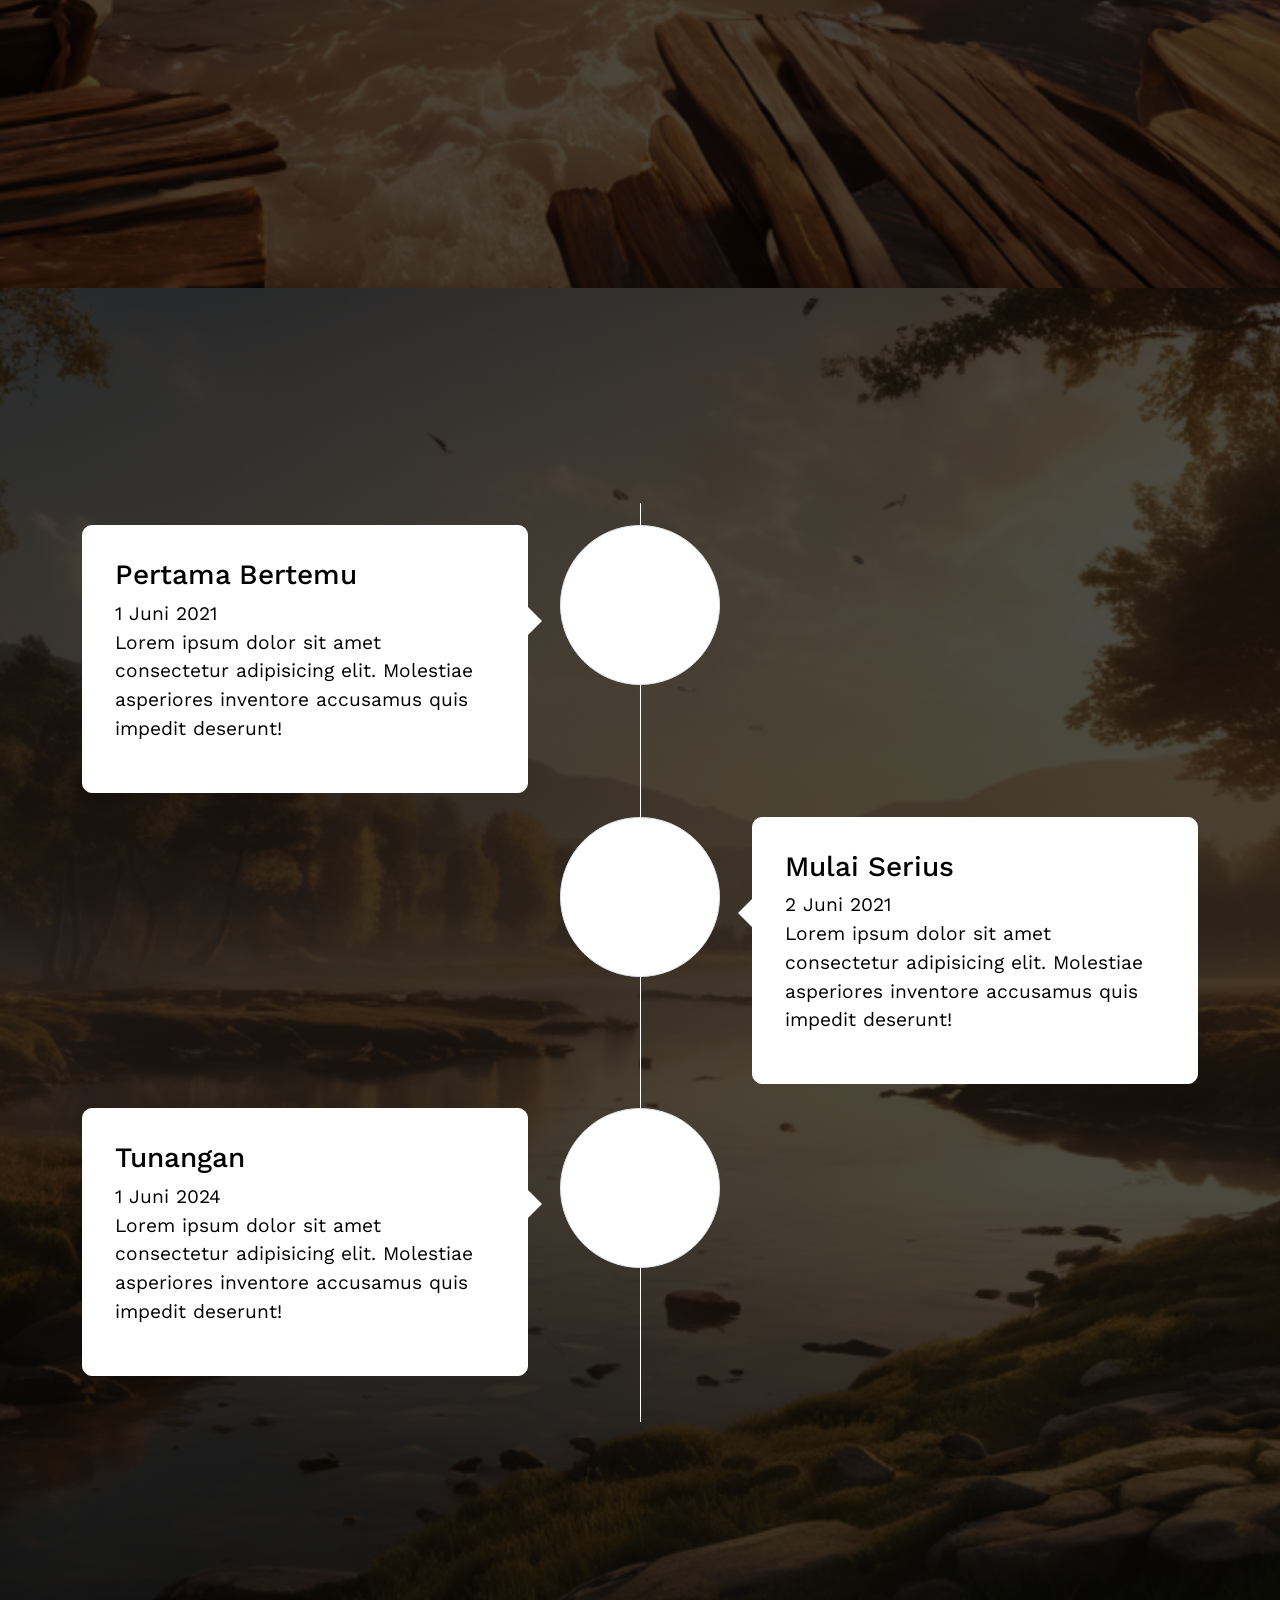
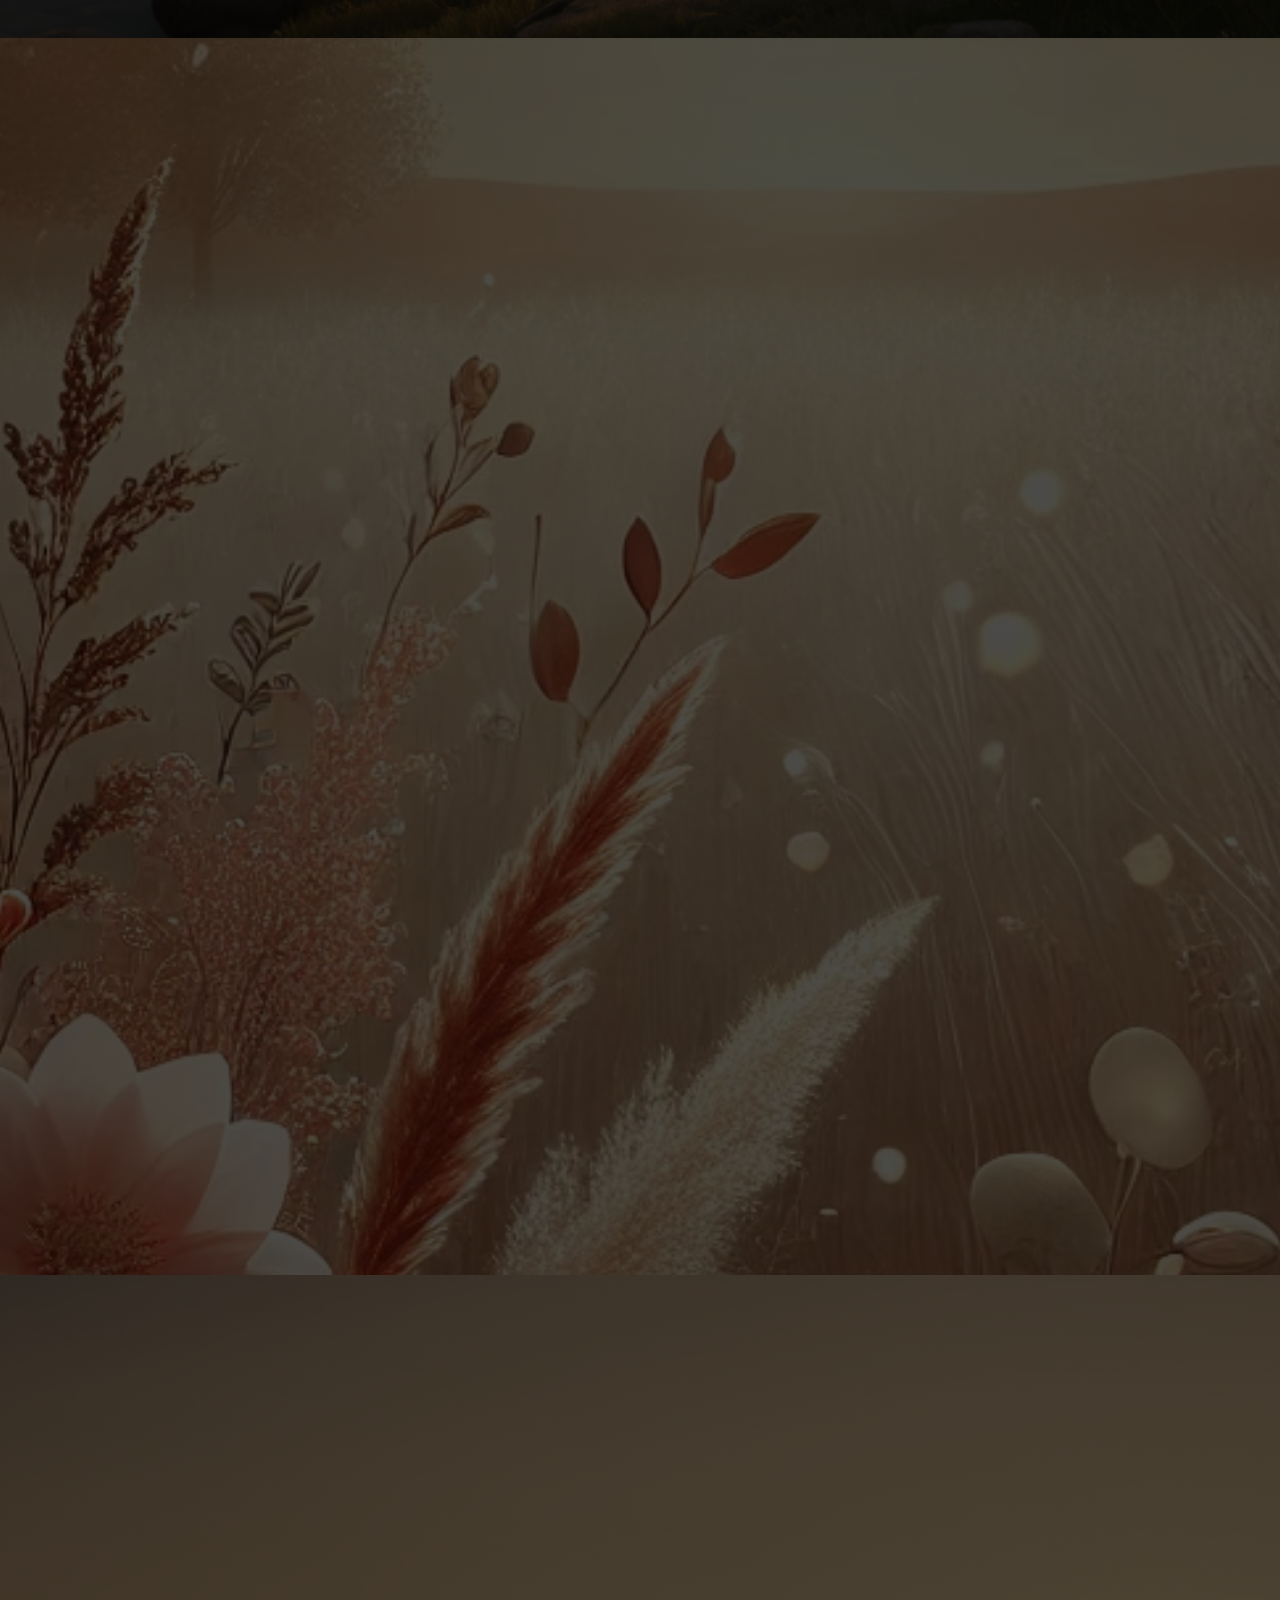
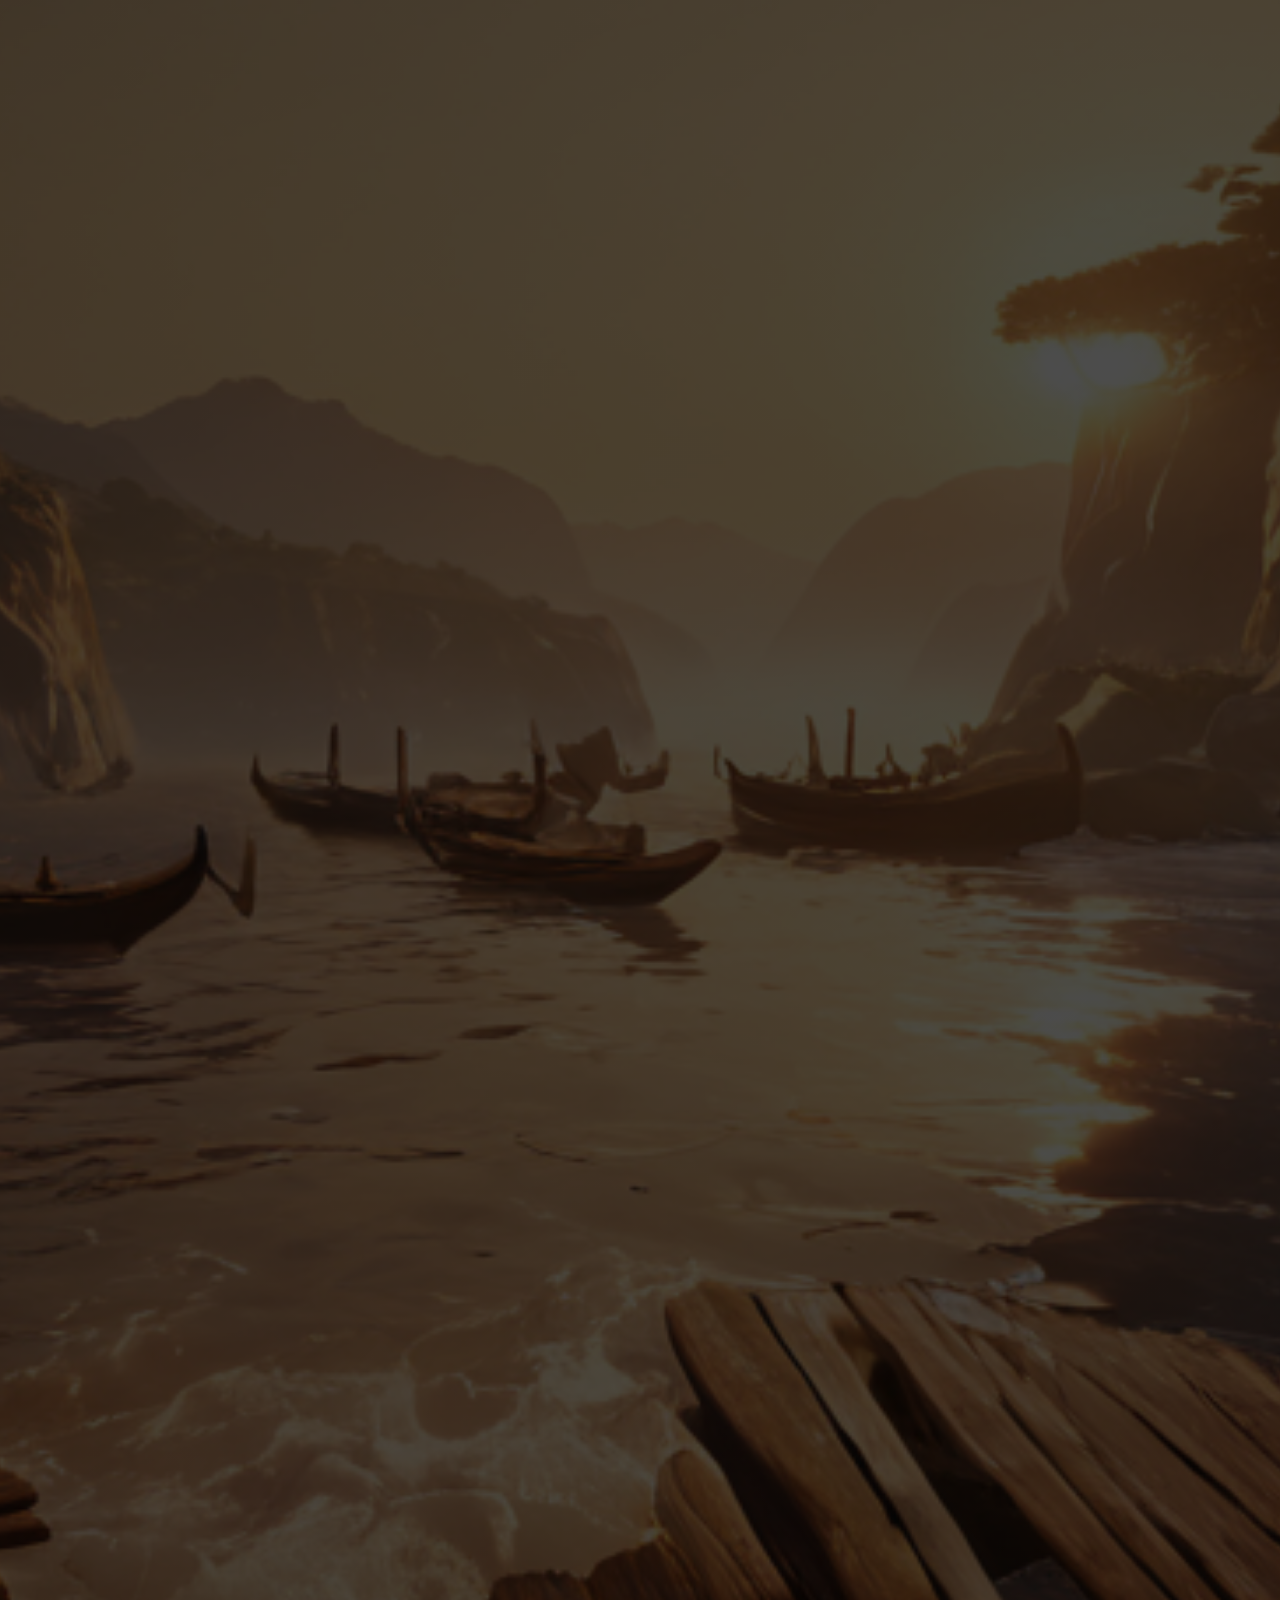
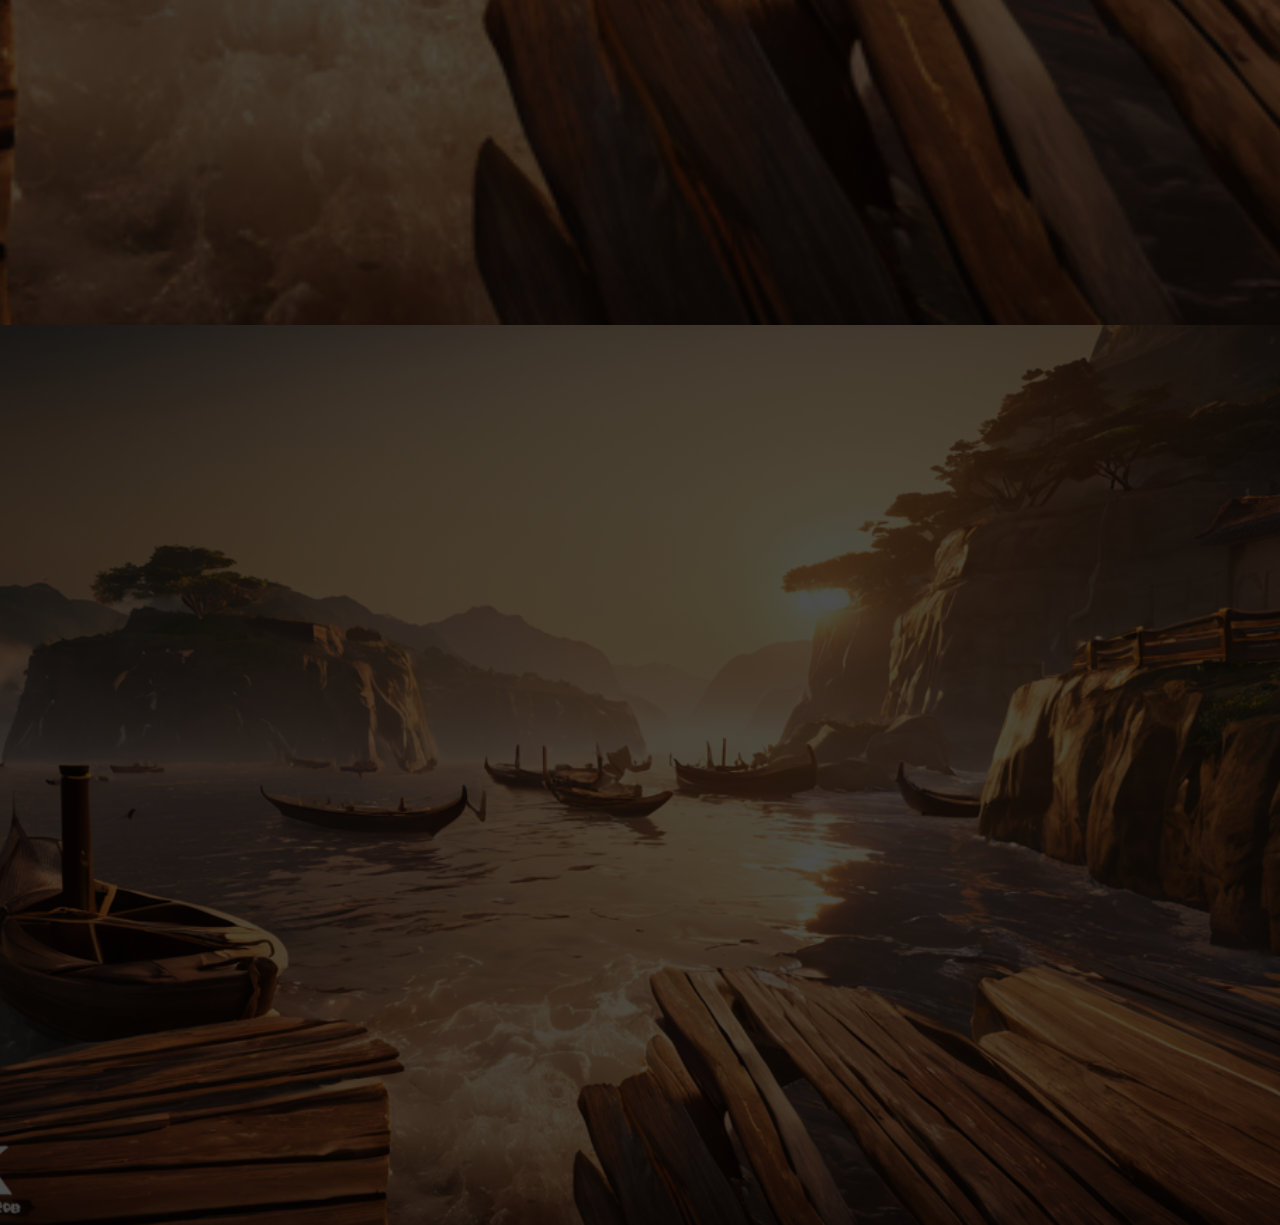
==== commit 147156c7: "main" ====
--- a/content.html
+++ b/content.html
@@ -213,7 +213,7 @@
       <!-- Story Section -->
       <section
         id="story"
-        class="story w-100 bg-white h-100 p-3 mx-auto text-center d-flex justify-content-center align-items-center text-white"
+        class="story w-100 bg-white p-3 mx-auto text-center d-flex justify-content-center align-items-center text-white"
       >
         <div class="container">
           <div class="row justify-content-center align-items-center">
@@ -304,8 +304,74 @@
       <!-- End Story Section -->
 
       <!-- Gallery Section -->
-      <section id="gallery" class="gallery p-3 text-center d-flex text-white">
-        <h1>asd</h1>
+      <section
+        id="gallery"
+        class="gallery p-3 mx-auto text-center d-flex justify-content-center align-items-center text-white"
+      >
+        <div class="container">
+          <div class="row justify-content-center align-items-center">
+            <h1
+              class="heading-title text-center transition-scale-scroll"
+              style="margin-top: 100px"
+            >
+              Our Gallery
+            </h1>
+            <article>
+              <p class="text-center text-white transition-scale-scroll mt-3">
+                "Dengan penuh syukur, kami dipertemukan Allah di saat yang
+                paling indah. Saat ini, kami menanti hari penuh berkah kami."
+              </p>
+            </article>
+          </div>
+
+          <div
+            class="row p-3 row-cols-md-4 row-cols-sm-3 row-cols-2"
+            id="imgGallery"
+          >
+            <!-- Dynamic content will be inserted here -->
+          </div>
+
+          <div
+            class="modal fade"
+            id="imageModal"
+            tabindex="-1"
+            aria-labelledby="imageModalLabel"
+            aria-hidden="true"
+          >
+            <div class="modal-dialog modal-dialog-centered">
+              <div class="modal-content">
+                <div class="modal-header">
+                  <button
+                    type="button"
+                    class="btn-close"
+                    data-bs-dismiss="modal"
+                    aria-label="Close"
+                  ></button>
+                </div>
+                <button
+                  id="prevBtn"
+                  class="btn btn-link position-absolute top-50 translate-middle-y"
+                >
+                  <i class="fa-solid fa-arrow-left"></i>
+                </button>
+                <button
+                  id="nextBtn"
+                  class="btn btn-link position-absolute top-50 translate-middle-y"
+                >
+                  <i class="fa-solid fa-arrow-right"></i>
+                </button>
+                <div class="modal-body text-center position-relative">
+                  <img
+                    id="modalImage"
+                    class="img-fluid"
+                    src=""
+                    alt="Gallery image"
+                  />
+                </div>
+              </div>
+            </div>
+          </div>
+        </div>
       </section>
       <!-- End Gallery Section -->
 
--- a/style.css
+++ b/style.css
@@ -1122,7 +1122,7 @@
 
 @media (max-width: 378px) {
   html {
-    font-size: 40%;
+    font-size: 5s0%;
   }
 
   .simply-countdown > .simply-section {
@@ -1139,19 +1139,19 @@
   }
 
   .info-acara {
-    min-height: 100vh;
+    min-height: 120vh;
   }
 
   .info-acara::before {
-    height: 130%;
+    height: 135%;
   }
 
   .story {
-    min-height: 130vh;
+    min-height: 140vh;
   }
 
   .story::before {
-    height: 145%;
+    height: 160%;
   }
 
   .card-info {
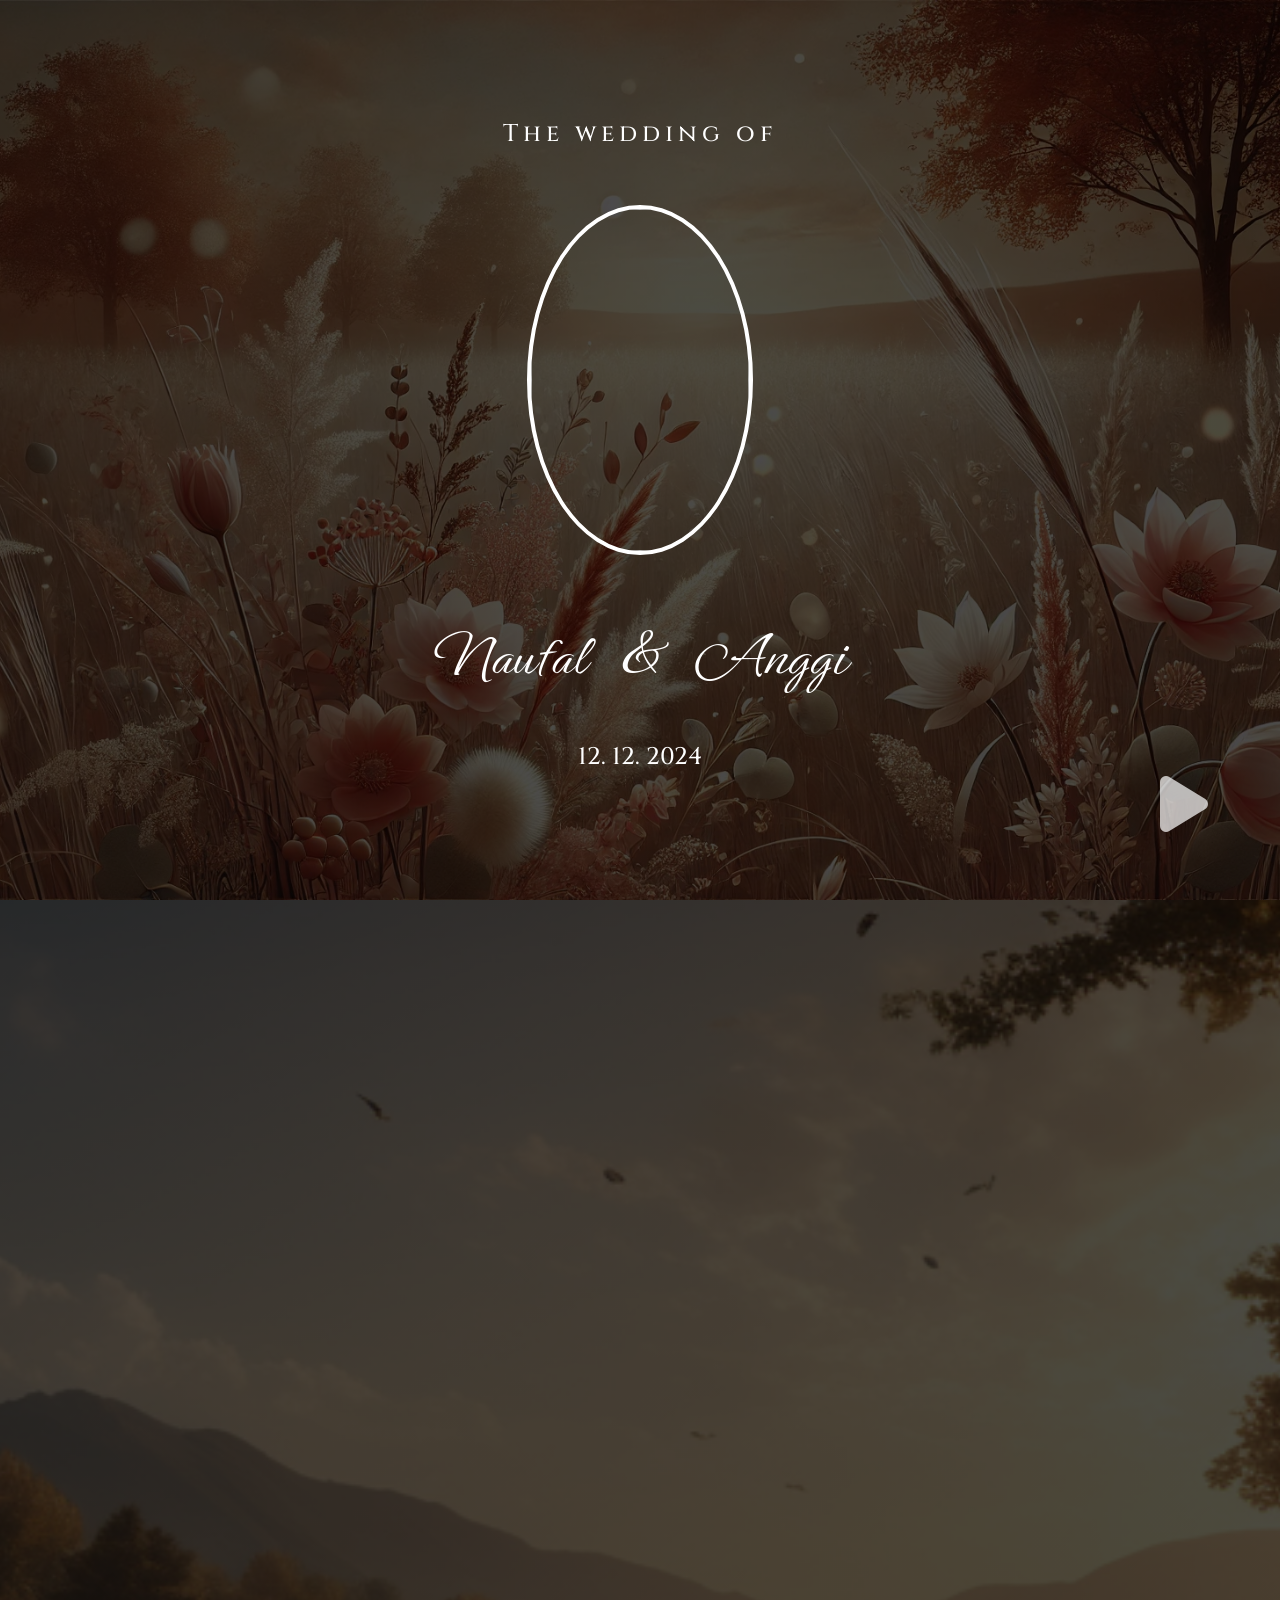
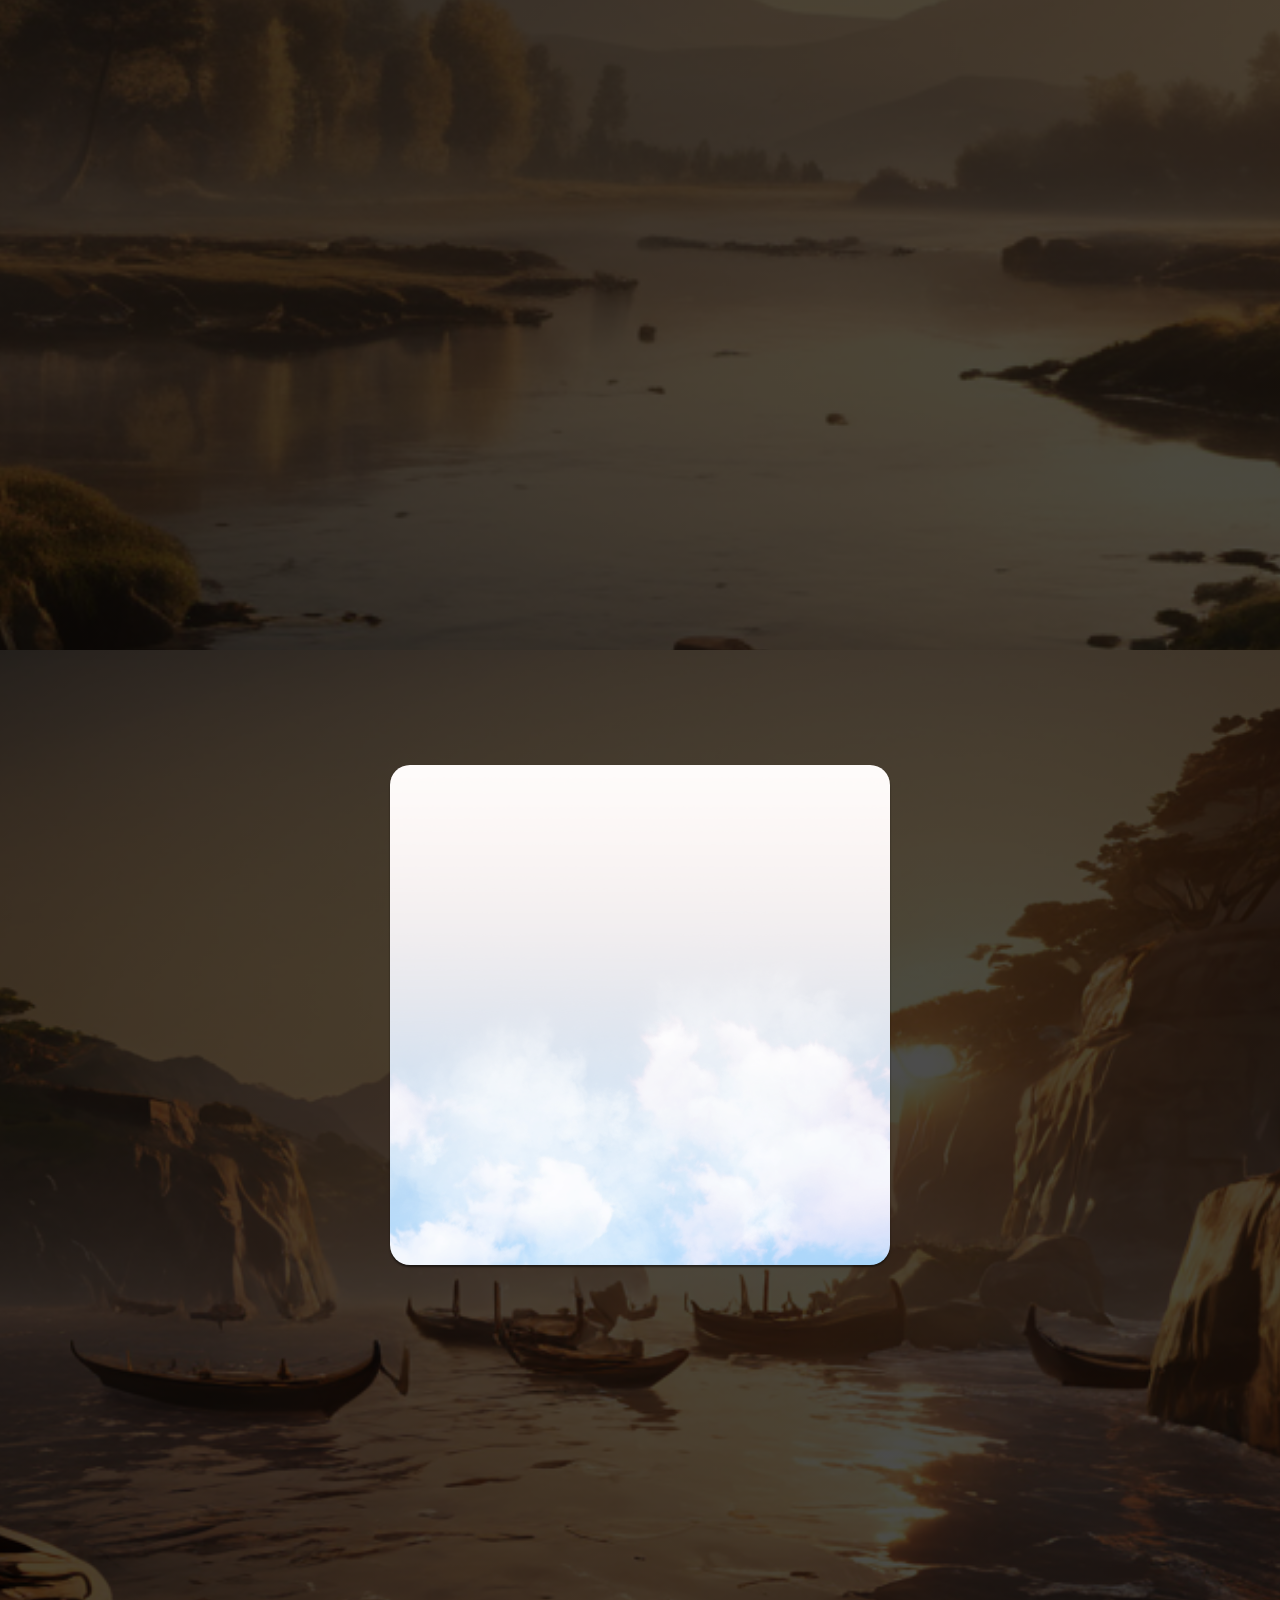
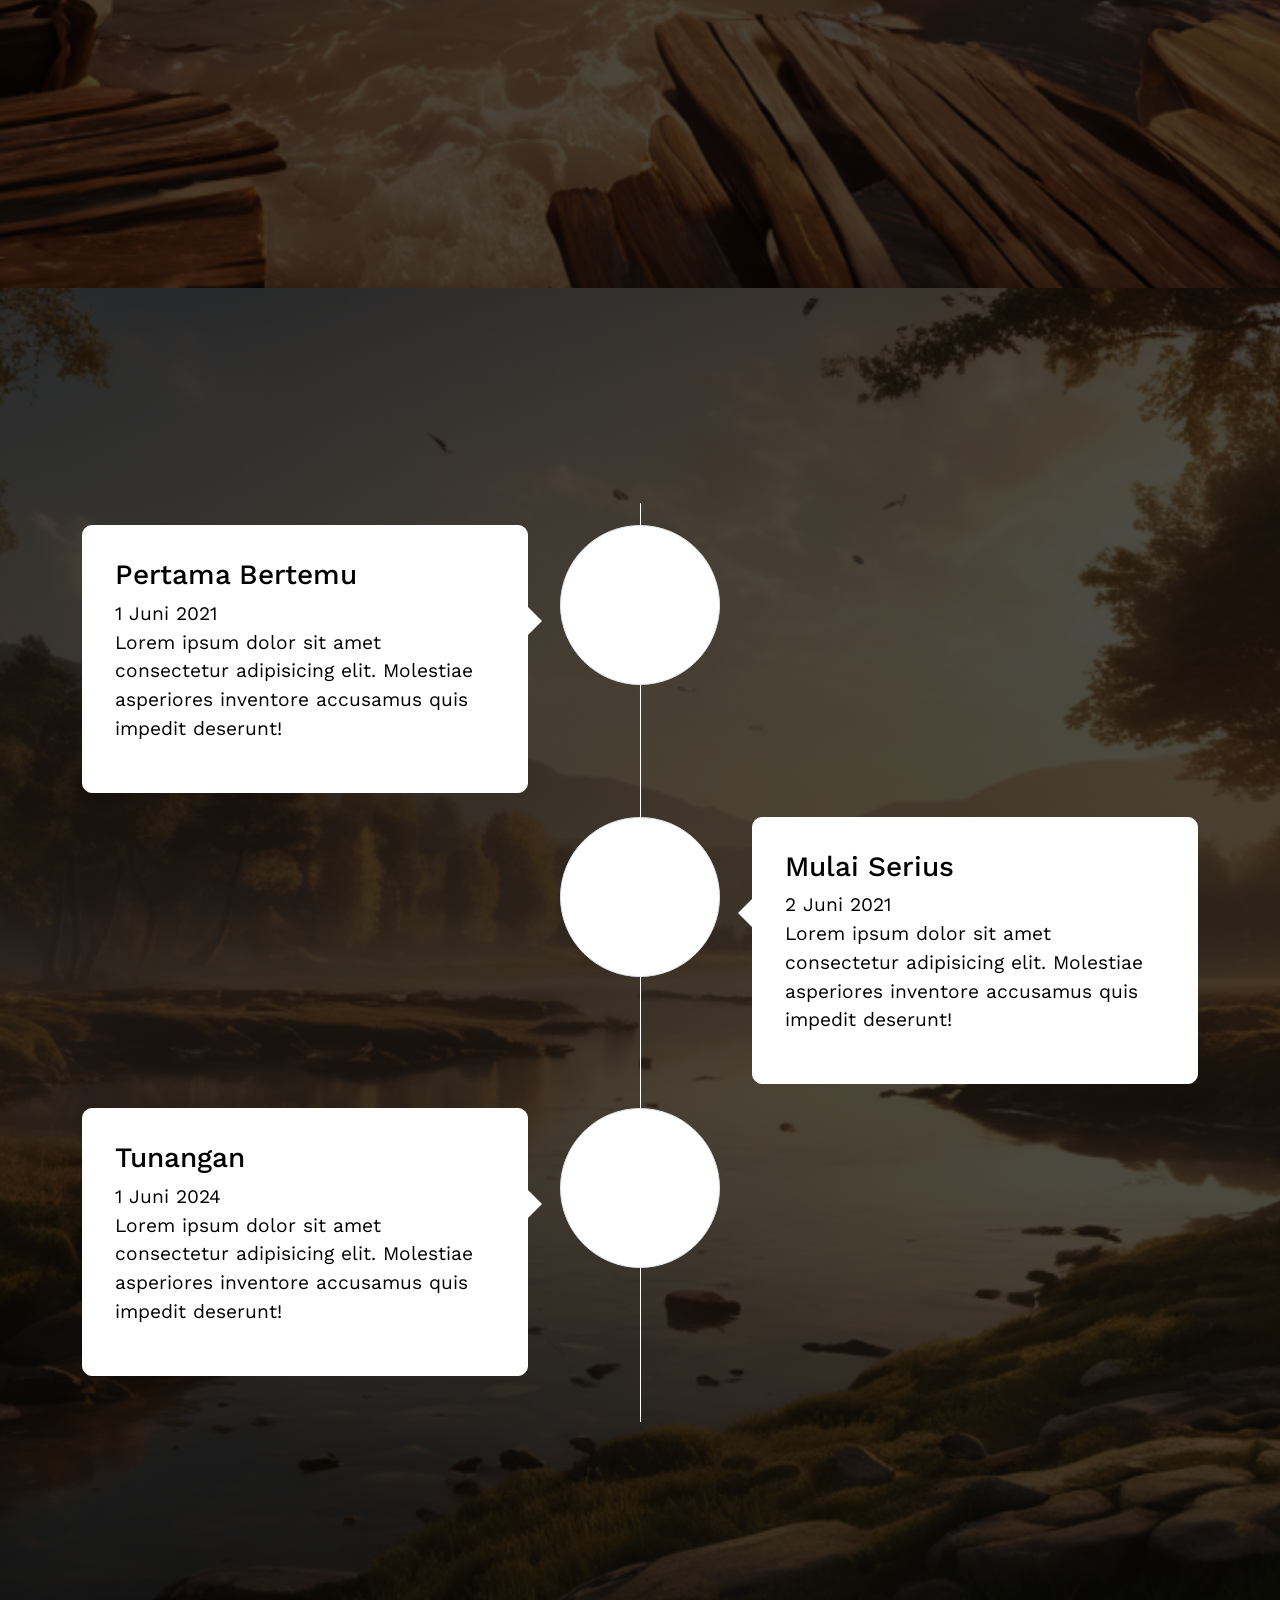
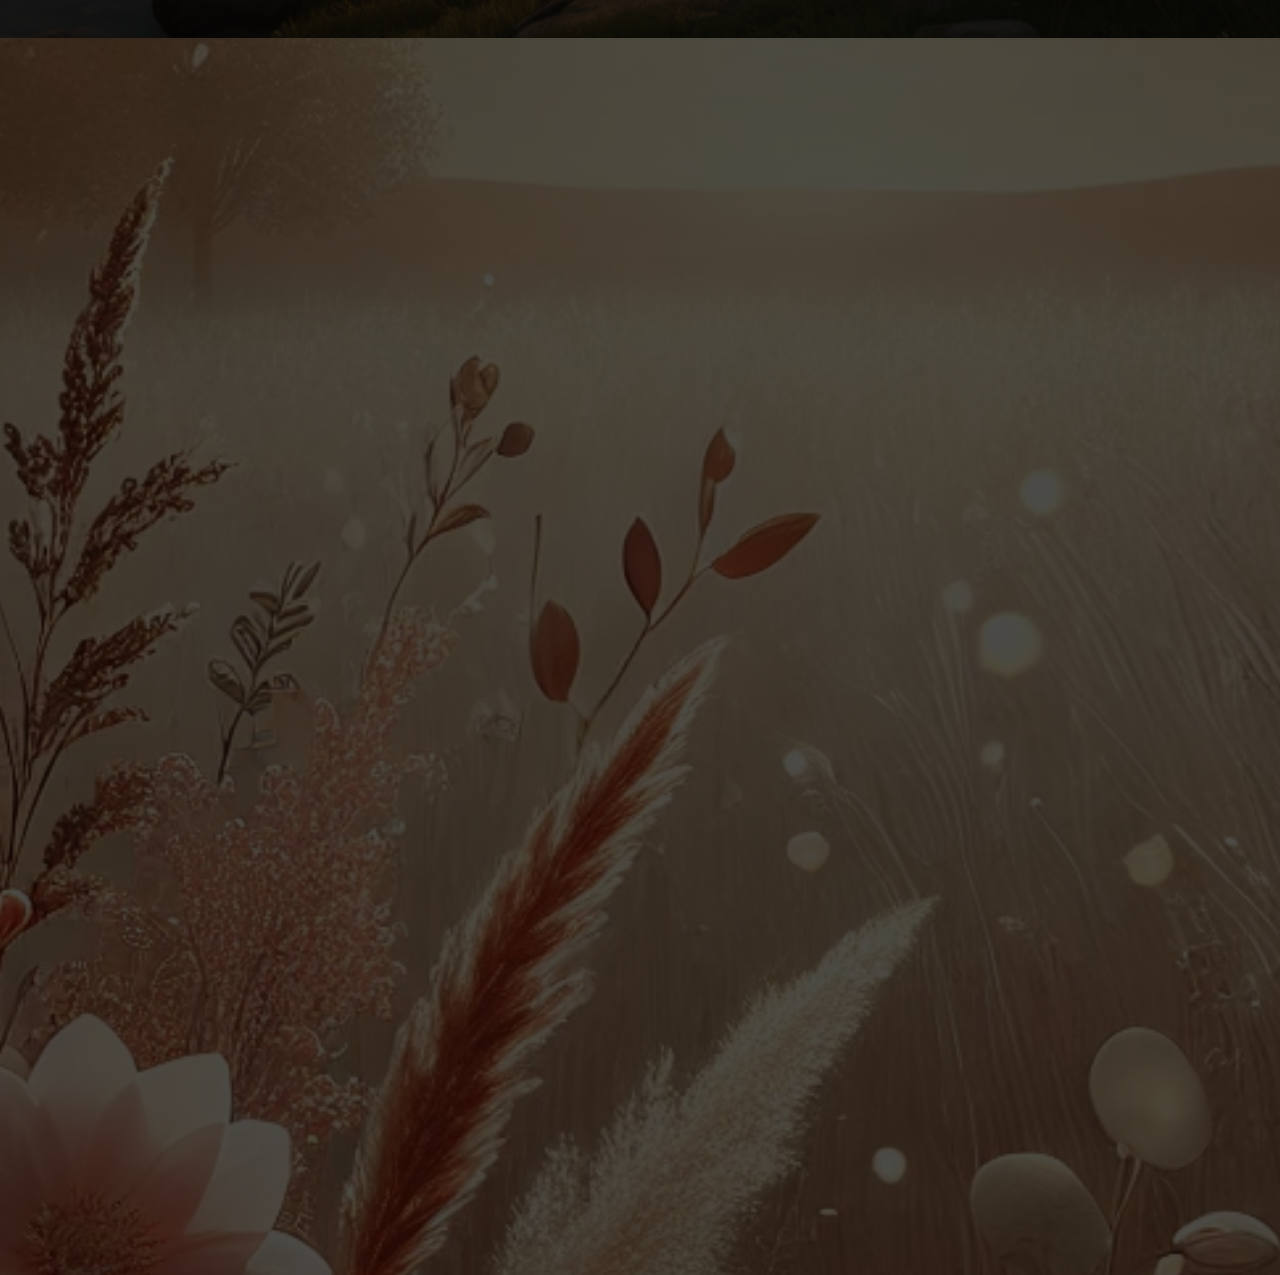
==== commit 16fc866e: "main" ====
--- a/content.html
+++ b/content.html
@@ -376,11 +376,11 @@
       <!-- End Gallery Section -->
 
       <!-- RSVP Section -->
-      <section id="rsvp" class="rsvp"></section>
+      <!-- <section id="rsvp" class="rsvp"></section> -->
       <!-- End RSVP Section -->
 
       <!-- CLOSING GREETING -->
-      <section
+      <!-- <section
         id="closing"
         class="closing d-flex justify-content-center align-items-center"
       >
@@ -401,7 +401,7 @@
             </div>
           </div>
         </div>
-      </section>
+      </section> -->
       <!-- END CLOSING GREETING -->
     </main>
 
--- a/style.css
+++ b/style.css
@@ -1159,7 +1159,7 @@
   }
 
   .gallery {
-    min-height: 220vh;
+    min-height: 150vh;
   }
 
   .gallery::before {
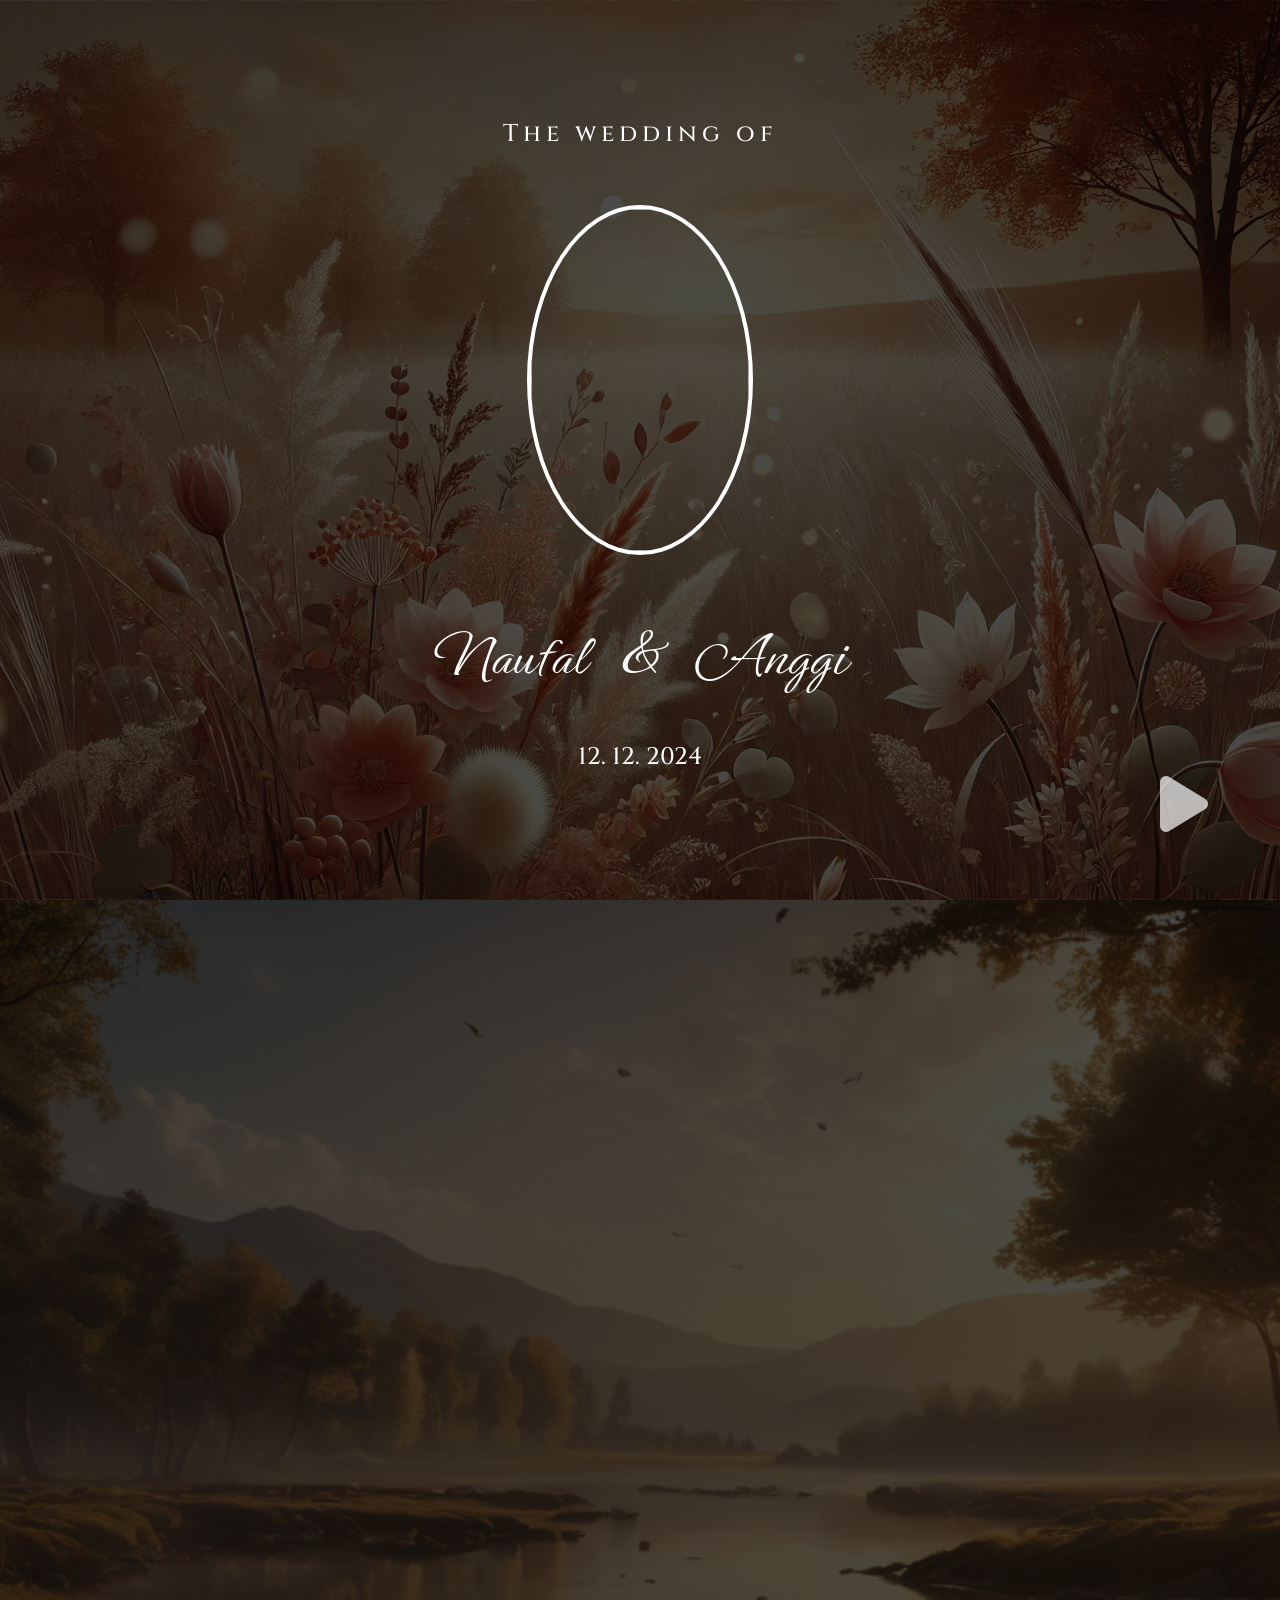
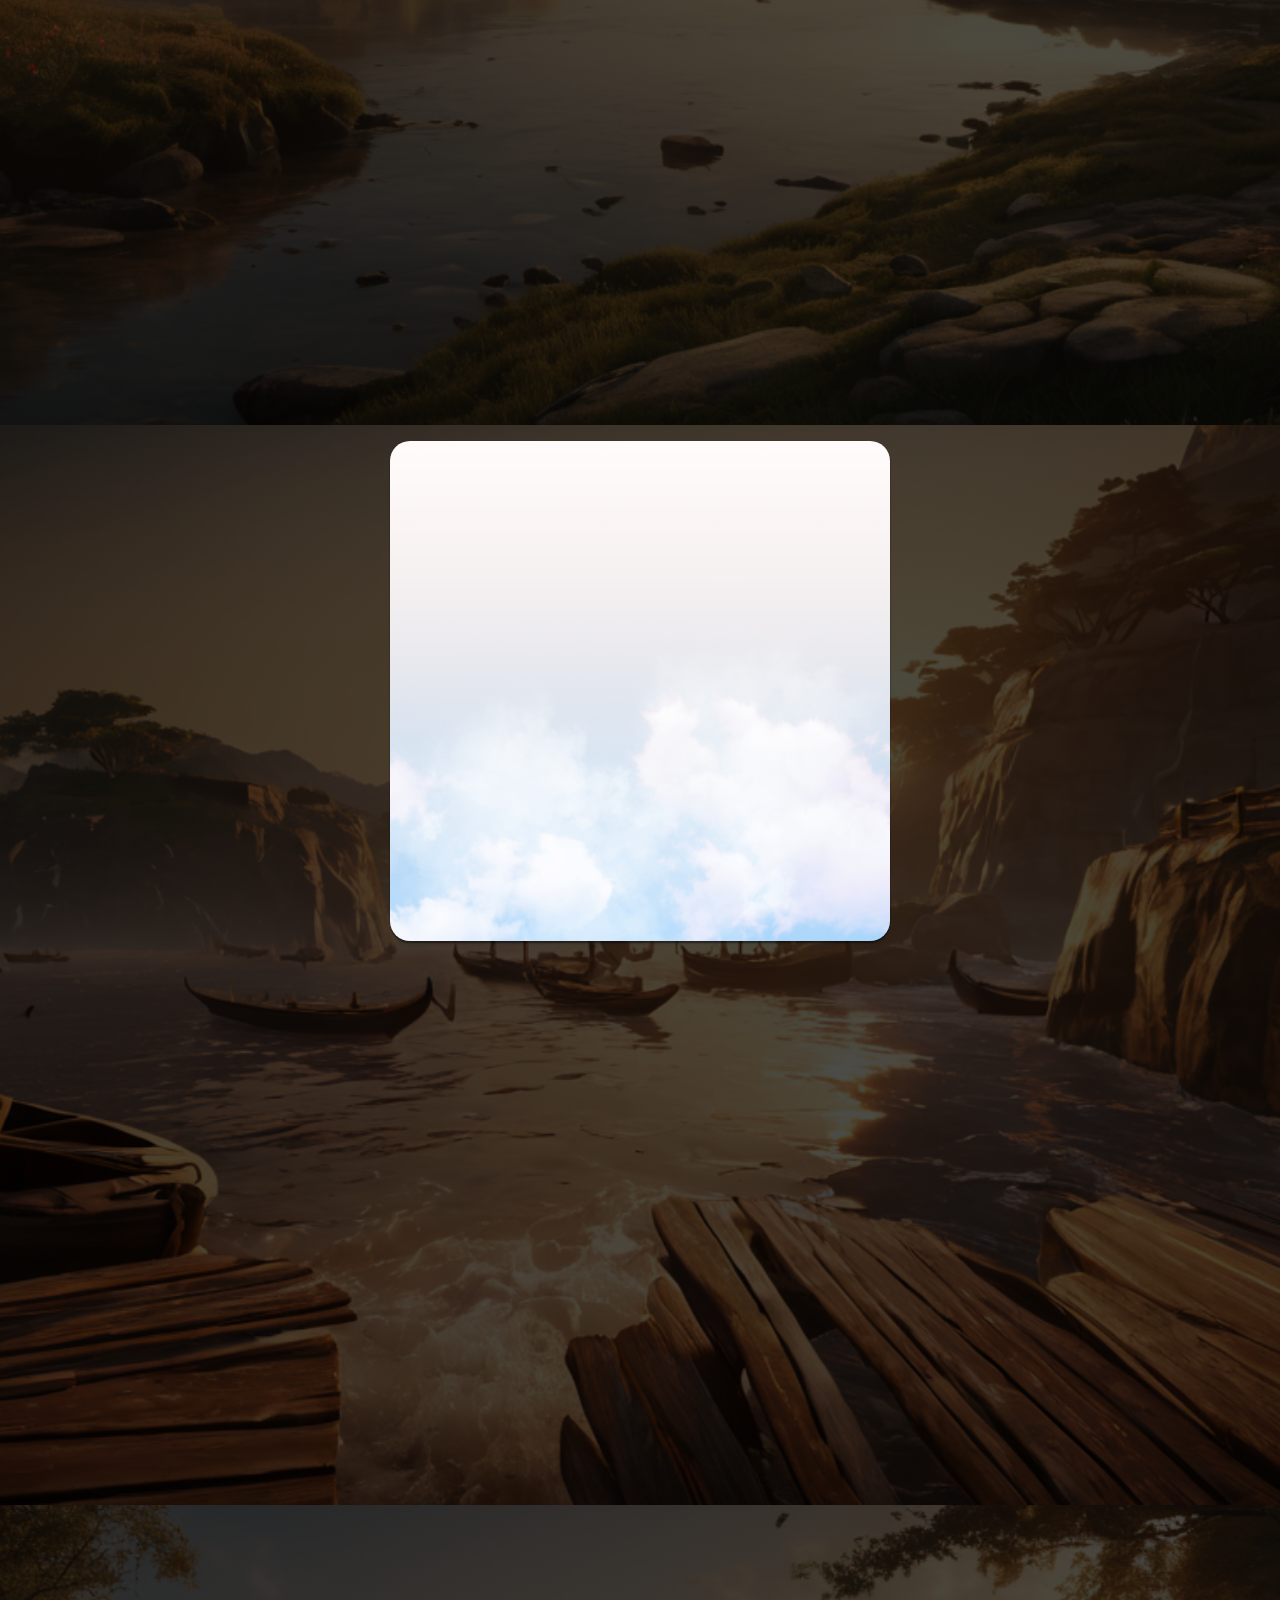
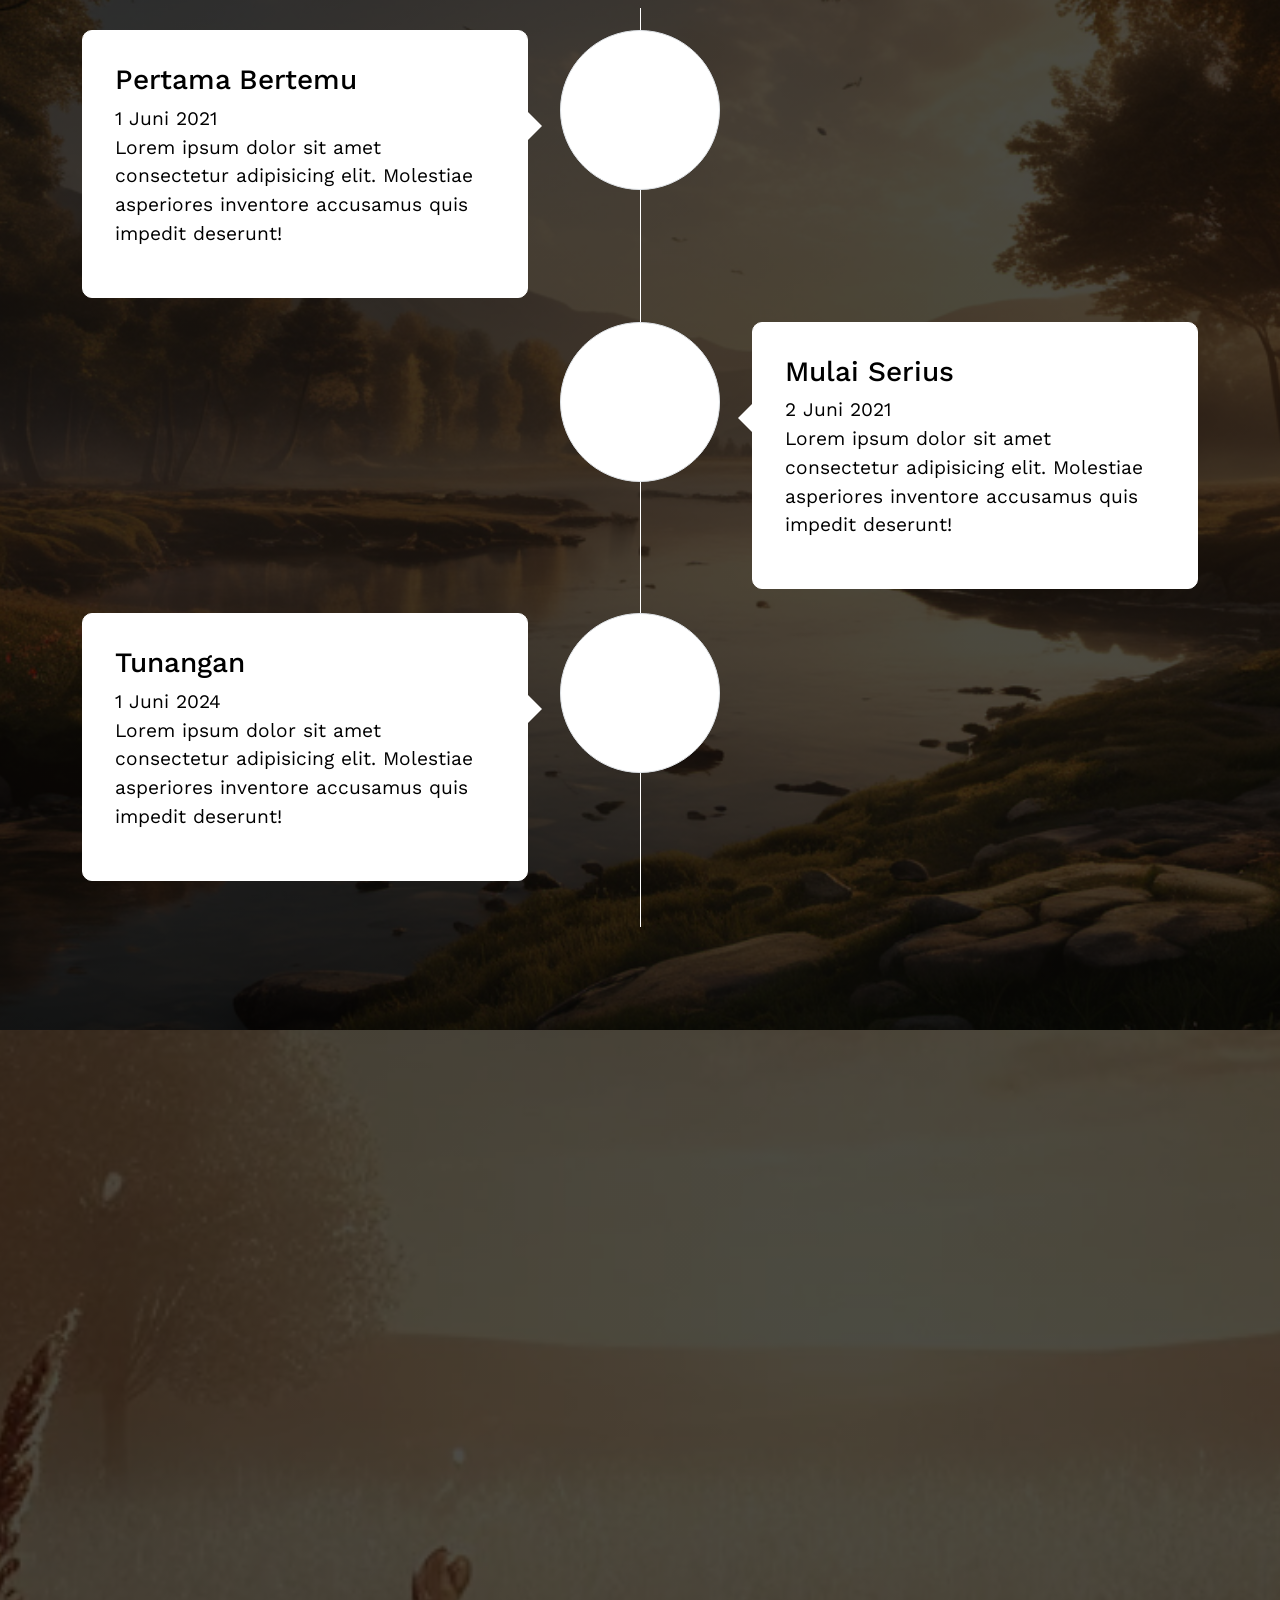
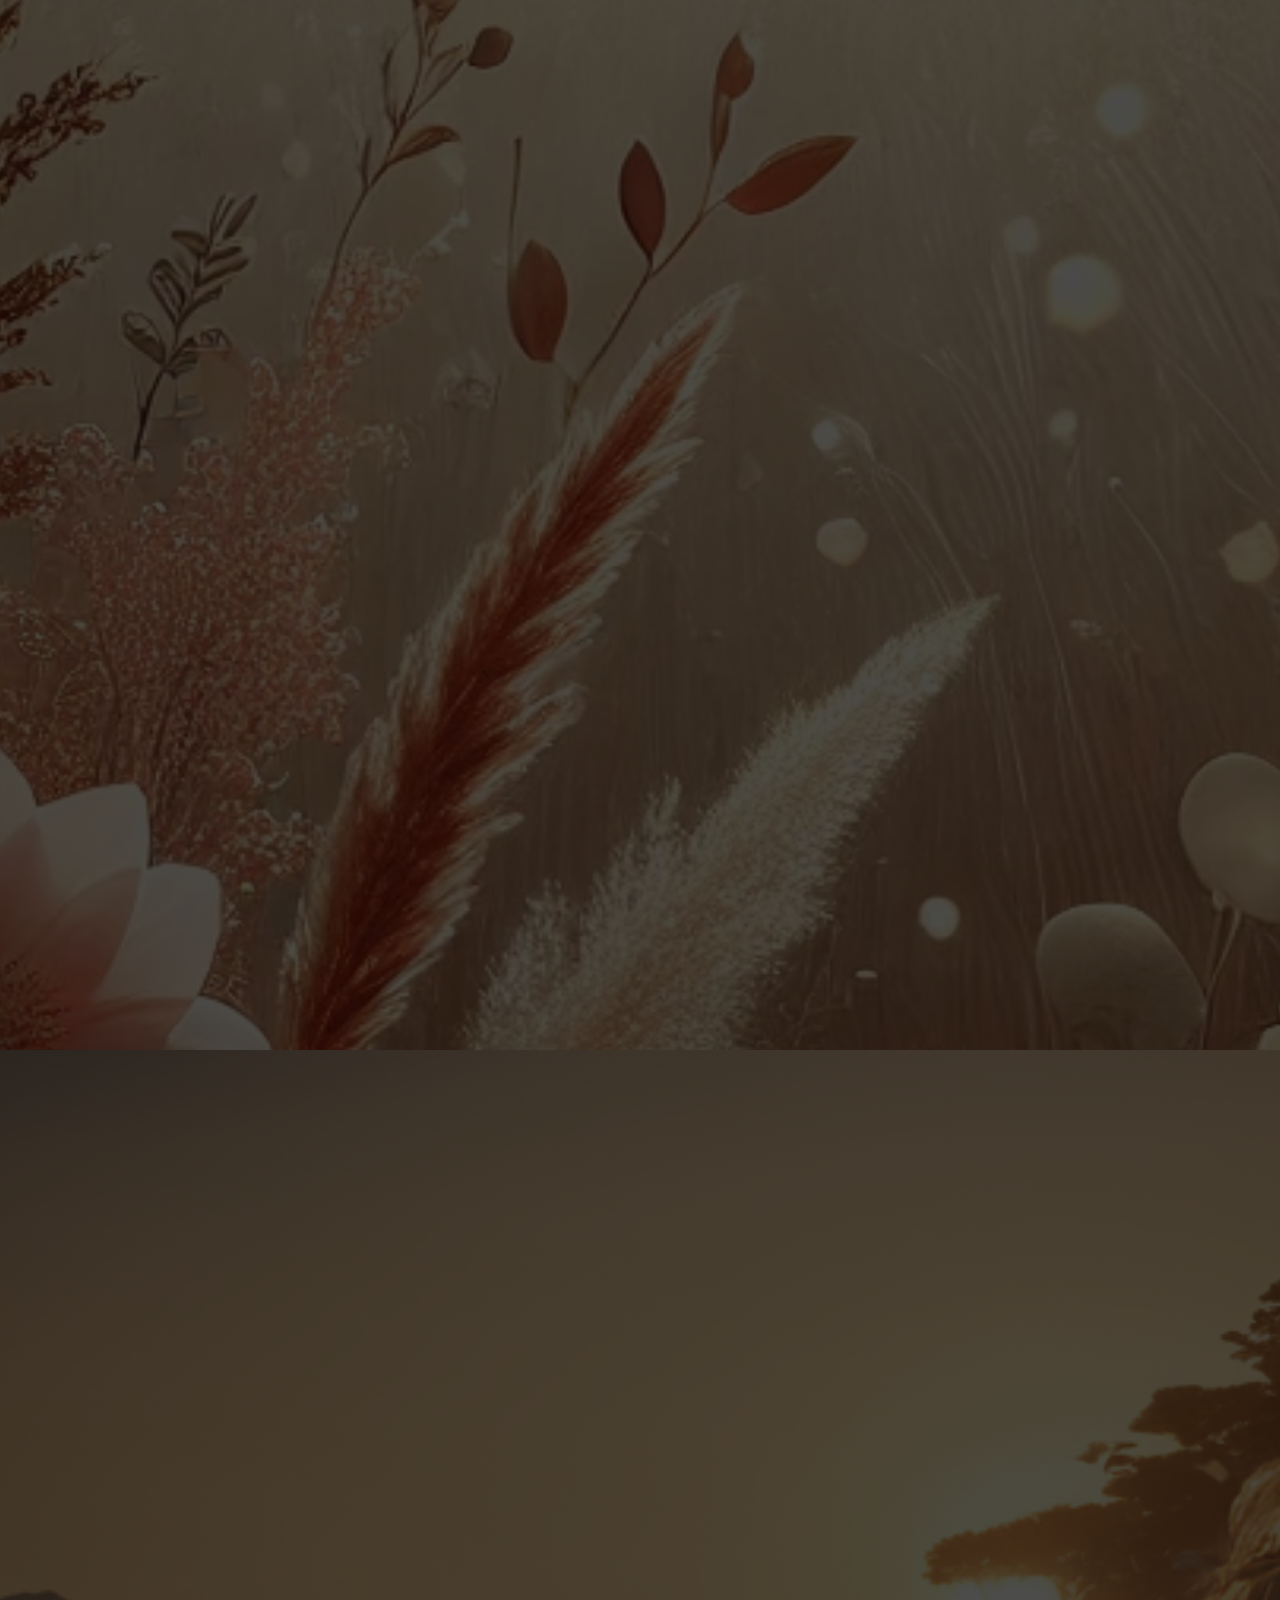
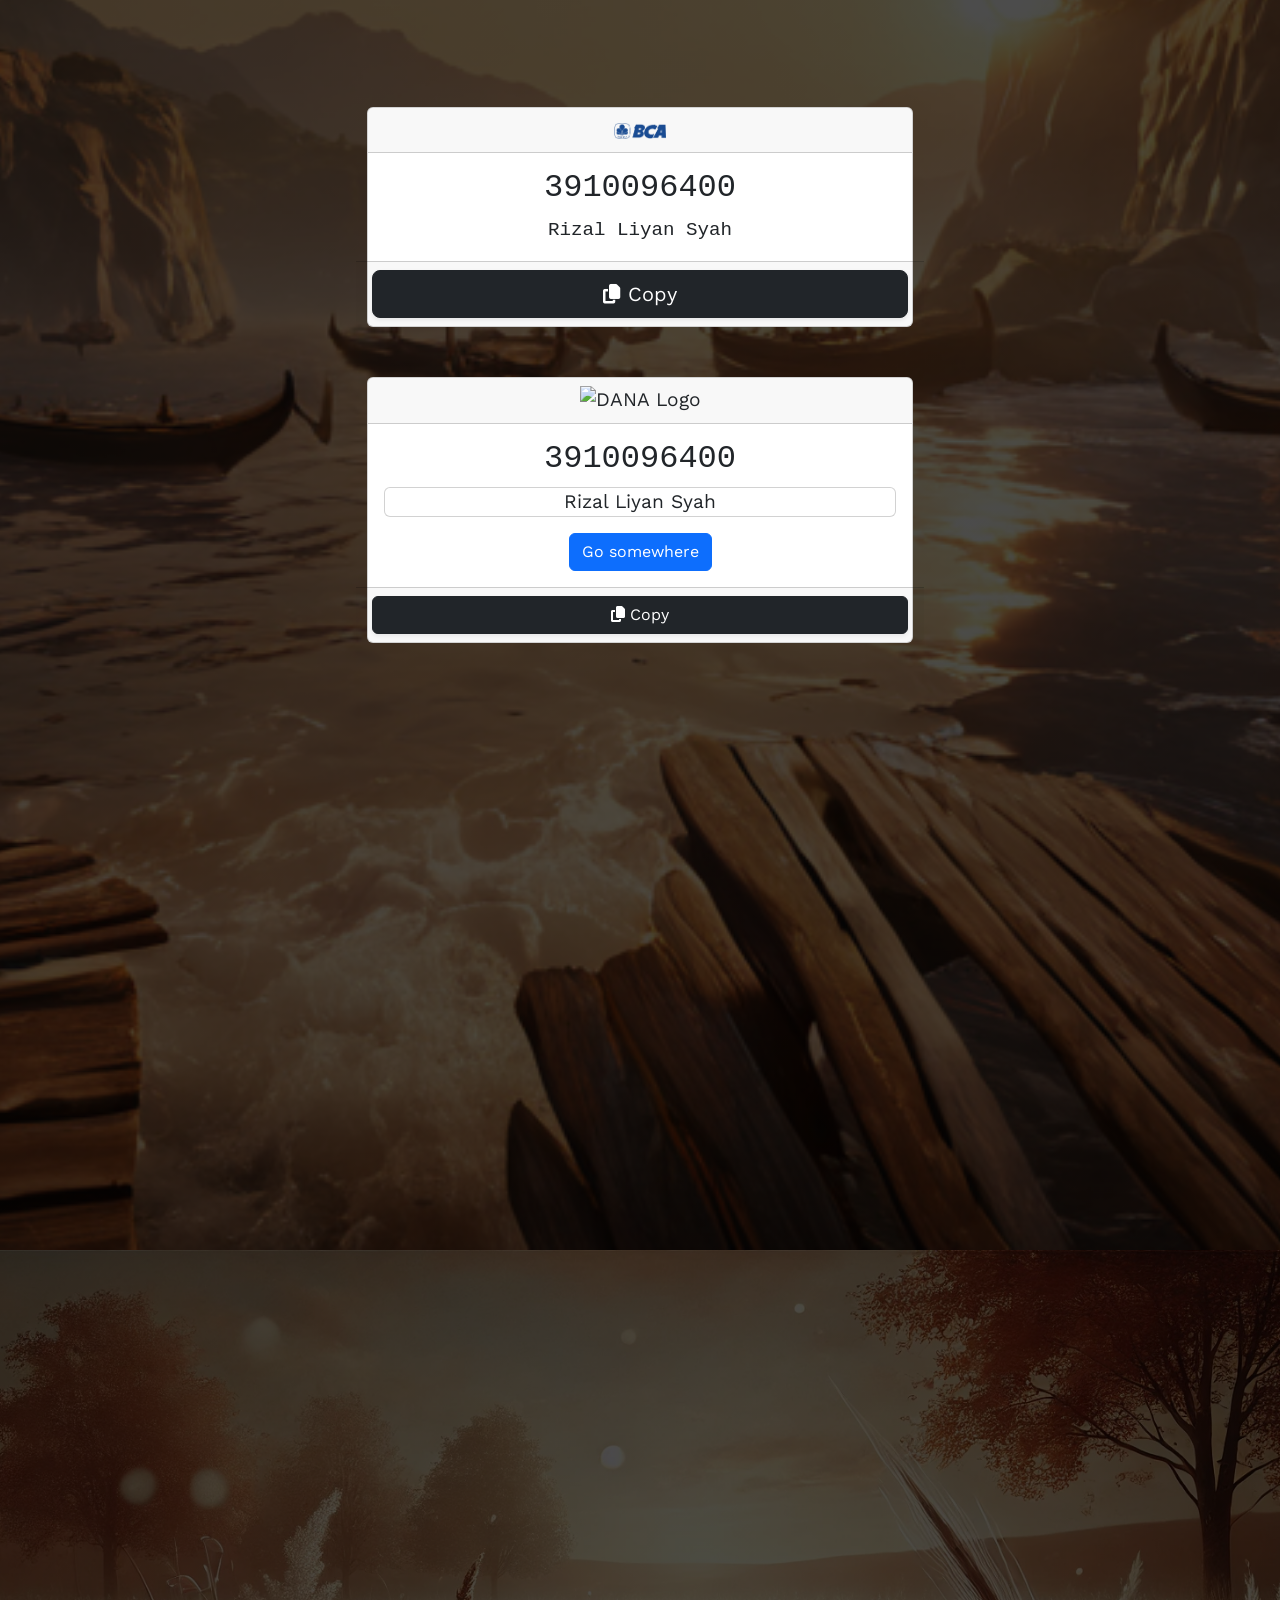
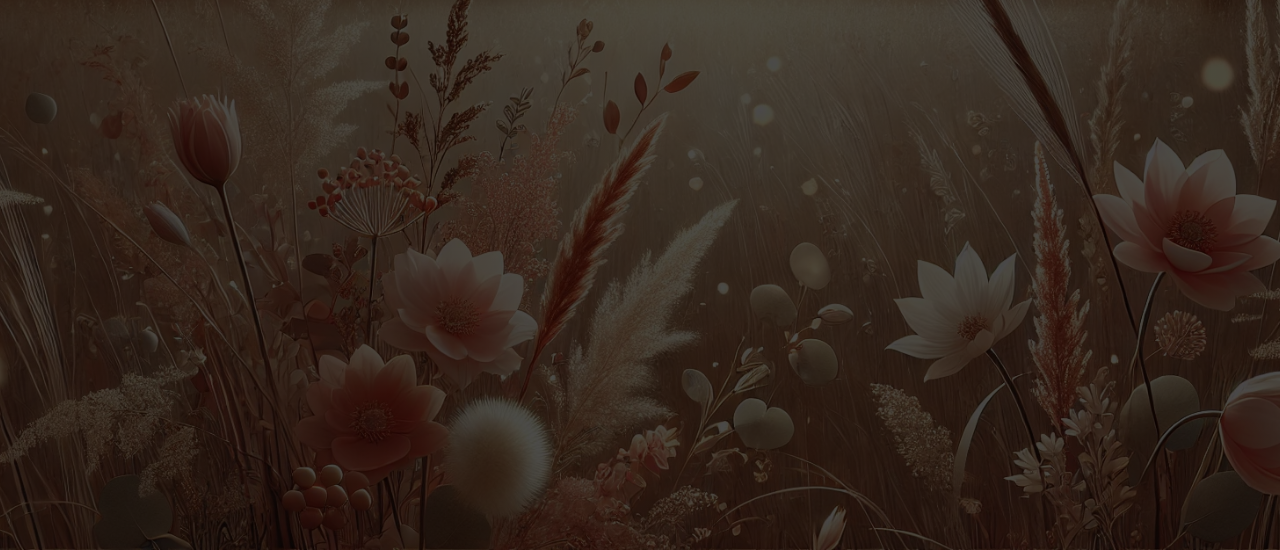
==== commit bfcd3c68: "main" ====
--- a/content.html
+++ b/content.html
@@ -79,74 +79,72 @@
       <!-- End Pembukaan Section -->
 
       <!-- Mempelai Section -->
-      <section id="mempelai" class="mempelai">
+      <section
+        id="mempelai"
+        class="mempelai d-flex justify-content-center align-items-center"
+      >
         <!-- <img
           class="img-floral-story-up"
           src="./img/floral1.png"
           alt="Floral decoration"
         /> -->
-        <div class="d-flex justify-content-start align-items-center">
-          <div class="container text-white">
-            <div class="text-center heading-title">
-              <p class="transition-scale-scroll text-quotes">
-                "Alhamdulillah, Allah yang Maha Suci telah menjadikan
-                makhluk-Nya berpasang-pasangan. Ya Allah, berkahi dan rahmatilah
-                pernikahan kami."
-              </p>
-            </div>
-            <div class="row mt-5 col-home-scroll-up">
-              <div class="col-5">
-                <figure class="figure text-center">
-                  <img
-                    src="https://i.pinimg.com/564x/e9/ad/e4/e9ade4cd9d7b49c1a114ad4e5a5b979f.jpg"
-                    class="figure-img img-thumbnail transition-flip-360"
-                    alt="Groom"
-                  />
-                  <figcaption class="figure-caption">
-                    A caption for the above image.
-                  </figcaption>
-                </figure>
-              </div>
-              <div
-                class="col-7 d-flex justify-content-center align-items-center"
-              >
-                <article>
-                  <h1 class="text-start heading-2-title">Nama Mempelai Pria</h1>
-                  <p class="text-start">
-                    Lorem ipsum dolor sit amet consectetur adipisicing elit.
-                    Commodi quam, quos deserunt atque odit a architecto
-                    repellendus, omnis, incidunt alias sit nostrum suscipit
-                    culpa optio dolore inventore. Temporibus, ratione ex?
-                  </p>
-                </article>
-              </div>
-            </div>
-            <div class="row mt-5 col-home-scroll-down">
-              <div
-                class="col-7 d-flex justify-content-center align-items-center"
-              >
-                <article>
-                  <h1 class="text-end heading-2-title">Nama Mempelai Wanita</h1>
-                  <p class="text-end">
-                    Lorem ipsum dolor sit amet consectetur adipisicing elit.
-                    Commodi quam, quos deserunt atque odit a architecto
-                    repellendus, omnis, incidunt alias sit nostrum suscipit
-                    culpa optio dolore inventore. Temporibus, ratione ex?
-                  </p>
-                </article>
-              </div>
-              <div class="col-5">
-                <figure class="figure text-center">
-                  <img
-                    src="https://i.pinimg.com/564x/a6/55/8d/a6558da2caa6380e574f2d12bca2925e.jpg"
-                    class="figure-img img-thumbnail transition-flip-360"
-                    alt="Bride"
-                  />
-                  <figcaption class="figure-caption">
-                    A caption for the above image.
-                  </figcaption>
-                </figure>
-              </div>
+
+        <div class="container text-white">
+          <div class="text-center heading-title">
+            <p class="transition-scale-scroll text-quotes">
+              "Alhamdulillah, Allah yang Maha Suci telah menjadikan makhluk-Nya
+              berpasang-pasangan. Ya Allah, berkahi dan rahmatilah pernikahan
+              kami."
+            </p>
+          </div>
+          <div class="row mt-5 col-home-scroll-up">
+            <div class="col-5">
+              <figure class="figure text-center">
+                <img
+                  src="https://i.pinimg.com/564x/e9/ad/e4/e9ade4cd9d7b49c1a114ad4e5a5b979f.jpg"
+                  class="figure-img img-thumbnail transition-flip-360"
+                  alt="Groom"
+                />
+                <figcaption class="figure-caption">
+                  A caption for the above image.
+                </figcaption>
+              </figure>
+            </div>
+            <div class="col-7 d-flex justify-content-center align-items-center">
+              <article>
+                <h1 class="text-start heading-2-title">Nama Mempelai Pria</h1>
+                <p class="text-start">
+                  Lorem ipsum dolor sit amet consectetur adipisicing elit.
+                  Commodi quam, quos deserunt atque odit a architecto
+                  repellendus, omnis, incidunt alias sit nostrum suscipit culpa
+                  optio dolore inventore. Temporibus, ratione ex?
+                </p>
+              </article>
+            </div>
+          </div>
+          <div class="row mt-5 col-home-scroll-down">
+            <div class="col-7 d-flex justify-content-center align-items-center">
+              <article>
+                <h1 class="text-end heading-2-title">Nama Mempelai Wanita</h1>
+                <p class="text-end">
+                  Lorem ipsum dolor sit amet consectetur adipisicing elit.
+                  Commodi quam, quos deserunt atque odit a architecto
+                  repellendus, omnis, incidunt alias sit nostrum suscipit culpa
+                  optio dolore inventore. Temporibus, ratione ex?
+                </p>
+              </article>
+            </div>
+            <div class="col-5">
+              <figure class="figure text-center">
+                <img
+                  src="https://i.pinimg.com/564x/a6/55/8d/a6558da2caa6380e574f2d12bca2925e.jpg"
+                  class="figure-img img-thumbnail transition-flip-360"
+                  alt="Bride"
+                />
+                <figcaption class="figure-caption">
+                  A caption for the above image.
+                </figcaption>
+              </figure>
             </div>
           </div>
         </div>
@@ -158,12 +156,13 @@
         id="info"
         class="info-acara d-flex justify-content-center align-items-center"
       >
-        <div class="container mb-5">
+        <div class="container text-center">
           <div class="row justify-content-center align-items-center">
-            <div class="col-md-8 text-center">
-              <div class="row justify-content-center align-items-center">
-                <div class="card-info transition-flip-360">
-                  <div class="transition-scale-scroll">
+            <div class="col-md-8">
+              <div class="row justify-content-center">
+                <!-- Akad Nikah Card -->
+                <div class="card-info transition-flip-360 mb-4">
+                  <div class="transition-scale-scroll p-4">
                     <h1 class="text-black" id="home">Akad Nikah</h1>
                     <hr class="text-black" />
                     <h4 class="text-black">
@@ -183,8 +182,9 @@
                   </div>
                 </div>
 
-                <div class="card-info col-home-scroll-up mt-4 mb-5 ml-1">
-                  <div class="transition-scale-scroll">
+                <!-- Resepsi Card -->
+                <div class="card-info col-home-scroll-up mt-4 ml-1">
+                  <div class="transition-scale-scroll p-4">
                     <h1 class="text-black" id="home">Resepsi</h1>
                     <hr class="text-black" />
                     <h4 class="text-black">
@@ -208,12 +208,13 @@
           </div>
         </div>
       </section>
+
       <!-- End Info -->
 
       <!-- Story Section -->
       <section
         id="story"
-        class="story w-100 bg-white p-3 mx-auto text-center d-flex justify-content-center align-items-center text-white"
+        class="story bg-white text-center d-flex justify-content-center align-items-center text-white"
       >
         <div class="container">
           <div class="row justify-content-center align-items-center">
@@ -310,10 +311,7 @@
       >
         <div class="container">
           <div class="row justify-content-center align-items-center">
-            <h1
-              class="heading-title text-center transition-scale-scroll"
-              style="margin-top: 100px"
-            >
+            <h1 class="heading-title text-center transition-scale-scroll">
               Our Gallery
             </h1>
             <article>
@@ -327,9 +325,7 @@
           <div
             class="row p-3 row-cols-md-4 row-cols-sm-3 row-cols-2"
             id="imgGallery"
-          >
-            <!-- Dynamic content will be inserted here -->
-          </div>
+          ></div>
 
           <div
             class="modal fade"
@@ -376,11 +372,159 @@
       <!-- End Gallery Section -->
 
       <!-- RSVP Section -->
-      <!-- <section id="rsvp" class="rsvp"></section> -->
+      <section
+        id="rsvp"
+        class="rsvp p-3 mx-auto text-center d-flex justify-content-center align-items-center text-white"
+      >
+        <div class="container">
+          <div class="row justify-content-center align-items-center">
+            <div class="col-md-8 col-sm-6 text-center">
+              <h1 class="heading-title text-white transition-scale-scroll">
+                Rsvp
+              </h1>
+              <article>
+                <p class="text-center text-white transition-scale-scroll">
+                  Silahkan isi form berikut ini untuk konfirmasi kehadiran
+                </p>
+              </article>
+            </div>
+          </div>
+
+          <form
+            id="formSubmit"
+            class="g-3 col-lg-7 col-md-7 p-3 align-items-center justify-content-center mx-auto transition-scale-scroll"
+          >
+            <div class="col-12">
+              <div class="mb-3">
+                <label for="nama" class="form-label">Nama</label>
+                <input
+                  type="text"
+                  class="form-control"
+                  id="nama"
+                  name="nama"
+                  required
+                />
+              </div>
+            </div>
+
+            <div class="col-12">
+              <div class="mb-3">
+                <label for="status" class="form-label mt-3"
+                  >Konfirmasi Kehadiran</label
+                >
+                <select name="status" id="status" class="form-select" required>
+                  <option value="">Pilih Salah Satu</option>
+                  <option value="1">Hadir</option>
+                  <option value="0">Tidak hadir</option>
+                </select>
+              </div>
+            </div>
+
+            <div class="col-12 mt-2">
+              <div class="mb-3">
+                <label for="pesan" class="form-label mt-3"
+                  >Pesan & Harapan</label
+                >
+                <textarea
+                  class="form-control"
+                  id="pesan"
+                  name="pesan"
+                  rows="3"
+                ></textarea>
+              </div>
+            </div>
+
+            <div class="col-12 mt-5">
+              <button type="submit" class="btn btn-dark btn-lg">Kirim</button>
+            </div>
+          </form>
+
+          <div class="container">
+            <!-- TESTIMONI -->
+            <div
+              class="owl-carousel d-flex justify-content-center transition-scale-scroll text-white"
+              id="dataCarousel"
+            ></div>
+            <!-- END TESTIMONI -->
+
+            <h1
+              class="text-center text-white transition-scale-scroll"
+              style="margin-top: 100px"
+            >
+              Wedding Gift
+            </h1>
+            <p class="text-center text-white transition-scale-scroll">
+              Doa dan restu Anda adalah anugerah yang sangat berarti bagi kami.
+              Namun, jika berkenan memberikan tanda kasih, Anda dapat
+              mengirimkannya secara cashless.
+            </p>
+
+            <!-- BCA -->
+            <div class="bank-content">
+              <div
+                class="card text-center transition-flip-360"
+                style="margin-top: 50px"
+              >
+                <div class="card-header">
+                  <img class="bank-logo" src="./img/bca.png" alt="BCA Logo" />
+                </div>
+                <div
+                  class="card-body bg-transparent"
+                  style="
+                    background-image: url('https://i.pinimg.com/564x/f1/fb/f2/f1fbf23b2307cec772995f48436c2f02.jpg');
+                  "
+                >
+                  <h5 class="card-title bank-number">3910096400</h5>
+                  <p class="card-text bank-name">Rizal Liyan Syah</p>
+                </div>
+                <div
+                  class="card-footer row justify-content-center text-body-secondary"
+                >
+                  <button
+                    class="btn btn-dark btn-lg shadow-sm"
+                    onclick="copyAccountNumber()"
+                  >
+                    <i class="fa-solid fa-copy"></i> Copy
+                  </button>
+                </div>
+              </div>
+            </div>
+
+            <!-- DANA -->
+            <div class="bank-content">
+              <div
+                class="card text-center transition-flip-360"
+                style="margin-top: 50px"
+              >
+                <div class="card-header">
+                  <img class="dana-logo" src="./img/dana.png" alt="DANA Logo" />
+                </div>
+                <div
+                  class="card-body bg-transparent"
+                  style="
+                    background-image: url('https://i.pinimg.com/564x/f1/fb/f2/f1fbf23b2307cec772995f48436c2f02.jpg');
+                  "
+                >
+                  <h5 class="card-title bank-number">3910096400</h5>
+                  <p class="card -text">Rizal Liyan Syah</p>
+                  <a href="#" class="btn btn-primary">Go somewhere</a>
+                </div>
+                <div
+                  class="card-footer row justify-content-center text-body-secondary"
+                >
+                  <button class="btn btn-dark shadow-sm">
+                    <i class="fa-solid fa-copy"></i> Copy
+                  </button>
+                </div>
+              </div>
+            </div>
+          </div>
+        </div>
+      </section>
       <!-- End RSVP Section -->
 
       <!-- CLOSING GREETING -->
-      <!-- <section
+      <section
         id="closing"
         class="closing d-flex justify-content-center align-items-center"
       >
@@ -401,7 +545,7 @@
             </div>
           </div>
         </div>
-      </section> -->
+      </section>
       <!-- END CLOSING GREETING -->
     </main>
 
--- a/style.css
+++ b/style.css
@@ -306,7 +306,7 @@
 }
 
 .info-acara {
-  min-height: 150vh;
+  min-height: 120vh;
 }
 
 .info-acara::before {
@@ -315,7 +315,7 @@
   top: 1;
   left: 0;
   width: 100%; /* Full width */
-  height: 150%; /* Full height */
+  height: 120%; /* Full height */
   background-image: linear-gradient(rgba(0, 0, 0, 0.7), rgba(0, 0, 0, 0.7)),
     /* Dark gradient overlay */ url("./img/harbour.png");
 
@@ -325,16 +325,40 @@
   background-repeat: no-repeat; /* Prevent repeating the image */
 }
 
-.story {
+.mempelai {
   min-height: 125vh;
 }
-.story::before {
+
+.mempelai::before {
   content: "";
   position: absolute;
   top: 1;
   left: 0;
   width: 100%; /* Full width */
-  height: 150%; /* Full height */
+  height: 125%; /* Full height */
+  background-image: linear-gradient(rgba(0, 0, 0, 0.7), rgba(0, 0, 0, 0.7)),
+    /* Dark gradient overlay */ url("./img/river-yellow.png");
+
+  background-size: cover; /* Scales image to cover the area */
+  background-position: center; /* Centers the background image */
+  z-index: -1;
+  background-repeat: no-repeat; /* Prevent repeating the image */
+}
+
+.mempelai .figure-img {
+  width: 50%;
+}
+
+.story {
+  min-height: 125vh;
+}
+.story::before {
+  content: "";
+  position: absolute;
+  top: 1;
+  left: 0;
+  width: 100%; /* Full width */
+  height: 125%; /* Full height */
   background-image: linear-gradient(rgba(0, 0, 0, 0.7), rgba(0, 0, 0, 0.7)),
     /* Dark gradient overlay */ url("./img/river-yellow.png");
 
@@ -446,7 +470,108 @@
   right: auto;
 }
 
-.pembukaan::before {
+.gallery {
+  position: relative;
+  min-height: 180vh;
+  overflow: hidden;
+}
+
+.gallery::before {
+  content: "";
+  position: absolute;
+  top: 1;
+  left: 0;
+  width: 100%; /* Full width */
+  height: 200%; /* Full height */
+  background-image: linear-gradient(rgba(0, 0, 0, 0.7), rgba(0, 0, 0, 0.7)),
+    /* Dark gradient overlay */ url("./img/opening.webp");
+
+  background-size: cover; /* Scales image to cover the area */
+  background-position: center; /* Centers the background image */
+  z-index: -1;
+  background-repeat: no-repeat; /* Prevent repeating the image */
+}
+
+.gallery p {
+  color: white;
+}
+
+.gallery img {
+  transition: transform 0.4s ease, background-color 0.4s ease; /* Smooth transition for transform and background-color */
+  object-fit: cover;
+  width: 100%;
+}
+
+.gallery .img-thumbnail {
+  overflow: hidden;
+  height: 400px;
+  width: 300px;
+}
+
+.gallery img:hover {
+  transform: scale(1.1);
+}
+
+.gallery-shadow-img img {
+  box-shadow: 5px 8px 12px -3px rgba(0, 0, 0, 0.65);
+  -webkit-box-shadow: 5px 8px 12px -3px rgba(0, 0, 0, 0.65);
+  -moz-box-shadow: 5px 8px 12px -3px rgba(0, 0, 0, 0.65);
+}
+
+.background-video {
+  position: absolute;
+  top: 0;
+  left: 0;
+  width: 100%;
+  height: 100%;
+  object-fit: cover; /* Ensures the video covers the area */
+  z-index: -1;
+}
+
+.rsvp {
+  min-height: 200vh;
+}
+
+.rsvp::before {
+  content: "";
+  position: absolute;
+  top: 1;
+  left: 0;
+  width: 100%; /* Full width */
+  height: 200%; /* Full height */
+  background-image: linear-gradient(rgba(0, 0, 0, 0.7), rgba(0, 0, 0, 0.7)),
+    /* Dark gradient overlay */ url("./img/harbour.png");
+
+  background-size: cover; /* Scales image to cover the area */
+  background-position: center; /* Centers the background image */
+  z-index: -1;
+  background-repeat: no-repeat; /* Prevent repeating the image */
+}
+
+.rsvp form label {
+  color: white;
+}
+
+.rsvp form input {
+  padding: 12px;
+  font-size: 1.3rem;
+}
+
+.rsvp form textarea {
+  padding: 12px;
+  font-size: 1.3rem;
+}
+
+.rsvp form select {
+  padding: 12px;
+  font-size: 1.3rem;
+}
+
+.closing {
+  min-height: 100vh;
+}
+
+.closing::before {
   content: "";
   position: absolute;
   top: 1;
@@ -455,160 +580,6 @@
   height: 100%; /* Full height */
   background-image: linear-gradient(rgba(0, 0, 0, 0.7), rgba(0, 0, 0, 0.7)),
     /* Dark gradient overlay */ url("./img/opening.webp");
-
-  background-size: cover; /* Scales image to cover the area */
-  background-position: center; /* Centers the background image */
-  z-index: -1;
-  background-repeat: no-repeat; /* Prevent repeating the image */
-}
-.gallery {
-  position: relative;
-  min-height: 150vh;
-  overflow: hidden;
-}
-
-.gallery::before {
-  content: "";
-  position: absolute;
-  top: 1;
-  left: 0;
-  width: 100%; /* Full width */
-  height: 200%; /* Full height */
-  background-image: linear-gradient(rgba(0, 0, 0, 0.7), rgba(0, 0, 0, 0.7)),
-    /* Dark gradient overlay */ url("./img/opening.webp");
-
-  background-size: cover; /* Scales image to cover the area */
-  background-position: center; /* Centers the background image */
-  z-index: -1;
-  background-repeat: no-repeat; /* Prevent repeating the image */
-}
-
-.gallery p {
-  color: white;
-}
-
-.gallery img {
-  transition: transform 0.4s ease, background-color 0.4s ease; /* Smooth transition for transform and background-color */
-}
-
-.gallery .img-thumbnail {
-  object-fit: cover;
-  width: 100%;
-  height: 300px;
-}
-
-.gallery img:hover {
-  transform: scale(1.1);
-}
-
-.gallery-shadow-img img {
-  box-shadow: 5px 8px 12px -3px rgba(0, 0, 0, 0.65);
-  -webkit-box-shadow: 5px 8px 12px -3px rgba(0, 0, 0, 0.65);
-  -moz-box-shadow: 5px 8px 12px -3px rgba(0, 0, 0, 0.65);
-}
-
-.background-video {
-  position: absolute;
-  top: 0;
-  left: 0;
-  width: 100%;
-  height: 100%;
-  object-fit: cover; /* Ensures the video covers the area */
-  z-index: -1;
-}
-
-.mempelai {
-  min-height: 150vh;
-}
-
-.mempelai .figure-img {
-  width: 50%;
-}
-
-.mempelai::before {
-  content: "";
-  position: absolute;
-  top: 1;
-  left: 0;
-  width: 100%; /* Full width */
-  height: 200%; /* Full height */
-  background-image: linear-gradient(rgba(0, 0, 0, 0.7), rgba(0, 0, 0, 0.7)),
-    /* Dark gradient overlay */ url("./img/river-yellow.png");
-
-  background-size: cover; /* Scales image to cover the area */
-  background-position: center; /* Centers the background image */
-  z-index: -1;
-  background-repeat: no-repeat; /* Prevent repeating the image */
-}
-
-.rsvp {
-  min-height: 250vh;
-}
-
-.rsvp form label {
-  color: white;
-}
-
-.rsvp form input {
-  padding: 12px;
-  font-size: 1.3rem;
-}
-
-.rsvp form textarea {
-  padding: 12px;
-  font-size: 1.3rem;
-}
-
-.rsvp form select {
-  padding: 12px;
-  font-size: 1.3rem;
-}
-
-.rsvp button {
-  background-color: #000;
-  color: white;
-  border: solid 1px white;
-  padding: 12px;
-  font-size: 1.3rem;
-  float: right;
-  width: 120px;
-}
-
-.rsvp button:hover {
-  background-color: var(--pink);
-  color: black;
-  border: none;
-}
-
-.rsvp::before {
-  content: "";
-  position: absolute;
-  top: 1;
-  left: 0;
-  width: 100%; /* Full width */
-  height: 250%; /* Full height */
-  background-image: linear-gradient(rgba(0, 0, 0, 0.7), rgba(0, 0, 0, 0.7)),
-    /* Dark gradient overlay */ url("./img/harbour.png");
-
-  background-size: cover; /* Scales image to cover the area */
-  background-position: center; /* Centers the background image */
-  z-index: -1;
-  background-repeat: no-repeat; /* Prevent repeating the image */
-}
-
-.closing {
-  min-height: 100vh;
-}
-
-.closing::before {
-  content: "";
-  position: absolute;
-  top: 1;
-  left: 0;
-  width: 100%; /* Full width */
-  height: 100%; /* Full height */
-  background-image: linear-gradient(rgba(0, 0, 0, 0.7), rgba(0, 0, 0, 0.7)),
-    /* Dark gradient overlay */ url("./img/harbour.png");
 
   background-size: cover; /* Scales image to cover the area */
   background-position: center; /* Centers the background image */
@@ -835,8 +806,14 @@
     height: 100%;
   } */
 
+  .gallery img {
+    width: 100%;
+  }
+
   .gallery .img-thumbnail {
-    height: 100%;
+    overflow: hidden;
+    height: 300px;
+    width: 200px;
   }
 
   .owl-carousel {
@@ -1053,7 +1030,7 @@
     border: solid 0.3rem white;
   }
 
-  .mempelai {
+  /* .mempelai {
     min-height: 120vh;
   }
 
@@ -1105,7 +1082,7 @@
   .closing::before {
     height: 100%;
     margin-top: 200px;
-  }
+  } */
 
   #imageModal .modal-dialog {
     width: 90%;
@@ -1122,7 +1099,7 @@
 
 @media (max-width: 378px) {
   html {
-    font-size: 5s0%;
+    font-size: 50%;
   }
 
   .simply-countdown > .simply-section {
@@ -1130,7 +1107,15 @@
     margin: 1;
   }
 
-  .mempelai {
+  /* .pembukaan {
+    min-height: 100vh;
+  }
+
+  .pembukaan::before {
+    height: 100%;
+  } */
+
+  /* .mempelai {
     min-height: 120vh;
   }
 
@@ -1152,14 +1137,14 @@
 
   .story::before {
     height: 160%;
-  }
+  } */
 
   .card-info {
     width: 250px;
   }
 
   .gallery {
-    min-height: 150vh;
+    min-height: 100vh;
   }
 
   .gallery::before {
